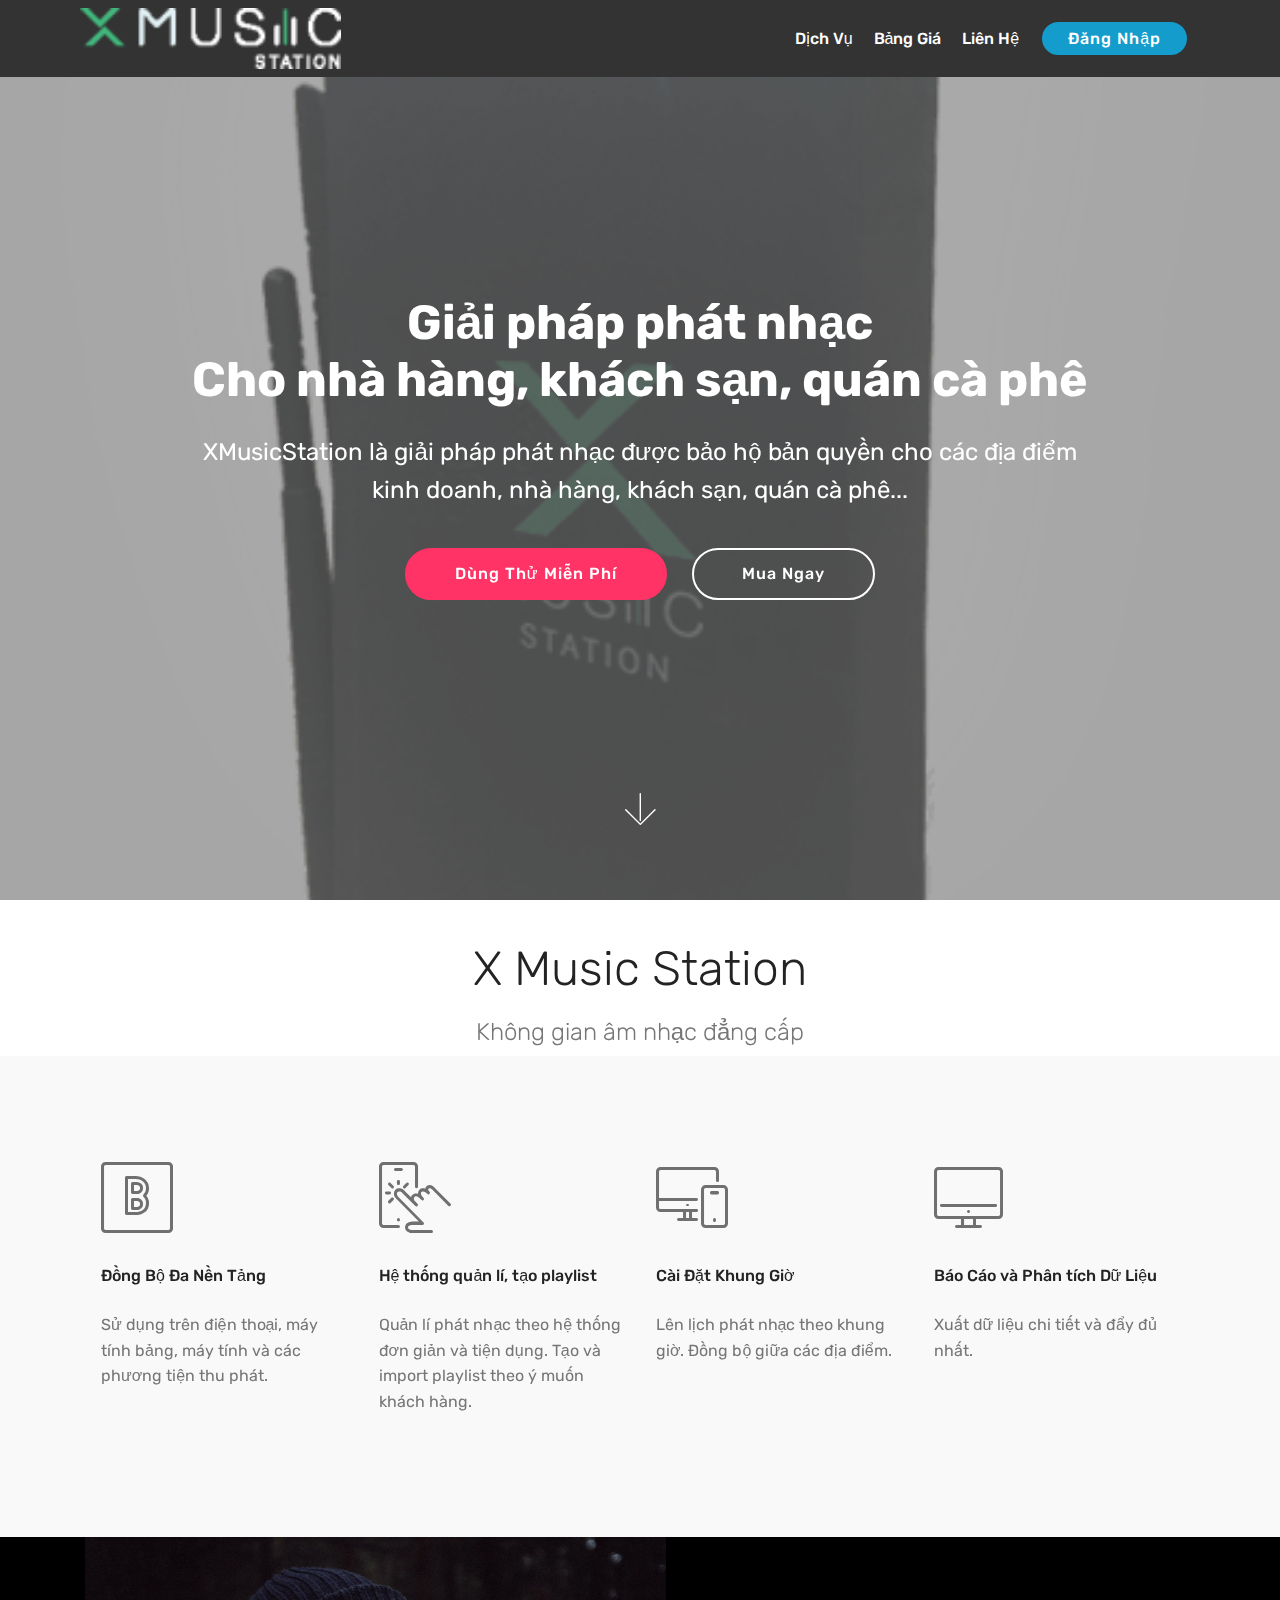
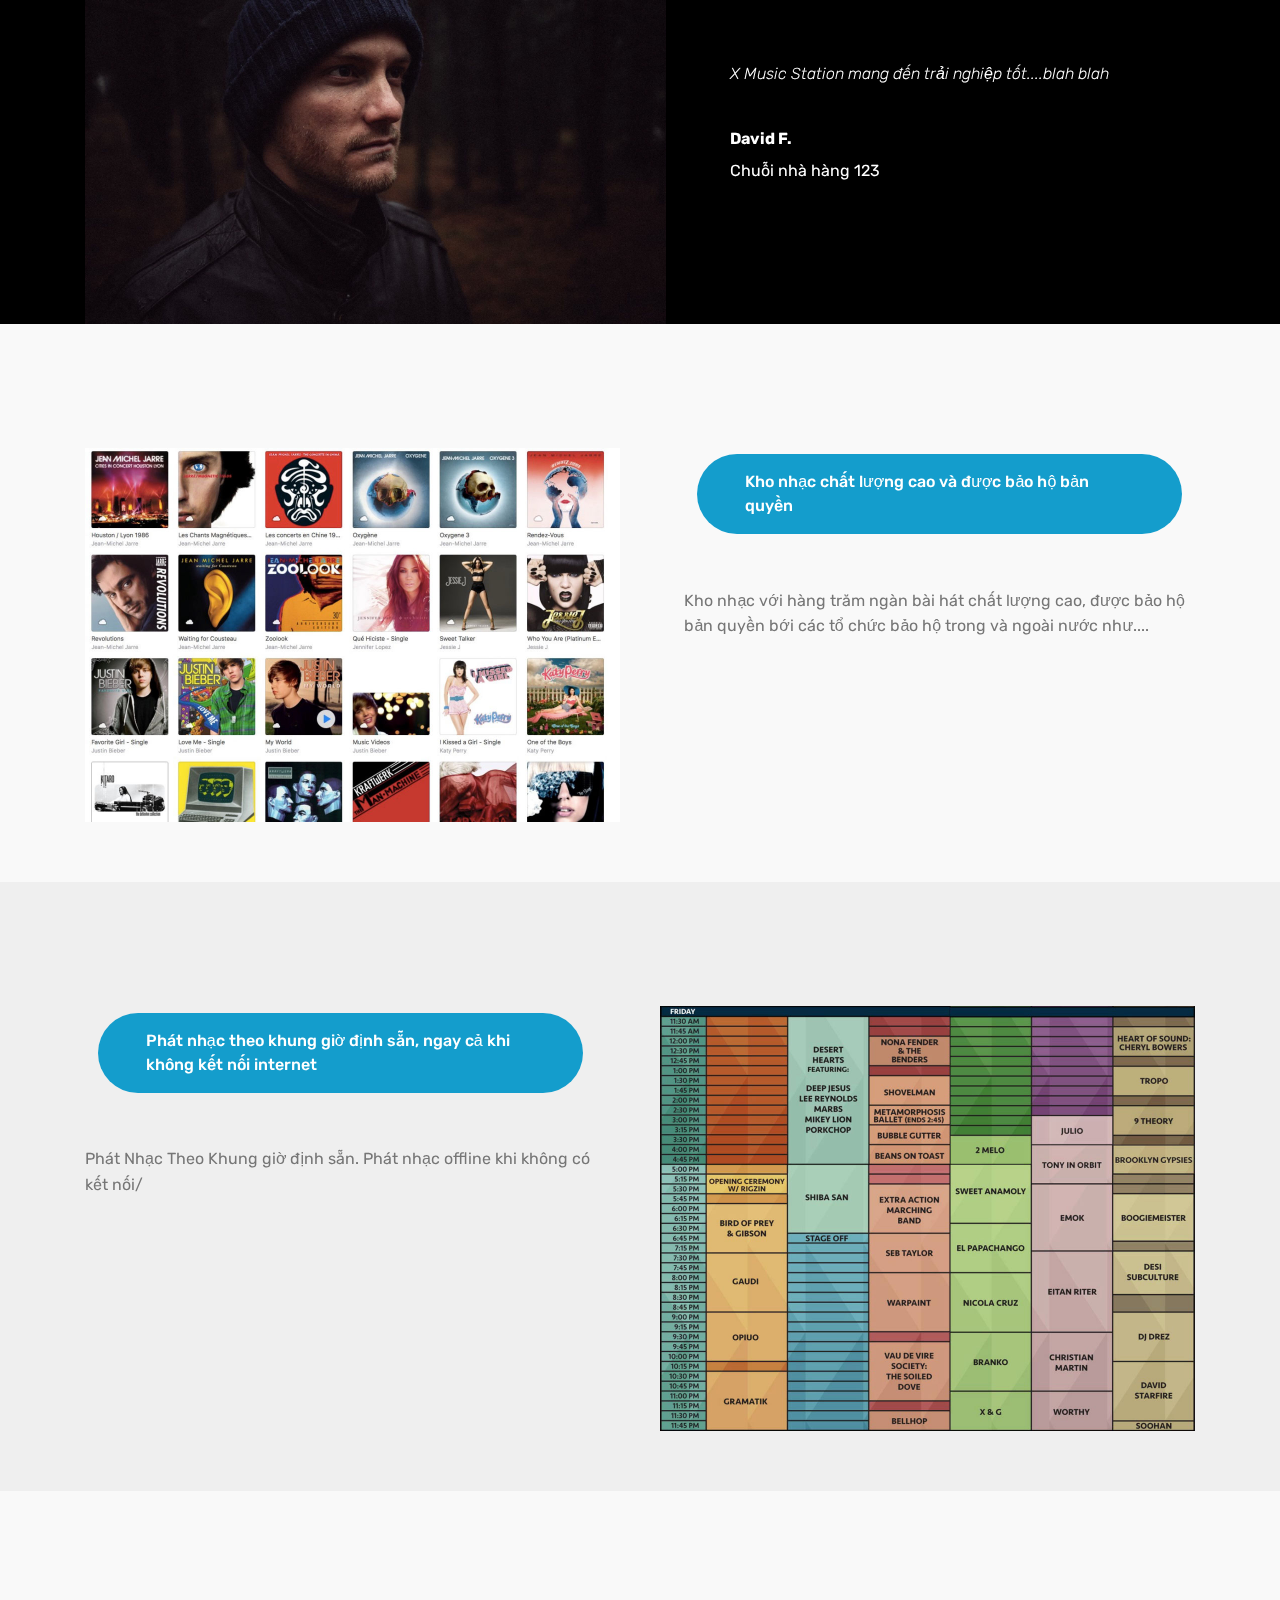
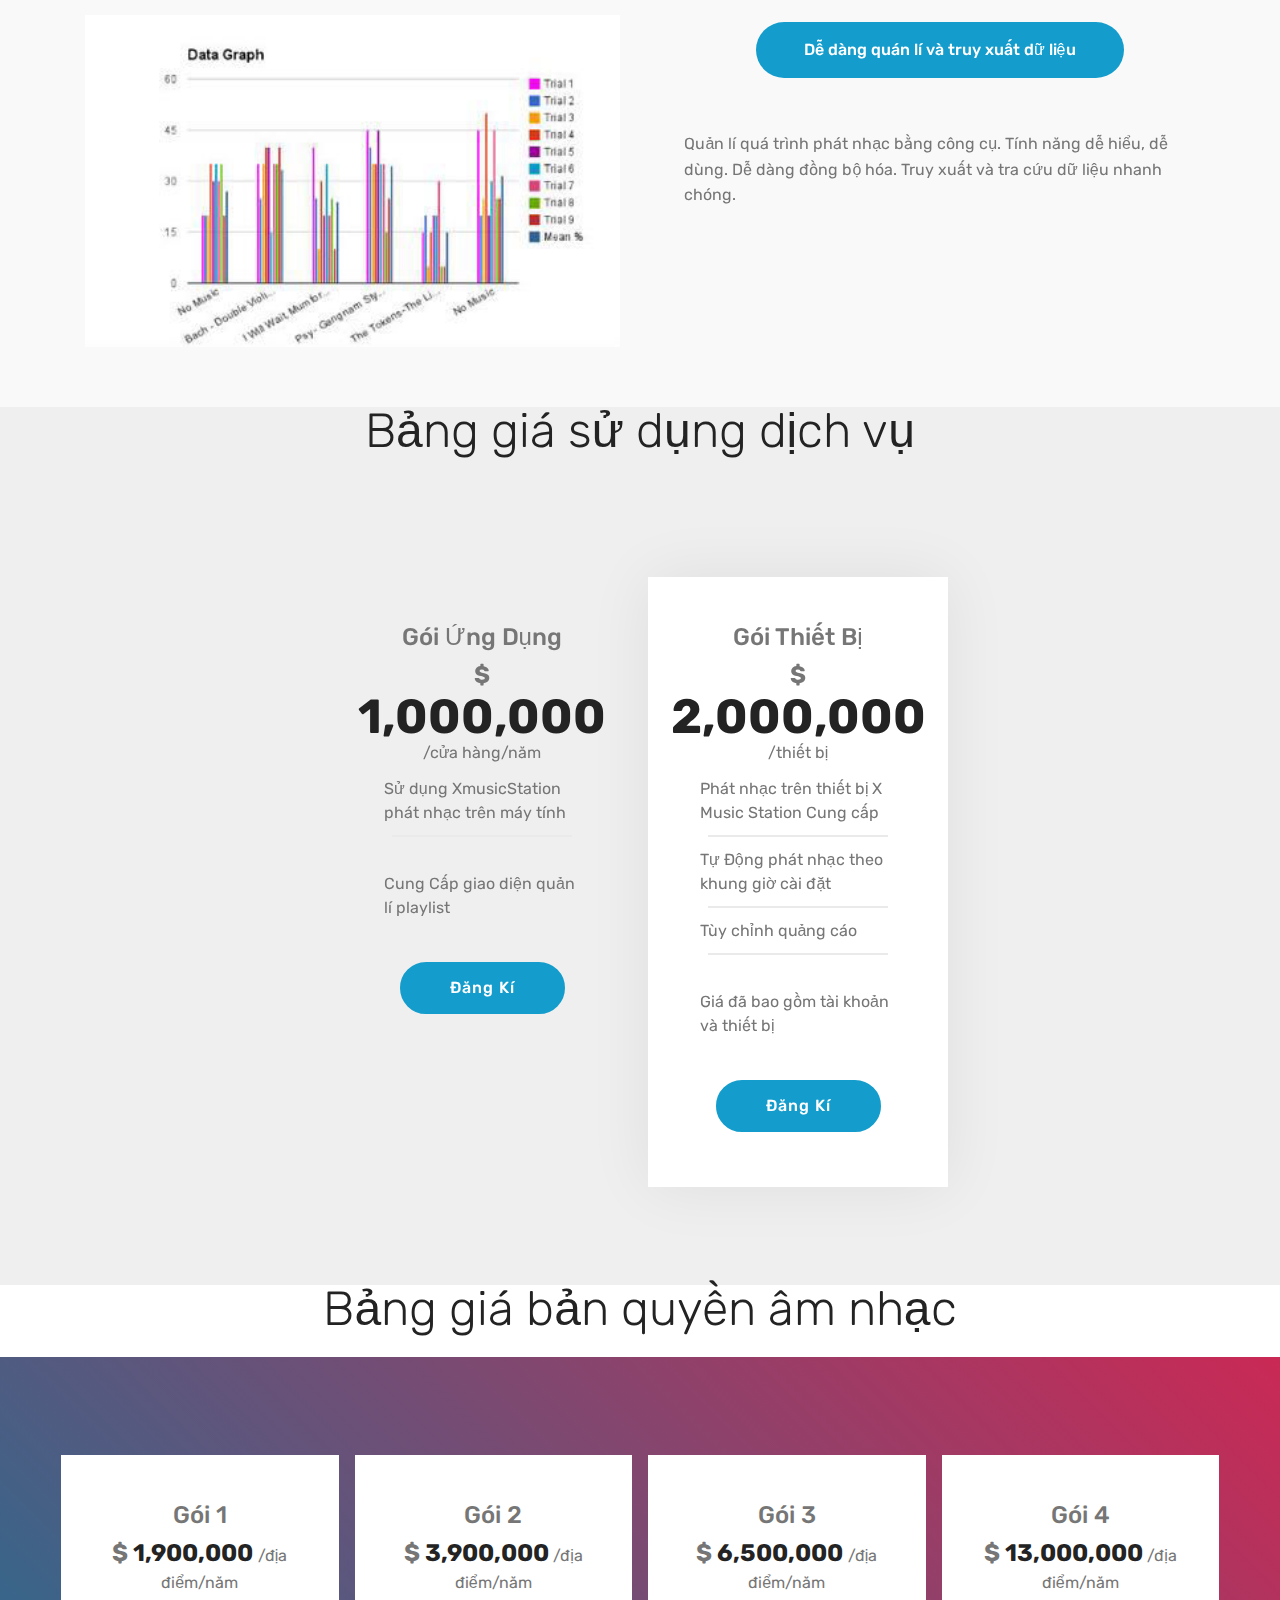
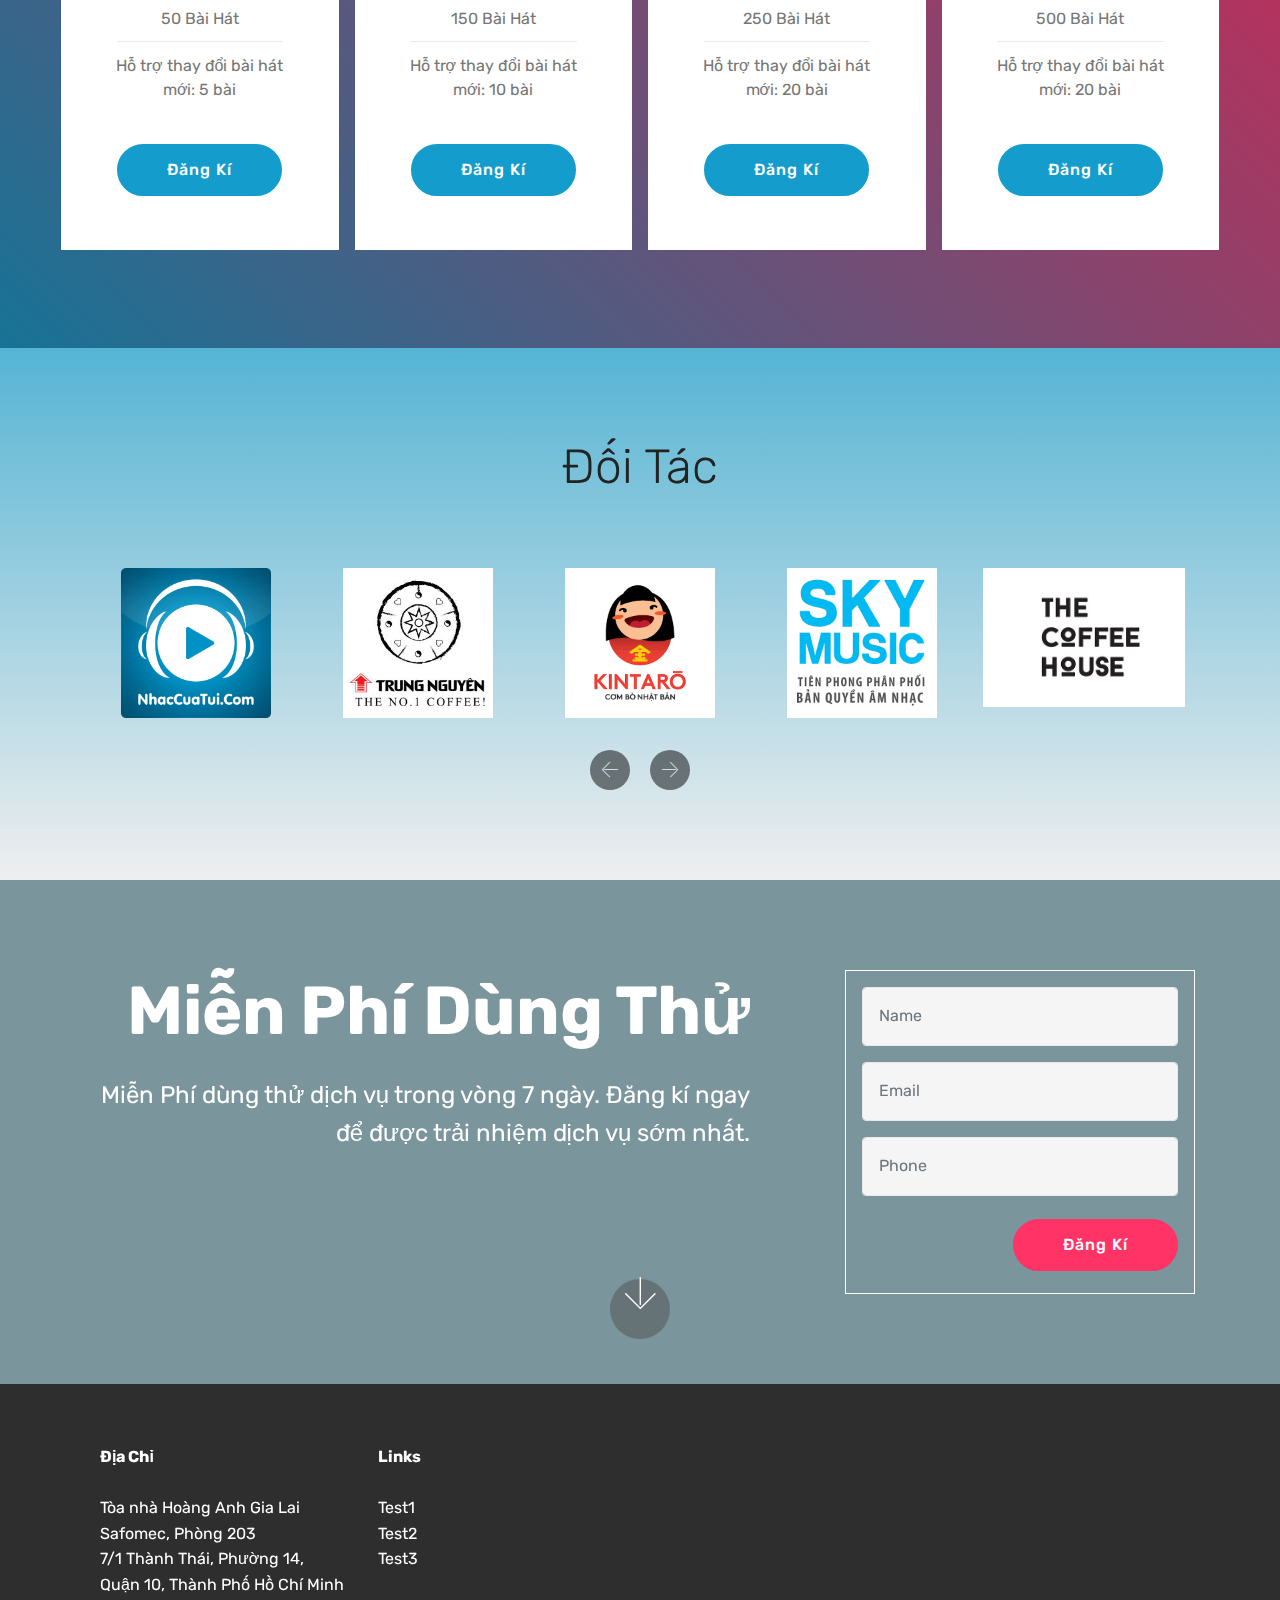
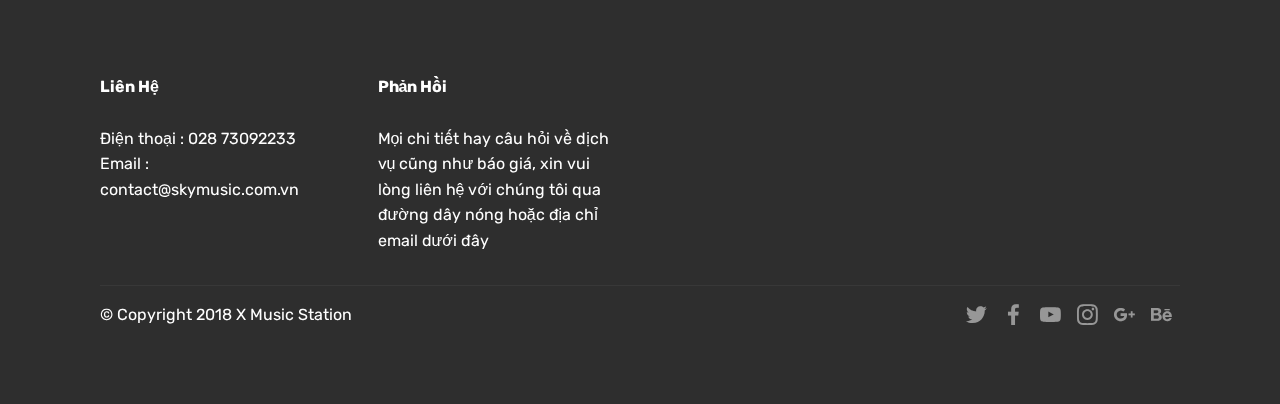
==== index.html @ c9777831 "create github pages" ====
<!DOCTYPE html>
<html >
<head>
  <!-- Site made with Mobirise Website Builder v4.7.7, https://mobirise.com -->
  <meta charset="UTF-8">
  <meta http-equiv="X-UA-Compatible" content="IE=edge">
  <meta name="generator" content="Mobirise v4.7.7, mobirise.com">
  <meta name="viewport" content="width=device-width, initial-scale=1, minimum-scale=1">
  <link rel="shortcut icon" href="assets/images/logo-120x28.png" type="image/x-icon">
  <meta name="description" content="">
  <title>Home</title>
  <link rel="stylesheet" href="assets/web/assets/mobirise-icons/mobirise-icons.css">
  <link rel="stylesheet" href="assets/tether/tether.min.css">
  <link rel="stylesheet" href="assets/bootstrap/css/bootstrap.min.css">
  <link rel="stylesheet" href="assets/bootstrap/css/bootstrap-grid.min.css">
  <link rel="stylesheet" href="assets/bootstrap/css/bootstrap-reboot.min.css">
  <link rel="stylesheet" href="assets/dropdown/css/style.css">
  <link rel="stylesheet" href="assets/socicon/css/styles.css">
  <link rel="stylesheet" href="assets/theme/css/style.css">
  <link rel="stylesheet" href="assets/mobirise/css/mbr-additional.css" type="text/css">
  
  
  
</head>
<body>
  <section class="menu cid-qTkzRZLJNu" once="menu" id="menu1-0">

    

    <nav class="navbar navbar-expand beta-menu navbar-dropdown align-items-center navbar-fixed-top navbar-toggleable-sm">
        <button class="navbar-toggler navbar-toggler-right" type="button" data-toggle="collapse" data-target="#navbarSupportedContent" aria-controls="navbarSupportedContent" aria-expanded="false" aria-label="Toggle navigation">
            <div class="hamburger">
                <span></span>
                <span></span>
                <span></span>
                <span></span>
            </div>
        </button>
        <div class="menu-logo">
            <div class="navbar-brand">
                <span class="navbar-logo">
                    <a href="index.html">
                         <img src="assets/images/logo-120x28.png" alt="Mobirise" title="" style="height: 3.8rem;">
                    </a>
                </span>
                <span class="navbar-caption-wrap"><a class="navbar-caption text-white display-5" href="index.html"></a></span>
            </div>
        </div>
        <div class="collapse navbar-collapse" id="navbarSupportedContent">
            <ul class="navbar-nav nav-dropdown" data-app-modern-menu="true"><li class="nav-item">
                    <a class="nav-link link text-white display-4" href="https://mobirise.com">
                        </a>
                </li>
                <li class="nav-item">
                    <a class="nav-link link text-white display-4" href="page1.html">
                        
                        Dịch Vụ</a>
                </li><li class="nav-item"><a class="nav-link link text-white display-4" href="index.html#content4-f">
                        
                        Bảng Giá</a></li><li class="nav-item"><a class="nav-link link text-white display-4" href="index.html">
                        
                        Liên Hệ</a></li></ul>
            <div class="navbar-buttons mbr-section-btn"><a class="btn btn-sm btn-primary display-4" href="index.html">Đăng Nhập</a></div>
        </div>
    </nav>
</section>

<section class="engine"><a href="https://mobirise.me/o">one page web templates</a></section><section class="cid-qTkA127IK8 mbr-fullscreen mbr-parallax-background" id="header2-1">

    

    <div class="mbr-overlay" style="opacity: 0.6; background-color: rgb(118, 118, 118);"></div>

    <div class="container align-center">
        <div class="row justify-content-md-center">
            <div class="mbr-white col-md-10">
                <h1 class="mbr-section-title mbr-bold pb-3 mbr-fonts-style display-2">
                    Giải pháp phát nhạc<br>Cho nhà hàng, khách sạn, quán cà phê</h1>
                
                <p class="mbr-text pb-3 mbr-fonts-style display-5">
                    XMusicStation là giải pháp phát nhạc được bảo hộ bản quyền cho các địa điểm kinh doanh, nhà hàng, khách sạn, quán cà phê...</p>
                <div class="mbr-section-btn"><a class="btn btn-md btn-secondary display-4" href="index.html">Dùng Thử Miễn Phí</a>
                    <a class="btn btn-md btn-white-outline display-4" href="index.html">Mua Ngay</a></div>
            </div>
        </div>
    </div>
    <div class="mbr-arrow hidden-sm-down" aria-hidden="true">
        <a href="#next">
            <i class="mbri-down mbr-iconfont"></i>
        </a>
    </div>
</section>

<section class="mbr-section content4 cid-qUJ4dbPPdL" id="content4-6">

    

    <div class="container">
        <div class="media-container-row">
            <div class="title col-12 col-md-8">
                <h2 class="align-center pb-3 mbr-fonts-style display-2">
                    X Music Station</h2>
                <h3 class="mbr-section-subtitle align-center mbr-light mbr-fonts-style display-5">
                    Không gian âm nhạc đẳng cấp</h3>
                
            </div>
        </div>
    </div>
</section>

<section class="features5 cid-qUIZkiAVe8" id="features5-5">
    
    

    
    <div class="container">
        <div class="media-container-row">

            <div class="card p-3 col-12 col-md-6 col-lg-3">
                <div class="card-img pb-3">
                    <span class="mbri-bootstrap mbr-iconfont"></span>
                </div>
                <div class="card-box">
                    <h4 class="card-title py-3 mbr-fonts-style display-7">Đồng Bộ Đa Nền Tảng</h4>
                    <p class="mbr-text mbr-fonts-style display-7">Sử dụng trên điện thoại, máy tính bảng, máy tính và các phương tiện thu phát.</p>
                </div>
            </div>

            <div class="card p-3 col-12 col-md-6 col-lg-3">
                <div class="card-img pb-3">
                    <span class="mbri-touch mbr-iconfont"></span>
                </div>
                <div class="card-box">
                    <h4 class="card-title py-3 mbr-fonts-style display-7">Hệ thống quản lí, tạo playlist</h4>
                    <p class="mbr-text mbr-fonts-style display-7">Quản lí phát nhạc theo hệ thống đơn giản và tiện dụng. Tạo và import playlist theo ý muốn khách hàng.</p>
                </div>
            </div>

            <div class="card p-3 col-12 col-md-6 col-lg-3">
                <div class="card-img pb-3">
                    <span class="mbri-responsive mbr-iconfont"></span>
                </div>
                <div class="card-box">
                    <h4 class="card-title py-3 mbr-fonts-style display-7">
                        Cài Đặt Khung Giờ</h4>
                    <p class="mbr-text mbr-fonts-style display-7">Lên lịch phát nhạc theo khung giờ. Đồng bộ giữa các địa điểm.</p>
                </div>
            </div>

            <div class="card p-3 col-12 col-md-6 col-lg-3">
                <div class="card-img pb-3">
                    <span class="mbri-desktop mbr-iconfont"></span>
                </div>
                <div class="card-box mbr-fonts-style">
                    <h4 class="card-title py-3 display-7">
                        Báo Cáo và Phân tích Dữ Liệu</h4>
                    <p class="mbr-text mbr-fonts-style display-7">Xuất dữ liệu chi tiết và đẩy đủ nhất.</p>
                </div>
            </div>
        </div>
    </div>
</section>

<section class="testimonials2 cid-qUJ5EpT66k" id="testimonials2-9">

    

    

    <div class="container">
        <div class="media-container-row">
            <div class="mbr-figure pr-lg-5" style="width: 130%;">
              <img src="assets/images/face4.jpg">
            </div>
            <div class="media-content px-3 align-self-center mbr-white py-2">
                    <p class="mbr-text testimonial-text mbr-fonts-style display-7">
                       X Music Station mang đến trải nghiệp tốt....blah blah</p>
                    <p class="mbr-author-name pt-4 mb-2 mbr-fonts-style display-7">
                       David F.
                    </p>
                    <p class="mbr-author-desc mbr-fonts-style display-7">Chuỗi nhà hàng 123</p>
            </div>
        </div>
    </div>
</section>

<section class="tabs4 cid-qUJ60nD8Js" id="tabs4-a">

    

    

    <div class="container">
        
        

        <div class="media-container-row mt-5 pt-3">
            <div class="mbr-figure" style="width: 54%;">
                <img src="assets/images/itunes-music-library-mac-screenshot-1-1070x748.jpg" alt="Mobirise" title="">
            </div>
            <div class="tabs-container">
                <ul class="nav nav-tabs" role="tablist">
                    <li class="nav-item"><a class="nav-link mbr-fonts-style active show display-7" role="tab" data-toggle="tab" href="#tabs4-a_tab0" aria-selected="true">Kho nhạc chất lượng cao và được bảo hộ bản quyền</a></li>
                    
                    
                    
                    
                    
                </ul>
                <div class="tab-content">
                    <div id="tab1" class="tab-pane in active" role="tabpanel">
                        <div class="row">
                            <div class="col-md-12">
                                <p class="mbr-text py-5 mbr-fonts-style display-7">Kho nhạc với hàng trăm ngàn bài hát chất lượng cao, được bảo hộ bản quyền bới các tổ chức bảo hộ trong và ngoài nước như....</p>
                            </div>
                        </div>
                    </div>
                    <div id="tab2" class="tab-pane" role="tabpanel">
                        <div class="row">
                            <div class="col-md-12">
                                <p class="mbr-text py-5 mbr-fonts-style display-7">
                                    Mobirise themes are based on Bootstrap 3 and Bootstrap 4 - most powerful mobile first framework. Now, even if you're not code-savvy, you can be a part of an exciting growing bootstrap community.</p>
                            </div>
                        </div>
                    </div>
                    <div id="tab3" class="tab-pane" role="tabpanel">
                        <div class="row">
                            <div class="col-md-12">
                                <p class="mbr-text py-5 mbr-fonts-style display-7">
                                    Choose from the large selection of latest pre-made blocks - full-screen intro, bootstrap carousel, content slider, responsive image gallery with lightbox, parallax scrolling, video backgrounds, hamburger menu, sticky header and more.
                                </p>
                            </div>
                        </div>
                    </div>
                    <div id="tab4" class="tab-pane" role="tabpanel">
                        <div class="row">
                            <div class="col-md-12">
                                <p class="mbr-text py-5 mbr-fonts-style display-7">
                                    Sites made with Mobirise are 100% mobile-friendly according the latest Google Test and Google loves those websites (officially)!
                                </p>
                            </div>
                        </div>
                    </div>
                    <div id="tab5" class="tab-pane" role="tabpanel">
                        <div class="row">
                            <div class="col-md-12">
                                <p class="mbr-text py-5 mbr-fonts-style display-7">
                                    Mobirise themes are based on Bootstrap 3 and Bootstrap 4 - most powerful mobile first framework. Now, even if you're not code-savvy, you can be a part of an exciting growing bootstrap community.
                                </p>
                            </div>
                        </div>
                    </div>
                    <div id="tab6" class="tab-pane" role="tabpanel">
                        <div class="row">
                            <div class="col-md-12">
                                <p class="mbr-text py-5 mbr-fonts-style display-7">
                                    Choose from the large selection of latest pre-made blocks - full-screen intro, bootstrap carousel, content slider, responsive image gallery with lightbox, parallax scrolling, video backgrounds, hamburger menu, sticky header and more.
                                </p>
                            </div>
                        </div>
                    </div>
                </div>
            </div>
        </div>
    </div>
</section>

<section class="tabs4 cid-qUJ6Y202tW" id="tabs4-b">

    

    

    <div class="container">
        
        

        <div class="media-container-row mt-5 pt-3">
            <div class="mbr-figure" style="width: 54%;">
                <img src="assets/images/lineup-friday-1070x850.jpg" alt="Mobirise" title="">
            </div>
            <div class="tabs-container">
                <ul class="nav nav-tabs" role="tablist">
                    <li class="nav-item"><a class="nav-link mbr-fonts-style active display-7" role="tab" data-toggle="tab" href="#tabs4-b_tab0">Phát nhạc theo khung giờ định sẵn, ngay cả khi không kết nối internet</a></li>
                    
                    
                    
                    
                    
                </ul>
                <div class="tab-content">
                    <div id="tab1" class="tab-pane in active" role="tabpanel">
                        <div class="row">
                            <div class="col-md-12">
                                <p class="mbr-text py-5 mbr-fonts-style display-7">
                                    Phát Nhạc Theo Khung giờ định sẵn. Phát nhạc offline khi không có kết nối/</p>
                            </div>
                        </div>
                    </div>
                    <div id="tab2" class="tab-pane" role="tabpanel">
                        <div class="row">
                            <div class="col-md-12">
                                <p class="mbr-text py-5 mbr-fonts-style display-7">
                                    Mobirise themes are based on Bootstrap 3 and Bootstrap 4 - most powerful mobile first framework. Now, even if you're not code-savvy, you can be a part of an exciting growing bootstrap community.</p>
                            </div>
                        </div>
                    </div>
                    <div id="tab3" class="tab-pane" role="tabpanel">
                        <div class="row">
                            <div class="col-md-12">
                                <p class="mbr-text py-5 mbr-fonts-style display-7">
                                    Choose from the large selection of latest pre-made blocks - full-screen intro, bootstrap carousel, content slider, responsive image gallery with lightbox, parallax scrolling, video backgrounds, hamburger menu, sticky header and more.
                                </p>
                            </div>
                        </div>
                    </div>
                    <div id="tab4" class="tab-pane" role="tabpanel">
                        <div class="row">
                            <div class="col-md-12">
                                <p class="mbr-text py-5 mbr-fonts-style display-7">
                                    Sites made with Mobirise are 100% mobile-friendly according the latest Google Test and Google loves those websites (officially)!
                                </p>
                            </div>
                        </div>
                    </div>
                    <div id="tab5" class="tab-pane" role="tabpanel">
                        <div class="row">
                            <div class="col-md-12">
                                <p class="mbr-text py-5 mbr-fonts-style display-7">
                                    Mobirise themes are based on Bootstrap 3 and Bootstrap 4 - most powerful mobile first framework. Now, even if you're not code-savvy, you can be a part of an exciting growing bootstrap community.
                                </p>
                            </div>
                        </div>
                    </div>
                    <div id="tab6" class="tab-pane" role="tabpanel">
                        <div class="row">
                            <div class="col-md-12">
                                <p class="mbr-text py-5 mbr-fonts-style display-7">
                                    Choose from the large selection of latest pre-made blocks - full-screen intro, bootstrap carousel, content slider, responsive image gallery with lightbox, parallax scrolling, video backgrounds, hamburger menu, sticky header and more.
                                </p>
                            </div>
                        </div>
                    </div>
                </div>
            </div>
        </div>
    </div>
</section>

<section class="tabs4 cid-qUJ6YTxgFv" id="tabs4-c">

    

    

    <div class="container">
        
        

        <div class="media-container-row mt-5 pt-3">
            <div class="mbr-figure" style="width: 54%;">
                <img src="assets/images/chart-1-11-404x250.jpg" alt="Mobirise" title="">
            </div>
            <div class="tabs-container">
                <ul class="nav nav-tabs" role="tablist">
                    <li class="nav-item"><a class="nav-link mbr-fonts-style active display-7" role="tab" data-toggle="tab" href="#tabs4-c_tab0">
                            Dễ dàng quán lí và truy xuất dữ liệu</a></li>
                    
                    
                    
                    
                    
                </ul>
                <div class="tab-content">
                    <div id="tab1" class="tab-pane in active" role="tabpanel">
                        <div class="row">
                            <div class="col-md-12">
                                <p class="mbr-text py-5 mbr-fonts-style display-7">
                                    Quản lí quá trình phát nhạc bằng công cụ. Tính năng dễ hiểu, dễ dùng. Dễ dàng đồng bộ hóa. Truy xuất và tra cứu dữ liệu nhanh chóng.</p>
                            </div>
                        </div>
                    </div>
                    <div id="tab2" class="tab-pane" role="tabpanel">
                        <div class="row">
                            <div class="col-md-12">
                                <p class="mbr-text py-5 mbr-fonts-style display-7">
                                    Mobirise themes are based on Bootstrap 3 and Bootstrap 4 - most powerful mobile first framework. Now, even if you're not code-savvy, you can be a part of an exciting growing bootstrap community.</p>
                            </div>
                        </div>
                    </div>
                    <div id="tab3" class="tab-pane" role="tabpanel">
                        <div class="row">
                            <div class="col-md-12">
                                <p class="mbr-text py-5 mbr-fonts-style display-7">
                                    Choose from the large selection of latest pre-made blocks - full-screen intro, bootstrap carousel, content slider, responsive image gallery with lightbox, parallax scrolling, video backgrounds, hamburger menu, sticky header and more.
                                </p>
                            </div>
                        </div>
                    </div>
                    <div id="tab4" class="tab-pane" role="tabpanel">
                        <div class="row">
                            <div class="col-md-12">
                                <p class="mbr-text py-5 mbr-fonts-style display-7">
                                    Sites made with Mobirise are 100% mobile-friendly according the latest Google Test and Google loves those websites (officially)!
                                </p>
                            </div>
                        </div>
                    </div>
                    <div id="tab5" class="tab-pane" role="tabpanel">
                        <div class="row">
                            <div class="col-md-12">
                                <p class="mbr-text py-5 mbr-fonts-style display-7">
                                    Mobirise themes are based on Bootstrap 3 and Bootstrap 4 - most powerful mobile first framework. Now, even if you're not code-savvy, you can be a part of an exciting growing bootstrap community.
                                </p>
                            </div>
                        </div>
                    </div>
                    <div id="tab6" class="tab-pane" role="tabpanel">
                        <div class="row">
                            <div class="col-md-12">
                                <p class="mbr-text py-5 mbr-fonts-style display-7">
                                    Choose from the large selection of latest pre-made blocks - full-screen intro, bootstrap carousel, content slider, responsive image gallery with lightbox, parallax scrolling, video backgrounds, hamburger menu, sticky header and more.
                                </p>
                            </div>
                        </div>
                    </div>
                </div>
            </div>
        </div>
    </div>
</section>

<section class="mbr-section content4 cid-qUJ9czzXwb" id="content4-f">

    

    <div class="container">
        <div class="media-container-row">
            <div class="title col-12 col-md-8">
                <h2 class="align-center pb-3 mbr-fonts-style display-2">
                    Bảng giá sử dụng dịch vụ</h2>
                
                
            </div>
        </div>
    </div>
</section>

<section class="cid-qUJ9BeX4g4" id="pricing-tables2-h">

    

    

    <div class="container">
        <div class="media-container-row">

            <div class="plan col-12 mx-2 my-2 justify-content-center col-lg-6">
                <div class="plan-header text-center pt-5">
                    <h3 class="plan-title mbr-fonts-style display-5">
                        Gói Ứng Dụng</h3>
                    <div class="plan-price">
                        <span class="price-value mbr-fonts-style display-5">
                            $
                        </span>
                        <span class="price-figure mbr-fonts-style display-2">
                            1,000,000</span>
                        <small class="price-term mbr-fonts-style display-7">
                            /cửa hàng/năm</small>
                    </div>
                </div>
                <div class="plan-body">
                    <div class="plan-list align-center">
                        <ul class="list-group list-group-flush mbr-fonts-style display-7">
                            <li class="list-group-item">Sử dụng XmusicStation phát nhạc trên máy tính</li><br><li class="list-group-item">Cung Cấp giao diện quản lí playlist</li>
                        </ul>
                    </div>
                    <div class="mbr-section-btn text-center py-4 pb-5"><a href="index.html#pricing-tables2-h" class="btn btn-primary display-4">Đăng Kí</a></div>
                </div>
            </div>

            <div class="plan col-12 mx-2 my-2 justify-content-center favorite col-lg-6">
                <div class="plan-header text-center pt-5">
                    <h3 class="plan-title mbr-fonts-style display-5">
                        Gói Thiết Bị</h3>
                    <div class="plan-price">
                        <span class="price-value mbr-fonts-style display-5">
                            $
                        </span>
                        <span class="price-figure mbr-fonts-style display-2">
                            2,000,000</span>
                        <small class="price-term mbr-fonts-style display-7"><br>/thiết bị<br></small>
                    </div>
                </div>
                <div class="plan-body">
                    <div class="plan-list align-center">
                        <ul class="list-group list-group-flush mbr-fonts-style display-7">
                            <li class="list-group-item">
                                Phát nhạc trên thiết bị X Music Station Cung cấp</li>
                            <li class="list-group-item">
                                Tự Động phát nhạc theo khung giờ cài đặt</li>
                            <li class="list-group-item">
                                Tùy chỉnh quảng cáo</li><br><li class="list-group-item">Giá đã bao gồm tài khoản và thiết bị</li>
                        </ul>
                    </div>
                    <div class="mbr-section-btn text-center py-4 pb-5"><a href="index.html#pricing-tables2-h" class="btn btn-primary display-4">Đăng Kí</a></div>
                </div>
            </div>

            

            

        </div>
    </div>
</section>

<section class="mbr-section content4 cid-qUJ9eCiDhA" id="content4-g">

    

    <div class="container">
        <div class="media-container-row">
            <div class="title col-12 col-md-8">
                <h2 class="align-center pb-3 mbr-fonts-style display-2">
                    Bảng giá bản quyền âm nhạc</h2>
                
                
            </div>
        </div>
    </div>
</section>

<section class="cid-qUJbUOxSbA" id="pricing-tables1-i">

    

    
    <div class="container">
        <div class="media-container-row">

            <div class="plan col-12 mx-2 my-2 justify-content-center col-lg-3">
                <div class="plan-header text-center pt-5">
                    <h3 class="plan-title mbr-fonts-style display-5">Gói 1</h3>
                    <div class="plan-price">
                        <span class="price-value mbr-fonts-style display-5">
                            $
                        </span>
                        <span class="price-figure mbr-fonts-style display-5">
                              1,900,000</span>
                        <small class="price-term mbr-fonts-style display-7">
                            /địa điểm/năm
                        </small>
                    </div>
                </div>
                <div class="plan-body pb-5">
                    <div class="plan-list align-center">
                        <ul class="list-group list-group-flush mbr-fonts-style display-7">
                            <li class="list-group-item">
                                50 Bài Hát</li>
                            <li class="list-group-item">
                                Hỗ trợ thay đổi bài hát mới: 5 bài</li>
                        </ul>
                    </div>
                    <div class="mbr-section-btn text-center pt-4"><a href="index.html#pricing-tables1-i" class="btn btn-primary display-4">Đăng Kí</a></div>
                </div>
            </div>

            <div class="plan col-12 mx-2 my-2 justify-content-center col-lg-3">
                <div class="plan-header text-center pt-5">
                    <h3 class="plan-title mbr-fonts-style display-5">Gói 2</h3>
                    <div class="plan-price">
                        <span class="price-value mbr-fonts-style display-5">
                            $
                        </span>
                        <span class="price-figure mbr-fonts-style display-5">
                            3,900,000</span>
                        <small class="price-term mbr-fonts-style display-7">
                            /địa điểm/năm
                        </small>
                    </div>
                </div>
                <div class="plan-body pb-5">
                    <div class="plan-list align-center">
                        <ul class="list-group list-group-flush mbr-fonts-style display-7">
                            <li class="list-group-item">
                                150 Bài Hát</li>
                            <li class="list-group-item">Hỗ trợ thay đổi bài hát mới: 10 bài</li>
                        </ul>
                    </div>
                    <div class="mbr-section-btn text-center pt-4"><a href="index.html#pricing-tables1-i" class="btn btn-primary display-4">Đăng Kí</a></div>
                </div>
            </div>

            <div class="plan col-12 mx-2 my-2 justify-content-center col-lg-3">
                <div class="plan-header text-center pt-5">
                    <h3 class="plan-title mbr-fonts-style display-5">Gói 3</h3>
                    <div class="plan-price">
                        <span class="price-value mbr-fonts-style display-5">
                            $
                        </span>
                        <span class="price-figure mbr-fonts-style display-5">
                            6,500,000</span>
                        <small class="price-term mbr-fonts-style display-7">
                            /địa điểm/năm
                        </small>
                    </div>
                </div>
                <div class="plan-body pb-5">
                    <div class="plan-list align-center">
                        <ul class="list-group list-group-flush mbr-fonts-style display-7">
                            <li class="list-group-item">
                                250 Bài Hát</li>
                            <li class="list-group-item">Hỗ trợ thay đổi bài hát mới: 20 bài</li>
                        </ul>
                    </div>
                    <div class="mbr-section-btn text-center pt-4"><a href="index.html#pricing-tables1-i" class="btn btn-primary display-4">Đăng Kí</a></div>
                </div>
            </div>

            <div class="plan col-12 mx-2 my-2 justify-content-center col-lg-3">
                <div class="plan-header text-center pt-5">
                    <h3 class="plan-title mbr-fonts-style display-5">Gói 4</h3>
                    <div class="plan-price">
                        <span class="price-value mbr-fonts-style display-5">
                            $
                        </span>
                        <span class="price-figure mbr-fonts-style display-5">
                            13,000,000</span>
                        <small class="price-term mbr-fonts-style display-7">
                            /địa điểm/năm
                        </small>
                    </div>
                </div>
                <div class="plan-body pb-5">
                    <div class="plan-list align-center">
                        <ul class="list-group list-group-flush mbr-fonts-style display-7">
                            <li class="list-group-item">
                                500 Bài Hát</li>
                            <li class="list-group-item">Hỗ trợ thay đổi bài hát mới: 20 bài</li>
                        </ul>
                    </div>
                    <div class="mbr-section-btn text-center pt-4"><a href="index.html#pricing-tables1-i" class="btn btn-primary display-4">Đăng Kí</a></div>
                </div>
            </div>
        </div>
    </div>
</section>

<section class="clients cid-qUJIK7oRVw" id="clients-13">
      

    
        <div class="container mb-5">
            <div class="media-container-row">
                <div class="col-12 align-center">
                    <h2 class="mbr-section-title pb-3 mbr-fonts-style display-2">Đối Tác</h2>
                    
                </div>
            </div>
        </div>

    <div class="container">
        <div class="carousel slide" data-ride="carousel" role="listbox">
            <div class="carousel-inner" data-visible="5">
                
                
                
                
                
            <div class="carousel-item ">
                    <div class="media-container-row">
                        <div class="col-md-12">
                            <div class="wrap-img ">
                                <img src="assets/images/nhaccuatui-logo-240x240.png" class="img-responsive clients-img" alt="" title="">
                            </div>
                        </div>
                    </div>
                </div><div class="carousel-item ">
                    <div class="media-container-row">
                        <div class="col-md-12">
                            <div class="wrap-img ">
                                <img src="assets/images/img-240x240.jpg" class="img-responsive clients-img" alt="" title="">
                            </div>
                        </div>
                    </div>
                </div><div class="carousel-item ">
                    <div class="media-container-row">
                        <div class="col-md-12">
                            <div class="wrap-img ">
                                <img src="assets/images/images-225x225.png" class="img-responsive clients-img" alt="" title="">
                            </div>
                        </div>
                    </div>
                </div><div class="carousel-item ">
                    <div class="media-container-row">
                        <div class="col-md-12">
                            <div class="wrap-img ">
                                <img src="assets/images/download-225x225.png" class="img-responsive clients-img" alt="" title="">
                            </div>
                        </div>
                    </div>
                </div><div class="carousel-item ">
                    <div class="media-container-row">
                        <div class="col-md-12">
                            <div class="wrap-img ">
                                <img src="assets/images/ff57db0432e31d64fc11517bbab59e5071661083-medium-465x320.png" class="img-responsive clients-img" alt="" title="">
                            </div>
                        </div>
                    </div>
                </div></div>
            <div class="carousel-controls">
                <a data-app-prevent-settings="" class="carousel-control carousel-control-prev" role="button" data-slide="prev">
                    <span aria-hidden="true" class="mbri-left mbr-iconfont"></span>
                    <span class="sr-only">Previous</span>
                </a>
                <a data-app-prevent-settings="" class="carousel-control carousel-control-next" role="button" data-slide="next">
                    <span aria-hidden="true" class="mbri-right mbr-iconfont"></span>
                    <span class="sr-only">Next</span>
                </a>
            </div>
        </div>
    </div>
</section>

<section class="cid-qUJd93hbFk mbr-parallax-background" id="header15-j">

    

    <div class="mbr-overlay" style="opacity: 0.5; background-color: rgb(7, 59, 76);"></div>

    <div class="container align-right">
<div class="row">
    <div class="mbr-white col-lg-8 col-md-7 content-container">
        <h1 class="mbr-section-title mbr-bold pb-3 mbr-fonts-style display-1">Miễn Phí Dùng Thử</h1>
        <p class="mbr-text pb-3 mbr-fonts-style display-5">
            Miễn Phí dùng thử dịch vụ trong vòng 7 ngày. Đăng kí ngay để được trải nhiệm dịch vụ sớm nhất.</p>
    </div>
    <div class="col-lg-4 col-md-5">
    <div class="form-container">
        <div class="media-container-column" data-form-type="formoid">
            <div data-form-alert="" hidden="" class="align-center">
                Thanks for filling out the form!
            </div>
            <form class="mbr-form" action="https://mobirise.com/" method="post" data-form-title="Mobirise Form"><input type="hidden" name="email" data-form-email="true" value="dtSaKNUpmH+4edQQbbWivJzg4FuBDbBz+yqcEX7TNY0BT/r72u5QMvbXZDUvXWLlD1AagHSClqHyOrd4AlGHrxaOAT+vMRRSZhOMFuDzW8Gk5YxuAiI58k1LKFdUM5hh" data-form-field="Email">
                <div data-for="name">
                    <div class="form-group">
                        <input type="text" class="form-control px-3" name="name" data-form-field="Name" placeholder="Name" required="" id="name-header15-j">
                    </div>
                </div>
                <div data-for="email">
                    <div class="form-group">
                        <input type="email" class="form-control px-3" name="email" data-form-field="Email" placeholder="Email" required="" id="email-header15-j">
                    </div>
                </div>
                <div data-for="phone">
                    <div class="form-group">
                        <input type="tel" class="form-control px-3" name="phone" data-form-field="Phone" placeholder="Phone" id="phone-header15-j">
                    </div>
                </div>
                
                <span class="input-group-btn"><button href="" type="submit" class="btn btn-secondary btn-form display-4">Đăng Kí</button></span>
            </form>
        </div>
    </div>
    </div>
</div>
    </div>
    <div class="mbr-arrow hidden-sm-down" aria-hidden="true">
        <a href="#next">
            <i class="mbri-down mbr-iconfont"></i>
        </a>
    </div>
</section>

<section class="cid-qUJ4ZrZ0YU" id="footer2-8">

    

    

    <div class="container">
        <div class="media-container-row content mbr-white">
            <div class="col-12 col-md-3 mbr-fonts-style display-7">
                <p class="mbr-text"><strong>Địa Chỉ</strong><br>
                    <br>Tòa nhà Hoàng Anh Gia Lai Safomec, Phòng 203 
<br>7/1 Thành Thái, Phường 14, Quận 10, Thành Phố Hồ Chí Minh 
<br>&nbsp;<br>
                    <br>
                    <br><strong>Liên Hệ</strong>&nbsp;<br>
                    <br>Điện thoại : 028 73092233 
<br>Email : contact@skymusic.com.vn<br></p>
            </div>
            <div class="col-12 col-md-3 mbr-fonts-style display-7">
                <p class="mbr-text">
                    <strong>Links</strong>
                    <br>
                    <br>Test1<br>Test2<br>Test3<br><br><br><br>
                    <br><strong>Phản Hồi</strong>&nbsp;<br>
                    <br>Mọi chi tiết hay câu hỏi về dịch vụ cũng như báo giá, xin vui lòng liên hệ với chúng tôi qua đường dây nóng hoặc địa chỉ email dưới đây</p>
            </div>
            <div class="col-12 col-md-6">
                <div class="google-map"><iframe frameborder="0" style="border:0" src="https://www.google.com/maps/embed/v1/place?key=AIzaSyA0Dx_boXQiwvdz8sJHoYeZNVTdoWONYkU&amp;q=place_id:ChIJn6wOs6lZwokRLKy1iqRcoKw" allowfullscreen=""></iframe></div>
            </div>
        </div>
        <div class="footer-lower">
            <div class="media-container-row">
                <div class="col-sm-12">
                    <hr>
                </div>
            </div>
            <div class="media-container-row mbr-white">
                <div class="col-sm-6 copyright">
                    <p class="mbr-text mbr-fonts-style display-7">
                        © Copyright 2018 X Music Station</p>
                </div>
                <div class="col-md-6">
                    <div class="social-list align-right">
                        <div class="soc-item">
                            <a href="https://twitter.com/mobirise" target="_blank">
                                <span class="socicon-twitter socicon mbr-iconfont mbr-iconfont-social"></span>
                            </a>
                        </div>
                        <div class="soc-item">
                            <a href="https://www.facebook.com/pages/Mobirise/1616226671953247" target="_blank">
                                <span class="socicon-facebook socicon mbr-iconfont mbr-iconfont-social"></span>
                            </a>
                        </div>
                        <div class="soc-item">
                            <a href="https://www.youtube.com/c/mobirise" target="_blank">
                                <span class="socicon-youtube socicon mbr-iconfont mbr-iconfont-social"></span>
                            </a>
                        </div>
                        <div class="soc-item">
                            <a href="https://instagram.com/mobirise" target="_blank">
                                <span class="socicon-instagram socicon mbr-iconfont mbr-iconfont-social"></span>
                            </a>
                        </div>
                        <div class="soc-item">
                            <a href="https://plus.google.com/u/0/+Mobirise" target="_blank">
                                <span class="socicon-googleplus socicon mbr-iconfont mbr-iconfont-social"></span>
                            </a>
                        </div>
                        <div class="soc-item">
                            <a href="https://www.behance.net/Mobirise" target="_blank">
                                <span class="socicon-behance socicon mbr-iconfont mbr-iconfont-social"></span>
                            </a>
                        </div>
                    </div>
                </div>
            </div>
        </div>
    </div>
</section>


  <script src="assets/web/assets/jquery/jquery.min.js"></script>
  <script src="assets/popper/popper.min.js"></script>
  <script src="assets/tether/tether.min.js"></script>
  <script src="assets/bootstrap/js/bootstrap.min.js"></script>
  <script src="assets/smoothscroll/smooth-scroll.js"></script>
  <script src="assets/dropdown/js/script.min.js"></script>
  <script src="assets/touchswipe/jquery.touch-swipe.min.js"></script>
  <script src="assets/parallax/jarallax.min.js"></script>
  <script src="assets/mbr-tabs/mbr-tabs.js"></script>
  <script src="assets/bootstrapcarouselswipe/bootstrap-carousel-swipe.js"></script>
  <script src="assets/mbr-clients-slider/mbr-clients-slider.js"></script>
  <script src="assets/theme/js/script.js"></script>
  <script src="assets/formoid/formoid.min.js"></script>
  
  
</body>
</html>
---- assets/web/assets/mobirise-icons/mobirise-icons.css ----
@font-face {
  font-family: 'MobiriseIcons';
  src:  url('mobirise-icons.eot?spat4u');
  src:  url('mobirise-icons.eot?spat4u#iefix') format('embedded-opentype'),
    url('mobirise-icons.ttf?spat4u') format('truetype'),
    url('mobirise-icons.woff?spat4u') format('woff'),
    url('mobirise-icons.svg?spat4u#MobiriseIcons') format('svg');
  font-weight: normal;
  font-style: normal;
}

[class^="mbri-"], [class*=" mbri-"] {
  /* use !important to prevent issues with browser extensions that change fonts */
  font-family: MobiriseIcons !important;
  speak: none;
  font-style: normal;
  font-weight: normal;
  font-variant: normal;
  text-transform: none;
  line-height: 1;

  /* Better Font Rendering =========== */
  -webkit-font-smoothing: antialiased;
  -moz-osx-font-smoothing: grayscale;
}

.mbri-add-submenu:before {
  content: "\e900";
}
.mbri-alert:before {
  content: "\e901";
}
.mbri-align-center:before {
  content: "\e902";
}
.mbri-align-justify:before {
  content: "\e903";
}
.mbri-align-left:before {
  content: "\e904";
}
.mbri-align-right:before {
  content: "\e905";
}
.mbri-android:before {
  content: "\e906";
}
.mbri-apple:before {
  content: "\e907";
}
.mbri-arrow-down:before {
  content: "\e908";
}
.mbri-arrow-next:before {
  content: "\e909";
}
.mbri-arrow-prev:before {
  content: "\e90a";
}
.mbri-arrow-up:before {
  content: "\e90b";
}
.mbri-bold:before {
  content: "\e90c";
}
.mbri-bookmark:before {
  content: "\e90d";
}
.mbri-bootstrap:before {
  content: "\e90e";
}
.mbri-briefcase:before {
  content: "\e90f";
}
.mbri-browse:before {
  content: "\e910";
}
.mbri-bulleted-list:before {
  content: "\e911";
}
.mbri-calendar:before {
  content: "\e912";
}
.mbri-camera:before {
  content: "\e913";
}
.mbri-cart-add:before {
  content: "\e914";
}
.mbri-cart-full:before {
  content: "\e915";
}
.mbri-cash:before {
  content: "\e916";
}
.mbri-change-style:before {
  content: "\e917";
}
.mbri-chat:before {
  content: "\e918";
}
.mbri-clock:before {
  content: "\e919";
}
.mbri-close:before {
  content: "\e91a";
}
.mbri-cloud:before {
  content: "\e91b";
}
.mbri-code:before {
  content: "\e91c";
}
.mbri-contact-form:before {
  content: "\e91d";
}
.mbri-credit-card:before {
  content: "\e91e";
}
.mbri-cursor-click:before {
  content: "\e91f";
}
.mbri-cust-feedback:before {
  content: "\e920";
}
.mbri-database:before {
  content: "\e921";
}
.mbri-delivery:before {
  content: "\e922";
}
.mbri-desktop:before {
  content: "\e923";
}
.mbri-devices:before {
  content: "\e924";
}
.mbri-down:before {
  content: "\e925";
}
.mbri-download:before {
  content: "\e989";
}
.mbri-drag-n-drop:before {
  content: "\e927";
}
.mbri-drag-n-drop2:before {
  content: "\e928";
}
.mbri-edit:before {
  content: "\e929";
}
.mbri-edit2:before {
  content: "\e92a";
}
.mbri-error:before {
  content: "\e92b";
}
.mbri-extension:before {
  content: "\e92c";
}
.mbri-features:before {
  content: "\e92d";
}
.mbri-file:before {
  content: "\e92e";
}
.mbri-flag:before {
  content: "\e92f";
}
.mbri-folder:before {
  content: "\e930";
}
.mbri-gift:before {
  content: "\e931";
}
.mbri-github:before {
  content: "\e932";
}
.mbri-globe:before {
  content: "\e933";
}
.mbri-globe-2:before {
  content: "\e934";
}
.mbri-growing-chart:before {
  content: "\e935";
}
.mbri-hearth:before {
  content: "\e936";
}
.mbri-help:before {
  content: "\e937";
}
.mbri-home:before {
  content: "\e938";
}
.mbri-hot-cup:before {
  content: "\e939";
}
.mbri-idea:before {
  content: "\e93a";
}
.mbri-image-gallery:before {
  content: "\e93b";
}
.mbri-image-slider:before {
  content: "\e93c";
}
.mbri-info:before {
  content: "\e93d";
}
.mbri-italic:before {
  content: "\e93e";
}
.mbri-key:before {
  content: "\e93f";
}
.mbri-laptop:before {
  content: "\e940";
}
.mbri-layers:before {
  content: "\e941";
}
.mbri-left-right:before {
  content: "\e942";
}
.mbri-left:before {
  content: "\e943";
}
.mbri-letter:before {
  content: "\e944";
}
.mbri-like:before {
  content: "\e945";
}
.mbri-link:before {
  content: "\e946";
}
.mbri-lock:before {
  content: "\e947";
}
.mbri-login:before {
  content: "\e948";
}
.mbri-logout:before {
  content: "\e949";
}
.mbri-magic-stick:before {
  content: "\e94a";
}
.mbri-map-pin:before {
  content: "\e94b";
}
.mbri-menu:before {
  content: "\e94c";
}
.mbri-mobile:before {
  content: "\e94d";
}
.mbri-mobile2:before {
  content: "\e94e";
}
.mbri-mobirise:before {
  content: "\e94f";
}
.mbri-more-horizontal:before {
  content: "\e950";
}
.mbri-more-vertical:before {
  content: "\e951";
}
.mbri-music:before {
  content: "\e952";
}
.mbri-new-file:before {
  content: "\e953";
}
.mbri-numbered-list:before {
  content: "\e954";
}
.mbri-opened-folder:before {
  content: "\e955";
}
.mbri-pages:before {
  content: "\e956";
}
.mbri-paper-plane:before {
  content: "\e957";
}
.mbri-paperclip:before {
  content: "\e958";
}
.mbri-photo:before {
  content: "\e959";
}
.mbri-photos:before {
  content: "\e95a";
}
.mbri-pin:before {
  content: "\e95b";
}
.mbri-play:before {
  content: "\e95c";
}
.mbri-plus:before {
  content: "\e95d";
}
.mbri-preview:before {
  content: "\e95e";
}
.mbri-print:before {
  content: "\e95f";
}
.mbri-protect:before {
  content: "\e960";
}
.mbri-question:before {
  content: "\e961";
}
.mbri-quote-left:before {
  content: "\e962";
}
.mbri-quote-right:before {
  content: "\e963";
}
.mbri-refresh:before {
  content: "\e964";
}
.mbri-responsive:before {
  content: "\e965";
}
.mbri-right:before {
  content: "\e966";
}
.mbri-rocket:before {
  content: "\e967";
}
.mbri-sad-face:before {
  content: "\e968";
}
.mbri-sale:before {
  content: "\e969";
}
.mbri-save:before {
  content: "\e96a";
}
.mbri-search:before {
  content: "\e96b";
}
.mbri-setting:before {
  content: "\e96c";
}
.mbri-setting2:before {
  content: "\e96d";
}
.mbri-setting3:before {
  content: "\e96e";
}
.mbri-share:before {
  content: "\e96f";
}
.mbri-shopping-bag:before {
  content: "\e970";
}
.mbri-shopping-basket:before {
  content: "\e971";
}
.mbri-shopping-cart:before {
  content: "\e972";
}
.mbri-sites:before {
  content: "\e973";
}
.mbri-smile-face:before {
  content: "\e974";
}
.mbri-speed:before {
  content: "\e975";
}
.mbri-star:before {
  content: "\e976";
}
.mbri-success:before {
  content: "\e977";
}
.mbri-sun:before {
  content: "\e978";
}
.mbri-sun2:before {
  content: "\e979";
}
.mbri-tablet:before {
  content: "\e97a";
}
.mbri-tablet-vertical:before {
  content: "\e97b";
}
.mbri-target:before {
  content: "\e97c";
}
.mbri-timer:before {
  content: "\e97d";
}
.mbri-to-ftp:before {
  content: "\e97e";
}
.mbri-to-local-drive:before {
  content: "\e97f";
}
.mbri-touch-swipe:before {
  content: "\e980";
}
.mbri-touch:before {
  content: "\e981";
}
.mbri-trash:before {
  content: "\e982";
}
.mbri-underline:before {
  content: "\e983";
}
.mbri-unlink:before {
  content: "\e984";
}
.mbri-unlock:before {
  content: "\e985";
}
.mbri-up-down:before {
  content: "\e986";
}
.mbri-up:before {
  content: "\e987";
}
.mbri-update:before {
  content: "\e988";
}
.mbri-upload:before {
 content: "\e926"; 
}
.mbri-user:before {
  content: "\e98a";
}
.mbri-user2:before {
  content: "\e98b";
}
.mbri-users:before {
  content: "\e98c";
}
.mbri-video:before {
  content: "\e98d";
}
.mbri-video-play:before {
  content: "\e98e";
}
.mbri-watch:before {
  content: "\e98f";
}
.mbri-website-theme:before {
  content: "\e990";
}
.mbri-wifi:before {
  content: "\e991";
}
.mbri-windows:before {
  content: "\e992";
}
.mbri-zoom-out:before {
  content: "\e993";
}
.mbri-redo:before {
  content: "\e994";
}
.mbri-undo:before {
  content: "\e995";
}
---- assets/dropdown/css/style.css ----
.navbar-dropdown {
  left: 0;
  padding: 0;
  position: absolute;
  right: 0;
  top: 0;
  transition: all 0.45s ease;
  z-index: 1030;
  background: #282828; }
  .navbar-dropdown .navbar-logo {
    margin-right: 0.8rem;
    transition: margin 0.3s ease-in-out;
    vertical-align: middle; }
    .navbar-dropdown .navbar-logo img {
      height: 3.125rem;
      transition: all 0.3s ease-in-out; }
    .navbar-dropdown .navbar-logo.mbr-iconfont {
      font-size: 3.125rem;
      line-height: 3.125rem; }
  .navbar-dropdown .navbar-caption {
    font-weight: 700;
    white-space: normal;
    vertical-align: -4px;
    line-height: 3.125rem !important; }
    .navbar-dropdown .navbar-caption, .navbar-dropdown .navbar-caption:hover {
      color: inherit;
      text-decoration: none; }
  .navbar-dropdown .mbr-iconfont + .navbar-caption {
    vertical-align: -1px; }
  .navbar-dropdown.navbar-fixed-top {
    position: fixed; }
  .navbar-dropdown .navbar-brand span {
    vertical-align: -4px; }
  .navbar-dropdown.bg-color.transparent {
    background: none; }
  .navbar-dropdown.navbar-short .navbar-brand {
    padding: 0.625rem 0; }
    .navbar-dropdown.navbar-short .navbar-brand span {
      vertical-align: -1px; }
  .navbar-dropdown.navbar-short .navbar-caption {
    line-height: 2.375rem !important;
    vertical-align: -2px; }
  .navbar-dropdown.navbar-short .navbar-logo {
    margin-right: 0.5rem; }
    .navbar-dropdown.navbar-short .navbar-logo img {
      height: 2.375rem; }
    .navbar-dropdown.navbar-short .navbar-logo.mbr-iconfont {
      font-size: 2.375rem;
      line-height: 2.375rem; }
  .navbar-dropdown.navbar-short .mbr-table-cell {
    height: 3.625rem; }
  .navbar-dropdown .navbar-close {
    left: 0.6875rem;
    position: fixed;
    top: 0.75rem;
    z-index: 1000; }
  .navbar-dropdown .hamburger-icon {
    content: "";
    display: inline-block;
    vertical-align: middle;
    width: 16px;
    -webkit-box-shadow: 0 -6px 0 1px #282828,0 0 0 1px #282828,0 6px 0 1px #282828;
    -moz-box-shadow: 0 -6px 0 1px #282828,0 0 0 1px #282828,0 6px 0 1px #282828;
    box-shadow: 0 -6px 0 1px #282828,0 0 0 1px #282828,0 6px 0 1px #282828; }

.dropdown-menu .dropdown-toggle[data-toggle="dropdown-submenu"]::after {
  border-bottom: 0.35em solid transparent;
  border-left: 0.35em solid;
  border-right: 0;
  border-top: 0.35em solid transparent;
  margin-left: 0.3rem; }

.dropdown-menu .dropdown-item:focus {
  outline: 0; }

.nav-dropdown {
  font-size: 0.75rem;
  font-weight: 500;
  height: auto !important; }
  .nav-dropdown .nav-btn {
    padding-left: 1rem; }
  .nav-dropdown .link {
    margin: .667em 1.667em;
    font-weight: 500;
    padding: 0;
    transition: color .2s ease-in-out; }
    .nav-dropdown .link.dropdown-toggle {
      margin-right: 2.583em; }
      .nav-dropdown .link.dropdown-toggle::after {
        margin-left: .25rem;
        border-top: 0.35em solid;
        border-right: 0.35em solid transparent;
        border-left: 0.35em solid transparent;
        border-bottom: 0; }
      .nav-dropdown .link.dropdown-toggle[aria-expanded="true"] {
        margin: 0;
        padding: 0.667em 3.263em  0.667em 1.667em; }
  .nav-dropdown .link::after,
  .nav-dropdown .dropdown-item::after {
    color: inherit; }
  .nav-dropdown .btn {
    font-size: 0.75rem;
    font-weight: 700;
    letter-spacing: 0;
    margin-bottom: 0;
    padding-left: 1.25rem;
    padding-right: 1.25rem; }
  .nav-dropdown .dropdown-menu {
    border-radius: 0;
    border: 0;
    left: 0;
    margin: 0;
    padding-bottom: 1.25rem;
    padding-top: 1.25rem;
    position: relative; }
  .nav-dropdown .dropdown-submenu {
    margin-left: 0.125rem;
    top: 0; }
  .nav-dropdown .dropdown-item {
    font-weight: 500;
    line-height: 2;
    padding: 0.3846em 4.615em 0.3846em 1.5385em;
    position: relative;
    transition: color .2s ease-in-out, background-color .2s ease-in-out; }
    .nav-dropdown .dropdown-item::after {
      margin-top: -0.3077em;
      position: absolute;
      right: 1.1538em;
      top: 50%; }
    .nav-dropdown .dropdown-item:focus, .nav-dropdown .dropdown-item:hover {
      background: none; }

@media (max-width: 767px) {
  .nav-dropdown.navbar-toggleable-sm {
    bottom: 0;
    display: none;
    left: 0;
    overflow-x: hidden;
    position: fixed;
    top: 0;
    transform: translateX(-100%);
    -ms-transform: translateX(-100%);
    -webkit-transform: translateX(-100%);
    width: 18.75rem;
    z-index: 999; } }
.nav-dropdown.navbar-toggleable-xl {
  bottom: 0;
  display: none;
  left: 0;
  overflow-x: hidden;
  position: fixed;
  top: 0;
  transform: translateX(-100%);
  -ms-transform: translateX(-100%);
  -webkit-transform: translateX(-100%);
  width: 18.75rem;
  z-index: 999; }

.nav-dropdown-sm {
  display: block !important;
  overflow-x: hidden;
  overflow: auto;
  padding-top: 3.875rem; }
  .nav-dropdown-sm::after {
    content: "";
    display: block;
    height: 3rem;
    width: 100%; }
  .nav-dropdown-sm.collapse.in ~ .navbar-close {
    display: block !important; }
  .nav-dropdown-sm.collapsing, .nav-dropdown-sm.collapse.in {
    transform: translateX(0);
    -ms-transform: translateX(0);
    -webkit-transform: translateX(0);
    transition: all 0.25s ease-out;
    -webkit-transition: all 0.25s ease-out;
    background: #282828; }
  .nav-dropdown-sm.collapsing[aria-expanded="false"] {
    transform: translateX(-100%);
    -ms-transform: translateX(-100%);
    -webkit-transform: translateX(-100%); }
  .nav-dropdown-sm .nav-item {
    display: block;
    margin-left: 0 !important;
    padding-left: 0; }
  .nav-dropdown-sm .link,
  .nav-dropdown-sm .dropdown-item {
    border-top: 1px dotted rgba(255, 255, 255, 0.1);
    font-size: 0.8125rem;
    line-height: 1.6;
    margin: 0 !important;
    padding: 0.875rem 2.4rem 0.875rem 1.5625rem !important;
    position: relative;
    white-space: normal; }
    .nav-dropdown-sm .link:focus, .nav-dropdown-sm .link:hover,
    .nav-dropdown-sm .dropdown-item:focus,
    .nav-dropdown-sm .dropdown-item:hover {
      background: rgba(0, 0, 0, 0.2) !important;
      color: #c0a375; }
  .nav-dropdown-sm .nav-btn {
    position: relative;
    padding: 1.5625rem 1.5625rem 0 1.5625rem; }
    .nav-dropdown-sm .nav-btn::before {
      border-top: 1px dotted rgba(255, 255, 255, 0.1);
      content: "";
      left: 0;
      position: absolute;
      top: 0;
      width: 100%; }
    .nav-dropdown-sm .nav-btn + .nav-btn {
      padding-top: 0.625rem; }
      .nav-dropdown-sm .nav-btn + .nav-btn::before {
        display: none; }
  .nav-dropdown-sm .btn {
    padding: 0.625rem 0; }
  .nav-dropdown-sm .dropdown-toggle[data-toggle="dropdown-submenu"]::after {
    margin-left: .25rem;
    border-top: 0.35em solid;
    border-right: 0.35em solid transparent;
    border-left: 0.35em solid transparent;
    border-bottom: 0; }
  .nav-dropdown-sm .dropdown-toggle[data-toggle="dropdown-submenu"][aria-expanded="true"]::after {
    border-top: 0;
    border-right: 0.35em solid transparent;
    border-left: 0.35em solid transparent;
    border-bottom: 0.35em solid; }
  .nav-dropdown-sm .dropdown-menu {
    margin: 0;
    padding: 0;
    position: relative;
    top: 0;
    left: 0;
    width: 100%;
    border: 0;
    float: none;
    border-radius: 0;
    background: none; }
  .nav-dropdown-sm .dropdown-submenu {
    left: 100%;
    margin-left: 0.125rem;
    margin-top: -1.25rem;
    top: 0; }

.navbar-toggleable-sm .nav-dropdown .dropdown-menu {
  position: absolute; }

.navbar-toggleable-sm .nav-dropdown .dropdown-submenu {
  left: 100%;
  margin-left: 0.125rem;
  margin-top: -1.25rem;
  top: 0; }

.navbar-toggleable-sm.opened .nav-dropdown .dropdown-menu {
  position: relative; }

.navbar-toggleable-sm.opened .nav-dropdown .dropdown-submenu {
  left: 0;
  margin-left: 00rem;
  margin-top: 0rem;
  top: 0; }

.is-builder .nav-dropdown.collapsing {
  transition: none !important; }

/*# sourceMappingURL=style.css.map */
---- assets/socicon/css/styles.css ----
@charset "UTF-8";

@font-face {
  font-family: "socicon";
  src:url("../fonts/socicon.eot");
  src:url("../fonts/socicon.eot?#iefix") format("embedded-opentype"),
    url("../fonts/socicon.woff") format("woff"),
    url("../fonts/socicon.ttf") format("truetype"),
    url("../fonts/socicon.svg#socicon") format("svg");
  font-weight: normal;
  font-style: normal;

}

[data-icon]:before {
  font-family: "socicon" !important;
  content: attr(data-icon);
  font-style: normal !important;
  font-weight: normal !important;
  font-variant: normal !important;
  text-transform: none !important;
  speak: none;
  line-height: 1;
  -webkit-font-smoothing: antialiased;
  -moz-osx-font-smoothing: grayscale;
}

[class^="socicon-"]:before,
[class*=" socicon-"]:before {
  font-family: "socicon" !important;
  font-style: normal !important;
  font-weight: normal !important;
  font-variant: normal !important;
  text-transform: none !important;
  speak: none;
  line-height: 1;
  -webkit-font-smoothing: antialiased;
  -moz-osx-font-smoothing: grayscale;
}

.socicon-modelmayhem:before {
  content: "\e000";
}
.socicon-mixcloud:before {
  content: "\e001";
}
.socicon-drupal:before {
  content: "\e002";
}
.socicon-swarm:before {
  content: "\e003";
}
.socicon-istock:before {
  content: "\e004";
}
.socicon-yammer:before {
  content: "\e005";
}
.socicon-ello:before {
  content: "\e006";
}
.socicon-stackoverflow:before {
  content: "\e007";
}
.socicon-persona:before {
  content: "\e008";
}
.socicon-triplej:before {
  content: "\e009";
}
.socicon-houzz:before {
  content: "\e00a";
}
.socicon-rss:before {
  content: "\e00b";
}
.socicon-paypal:before {
  content: "\e00c";
}
.socicon-odnoklassniki:before {
  content: "\e00d";
}
.socicon-airbnb:before {
  content: "\e00e";
}
.socicon-periscope:before {
  content: "\e00f";
}
.socicon-outlook:before {
  content: "\e010";
}
.socicon-coderwall:before {
  content: "\e011";
}
.socicon-tripadvisor:before {
  content: "\e012";
}
.socicon-appnet:before {
  content: "\e013";
}
.socicon-goodreads:before {
  content: "\e014";
}
.socicon-tripit:before {
  content: "\e015";
}
.socicon-lanyrd:before {
  content: "\e016";
}
.socicon-slideshare:before {
  content: "\e017";
}
.socicon-buffer:before {
  content: "\e018";
}
.socicon-disqus:before {
  content: "\e019";
}
.socicon-vkontakte:before {
  content: "\e01a";
}
.socicon-whatsapp:before {
  content: "\e01b";
}
.socicon-patreon:before {
  content: "\e01c";
}
.socicon-storehouse:before {
  content: "\e01d";
}
.socicon-pocket:before {
  content: "\e01e";
}
.socicon-mail:before {
  content: "\e01f";
}
.socicon-blogger:before {
  content: "\e020";
}
.socicon-technorati:before {
  content: "\e021";
}
.socicon-reddit:before {
  content: "\e022";
}
.socicon-dribbble:before {
  content: "\e023";
}
.socicon-stumbleupon:before {
  content: "\e024";
}
.socicon-digg:before {
  content: "\e025";
}
.socicon-envato:before {
  content: "\e026";
}
.socicon-behance:before {
  content: "\e027";
}
.socicon-delicious:before {
  content: "\e028";
}
.socicon-deviantart:before {
  content: "\e029";
}
.socicon-forrst:before {
  content: "\e02a";
}
.socicon-play:before {
  content: "\e02b";
}
.socicon-zerply:before {
  content: "\e02c";
}
.socicon-wikipedia:before {
  content: "\e02d";
}
.socicon-apple:before {
  content: "\e02e";
}
.socicon-flattr:before {
  content: "\e02f";
}
.socicon-github:before {
  content: "\e030";
}
.socicon-renren:before {
  content: "\e031";
}
.socicon-friendfeed:before {
  content: "\e032";
}
.socicon-newsvine:before {
  content: "\e033";
}
.socicon-identica:before {
  content: "\e034";
}
.socicon-bebo:before {
  content: "\e035";
}
.socicon-zynga:before {
  content: "\e036";
}
.socicon-steam:before {
  content: "\e037";
}
.socicon-xbox:before {
  content: "\e038";
}
.socicon-windows:before {
  content: "\e039";
}
.socicon-qq:before {
  content: "\e03a";
}
.socicon-douban:before {
  content: "\e03b";
}
.socicon-meetup:before {
  content: "\e03c";
}
.socicon-playstation:before {
  content: "\e03d";
}
.socicon-android:before {
  content: "\e03e";
}
.socicon-snapchat:before {
  content: "\e03f";
}
.socicon-twitter:before {
  content: "\e040";
}
.socicon-facebook:before {
  content: "\e041";
}
.socicon-googleplus:before {
  content: "\e042";
}
.socicon-pinterest:before {
  content: "\e043";
}
.socicon-foursquare:before {
  content: "\e044";
}
.socicon-yahoo:before {
  content: "\e045";
}
.socicon-skype:before {
  content: "\e046";
}
.socicon-yelp:before {
  content: "\e047";
}
.socicon-feedburner:before {
  content: "\e048";
}
.socicon-linkedin:before {
  content: "\e049";
}
.socicon-viadeo:before {
  content: "\e04a";
}
.socicon-xing:before {
  content: "\e04b";
}
.socicon-myspace:before {
  content: "\e04c";
}
.socicon-soundcloud:before {
  content: "\e04d";
}
.socicon-spotify:before {
  content: "\e04e";
}
.socicon-grooveshark:before {
  content: "\e04f";
}
.socicon-lastfm:before {
  content: "\e050";
}
.socicon-youtube:before {
  content: "\e051";
}
.socicon-vimeo:before {
  content: "\e052";
}
.socicon-dailymotion:before {
  content: "\e053";
}
.socicon-vine:before {
  content: "\e054";
}
.socicon-flickr:before {
  content: "\e055";
}
.socicon-500px:before {
  content: "\e056";
}
.socicon-wordpress:before {
  content: "\e058";
}
.socicon-tumblr:before {
  content: "\e059";
}
.socicon-twitch:before {
  content: "\e05a";
}
.socicon-8tracks:before {
  content: "\e05b";
}
.socicon-amazon:before {
  content: "\e05c";
}
.socicon-icq:before {
  content: "\e05d";
}
.socicon-smugmug:before {
  content: "\e05e";
}
.socicon-ravelry:before {
  content: "\e05f";
}
.socicon-weibo:before {
  content: "\e060";
}
.socicon-baidu:before {
  content: "\e061";
}
.socicon-angellist:before {
  content: "\e062";
}
.socicon-ebay:before {
  content: "\e063";
}
.socicon-imdb:before {
  content: "\e064";
}
.socicon-stayfriends:before {
  content: "\e065";
}
.socicon-residentadvisor:before {
  content: "\e066";
}
.socicon-google:before {
  content: "\e067";
}
.socicon-yandex:before {
  content: "\e068";
}
.socicon-sharethis:before {
  content: "\e069";
}
.socicon-bandcamp:before {
  content: "\e06a";
}
.socicon-itunes:before {
  content: "\e06b";
}
.socicon-deezer:before {
  content: "\e06c";
}
.socicon-telegram:before {
  content: "\e06e";
}
.socicon-openid:before {
  content: "\e06f";
}
.socicon-amplement:before {
  content: "\e070";
}
.socicon-viber:before {
  content: "\e071";
}
.socicon-zomato:before {
  content: "\e072";
}
.socicon-draugiem:before {
  content: "\e074";
}
.socicon-endomodo:before {
  content: "\e075";
}
.socicon-filmweb:before {
  content: "\e076";
}
.socicon-stackexchange:before {
  content: "\e077";
}
.socicon-wykop:before {
  content: "\e078";
}
.socicon-teamspeak:before {
  content: "\e079";
}
.socicon-teamviewer:before {
  content: "\e07a";
}
.socicon-ventrilo:before {
  content: "\e07b";
}
.socicon-younow:before {
  content: "\e07c";
}
.socicon-raidcall:before {
  content: "\e07d";
}
.socicon-mumble:before {
  content: "\e07e";
}
.socicon-medium:before {
  content: "\e06d";
}
.socicon-bebee:before {
  content: "\e07f";
}
.socicon-hitbox:before {
  content: "\e080";
}
.socicon-reverbnation:before {
  content: "\e081";
}
.socicon-formulr:before {
  content: "\e082";
}
.socicon-instagram:before {
  content: "\e057";
}
.socicon-battlenet:before {
  content: "\e083";
}
.socicon-chrome:before {
  content: "\e084";
}
.socicon-discord:before {
  content: "\e086";
}
.socicon-issuu:before {
  content: "\e087";
}
.socicon-macos:before {
  content: "\e088";
}
.socicon-firefox:before {
  content: "\e089";
}
.socicon-opera:before {
  content: "\e08d";
}
.socicon-keybase:before {
  content: "\e090";
}
.socicon-alliance:before {
  content: "\e091";
}
.socicon-livejournal:before {
  content: "\e092";
}
.socicon-googlephotos:before {
  content: "\e093";
}
.socicon-horde:before {
  content: "\e094";
}
.socicon-etsy:before {
  content: "\e095";
}
.socicon-zapier:before {
  content: "\e096";
}
.socicon-google-scholar:before {
  content: "\e097";
}
.socicon-researchgate:before {
  content: "\e098";
}
.socicon-wechat:before {
  content: "\e099";
}
.socicon-strava:before {
  content: "\e09a";
}
.socicon-line:before {
  content: "\e09b";
}
.socicon-lyft:before {
  content: "\e09c";
}
.socicon-uber:before {
  content: "\e09d";
}
.socicon-songkick:before {
  content: "\e09e";
}
.socicon-viewbug:before {
  content: "\e09f";
}
.socicon-googlegroups:before {
  content: "\e0a0";
}
.socicon-quora:before {
  content: "\e073";
}
.socicon-diablo:before {
  content: "\e085";
}
.socicon-blizzard:before {
  content: "\e0a1";
}
.socicon-hearthstone:before {
  content: "\e08b";
}
.socicon-heroes:before {
  content: "\e08a";
}
.socicon-overwatch:before {
  content: "\e08c";
}
.socicon-warcraft:before {
  content: "\e08e";
}
.socicon-starcraft:before {
  content: "\e08f";
}
.socicon-beam:before {
  content: "\e0a2";
}
.socicon-curse:before {
  content: "\e0a3";
}
.socicon-player:before {
  content: "\e0a4";
}
.socicon-streamjar:before {
  content: "\e0a5";
}
.socicon-nintendo:before {
  content: "\e0a6";
}
.socicon-hellocoton:before {
  content: "\e0a7";
}
---- assets/theme/css/style.css ----
/*!
 * Mobirise v4 theme (https://mobirise.com/)
 * Copyright 2017 Mobirise
 */
section {
  background-color: #eeeeee; }

section,
.container,
.container-fluid {
  position: relative;
  word-wrap: break-word; }

a.mbr-iconfont:hover {
  text-decoration: none; }

.article .lead p, .article .lead ul, .article .lead ol, .article .lead pre, .article .lead blockquote {
  margin-bottom: 0; }

a {
  font-style: normal;
  font-weight: 400;
  cursor: pointer; }
  a, a:hover {
    text-decoration: none; }

figure {
  margin-bottom: 0; }

body {
  color: #232323; }

h1, h2, h3, h4, h5, h6,
.h1, .h2, .h3, .h4, .h5, .h6,
.display-1, .display-2, .display-3, .display-4 {
  line-height: 1;
  word-break: break-word;
  word-wrap: break-word; }

b, strong {
  font-weight: bold; }

blockquote {
  padding: 10px 0 10px 20px;
  position: relative;
  border-left: 2px solid;
  border-color: #ff3366; }

input:-webkit-autofill, input:-webkit-autofill:hover, input:-webkit-autofill:focus, input:-webkit-autofill:active {
  transition-delay: 9999s;
  transition-property: background-color, color; }

textarea[type="hidden"] {
  display: none; }

body {
  position: relative; }

section {
  background-position: 50% 50%;
  background-repeat: no-repeat;
  background-size: cover; }
  section .mbr-background-video,
  section .mbr-background-video-preview {
    position: absolute;
    bottom: 0;
    left: 0;
    right: 0;
    top: 0; }

.hidden {
  visibility: hidden; }

.mbr-z-index20 {
  z-index: 20; }

/*! Base colors */
.mbr-white {
  color: #ffffff; }

.mbr-black {
  color: #000000; }

.mbr-bg-white {
  background-color: #ffffff; }

.mbr-bg-black {
  background-color: #000000; }

/*! Text-aligns */
.align-left {
  text-align: left; }

.align-center {
  text-align: center; }

.align-right {
  text-align: right; }

@media (max-width: 767px) {
  .align-left, .align-center, .align-right, .mbr-section-btn, .mbr-section-title {
    text-align: center; } }
/*! Font-weight  */
.mbr-light {
  font-weight: 300; }

.mbr-regular {
  font-weight: 400; }

.mbr-semibold {
  font-weight: 500; }

.mbr-bold {
  font-weight: 700; }

/*! Media  */
.media-size-item {
  -webkit-flex: 1 1 auto;
  -moz-flex: 1 1 auto;
  -ms-flex: 1 1 auto;
  -o-flex: 1 1 auto;
  flex: 1 1 auto; }

.media-content {
  -webkit-flex-basis: 100%;
  flex-basis: 100%; }

.media-container-row {
  display: -ms-flexbox;
  display: -webkit-flex;
  display: flex;
  -webkit-flex-direction: row;
  -ms-flex-direction: row;
  flex-direction: row;
  -webkit-flex-wrap: wrap;
  -ms-flex-wrap: wrap;
  flex-wrap: wrap;
  -webkit-justify-content: center;
  -ms-flex-pack: center;
  justify-content: center;
  -webkit-align-content: center;
  -ms-flex-line-pack: center;
  align-content: center;
  -webkit-align-items: start;
  -ms-flex-align: start;
  align-items: start; }
  .media-container-row .media-size-item {
    width: 400px; }

.media-container-column {
  display: -ms-flexbox;
  display: -webkit-flex;
  display: flex;
  -webkit-flex-direction: column;
  -ms-flex-direction: column;
  flex-direction: column;
  -webkit-flex-wrap: wrap;
  -ms-flex-wrap: wrap;
  flex-wrap: wrap;
  -webkit-justify-content: center;
  -ms-flex-pack: center;
  justify-content: center;
  -webkit-align-content: center;
  -ms-flex-line-pack: center;
  align-content: center;
  -webkit-align-items: stretch;
  -ms-flex-align: stretch;
  align-items: stretch; }
  .media-container-column > * {
    width: 100%; }

@media (min-width: 992px) {
  .media-container-row {
    -webkit-flex-wrap: nowrap;
    -ms-flex-wrap: nowrap;
    flex-wrap: nowrap; } }
figure {
  overflow: hidden; }

figure[mbr-media-size] {
  transition: width 0.1s; }

.mbr-figure img, .mbr-figure iframe {
  display: block;
  width: 100%; }

.card {
  background-color: transparent;
  border: none; }

.card-img {
  text-align: center;
  flex-shrink: 0; }

.media {
  max-width: 100%;
  margin: 0 auto; }

.mbr-figure {
  -ms-flex-item-align: center;
  -ms-grid-row-align: center;
  -webkit-align-self: center;
  align-self: center; }

.media-container > div {
  max-width: 100%; }

.mbr-figure img, .card-img img {
  width: 100%; }

@media (max-width: 991px) {
  .media-size-item {
    width: auto !important; }

  .media {
    width: auto; }

  .mbr-figure {
    width: 100% !important; } }
/*! Buttons */
.mbr-section-btn {
  margin-left: -.25rem;
  margin-right: -.25rem;
  font-size: 0; }

nav .mbr-section-btn {
  margin-left: 0rem;
  margin-right: 0rem; }

/*! Btn icon margin */
.btn .mbr-iconfont, .btn.btn-sm .mbr-iconfont {
  cursor: pointer;
  margin-right: 0.5rem; }

.btn.btn-md .mbr-iconfont, .btn.btn-md .mbr-iconfont {
  margin-right: 0.8rem; }

.mbr-regular {
  font-weight: 400; }

.mbr-semibold {
  font-weight: 500; }

.mbr-bold {
  font-weight: 700; }

[type="submit"] {
  -webkit-appearance: none; }

/*! Full-screen */
.mbr-fullscreen .mbr-overlay {
  min-height: 100vh; }

.mbr-fullscreen {
  display: flex;
  display: -webkit-flex;
  display: -moz-flex;
  display: -ms-flex;
  display: -o-flex;
  align-items: center;
  -webkit-align-items: center;
  min-height: 100vh;
  padding-top: 3rem;
  padding-bottom: 3rem; }

/*! Map */
.map {
  height: 25rem;
  position: relative; }
  .map iframe {
    width: 100%;
    height: 100%; }

/* Form */
.form-asterisk {
  font-family: initial;
  position: absolute;
  top: -2px;
  font-weight: normal; }

/*! Scroll to top arrow */
.mbr-arrow-up {
  bottom: 25px;
  right: 90px;
  position: fixed;
  text-align: right;
  z-index: 5000;
  color: #ffffff;
  font-size: 32px;
  transform: rotate(180deg);
  -webkit-transform: rotate(180deg); }

.mbr-arrow-up a {
  background: rgba(0, 0, 0, 0.2);
  border-radius: 3px;
  color: #fff;
  display: inline-block;
  height: 60px;
  width: 60px;
  outline-style: none !important;
  position: relative;
  text-decoration: none;
  transition: all .3s ease-in-out;
  cursor: pointer;
  text-align: center; }
  .mbr-arrow-up a:hover {
    background-color: rgba(0, 0, 0, 0.4); }
  .mbr-arrow-up a i {
    line-height: 60px; }

.mbr-arrow-up-icon {
  display: block;
  color: #fff; }

.mbr-arrow-up-icon::before {
  content: "\203a";
  display: inline-block;
  font-family: serif;
  font-size: 32px;
  line-height: 1;
  font-style: normal;
  position: relative;
  top: 6px;
  left: -4px;
  -webkit-transform: rotate(-90deg);
  transform: rotate(-90deg); }

/*! Arrow Down */
.mbr-arrow {
  position: absolute;
  bottom: 45px;
  left: 50%;
  width: 60px;
  height: 60px;
  cursor: pointer;
  background-color: rgba(80, 80, 80, 0.5);
  border-radius: 50%;
  -webkit-transform: translateX(-50%);
  transform: translateX(-50%); }
  .mbr-arrow > a {
    display: inline-block;
    text-decoration: none;
    outline-style: none;
    -webkit-animation: arrowdown 1.7s ease-in-out infinite;
    animation: arrowdown 1.7s ease-in-out infinite; }
    .mbr-arrow > a > i {
      position: absolute;
      top: -2px;
      left: 15px;
      font-size: 2rem; }

@keyframes arrowdown {
  0% {
    transform: translateY(0px);
    -webkit-transform: translateY(0px); }
  50% {
    transform: translateY(-5px);
    -webkit-transform: translateY(-5px); }
  100% {
    transform: translateY(0px);
    -webkit-transform: translateY(0px); } }
@-webkit-keyframes arrowdown {
  0% {
    transform: translateY(0px);
    -webkit-transform: translateY(0px); }
  50% {
    transform: translateY(-5px);
    -webkit-transform: translateY(-5px); }
  100% {
    transform: translateY(0px);
    -webkit-transform: translateY(0px); } }
@media (max-width: 500px) {
  .mbr-arrow-up {
    left: 50%;
    right: auto;
    transform: translateX(-50%) rotate(180deg);
    -webkit-transform: translateX(-50%) rotate(180deg); } }
/*Gradients animation*/
@keyframes gradient-animation {
  from {
    background-position: 0% 100%;
    animation-timing-function: ease-in-out; }
  to {
    background-position: 100% 0%;
    animation-timing-function: ease-in-out; } }
@-webkit-keyframes gradient-animation {
  from {
    background-position: 0% 100%;
    animation-timing-function: ease-in-out; }
  to {
    background-position: 100% 0%;
    animation-timing-function: ease-in-out; } }
.bg-gradient {
  background-size: 200% 200%;
  animation: gradient-animation 5s infinite alternate;
  -webkit-animation: gradient-animation 5s infinite alternate; }

.menu .navbar-brand {
  display: -webkit-flex; }
  .menu .navbar-brand span {
    display: flex;
    display: -webkit-flex; }
  .menu .navbar-brand .navbar-caption-wrap {
    display: -webkit-flex; }
  .menu .navbar-brand .navbar-logo img {
    display: -webkit-flex; }
@media (min-width: 768px) and (max-width: 991px) {
  .menu .navbar-toggleable-sm .navbar-nav {
    display: -webkit-box;
    display: -webkit-flex;
    display: -ms-flexbox; } }
@media (min-width: 992px) {
  .menu .navbar-nav.nav-dropdown {
    display: -webkit-flex; }
  .menu .navbar-toggleable-sm .navbar-collapse {
    display: -webkit-flex !important; } }

/*# sourceMappingURL=style.css.map */
.engine {
	position: absolute;
	text-indent: -2400px;
	text-align: center;
	padding: 0;
	top: 0;
	left: -2400px;
}
---- assets/mobirise/css/mbr-additional.css ----
@import url(https://fonts.googleapis.com/css?family=Rubik:300,300i,400,400i,500,500i,700,700i,900,900i);





body {
  font-style: normal;
  line-height: 1.5;
}
.mbr-section-title {
  font-style: normal;
  line-height: 1.2;
}
.mbr-section-subtitle {
  line-height: 1.3;
}
.mbr-text {
  font-style: normal;
  line-height: 1.6;
}
.display-1 {
  font-family: 'Rubik', sans-serif;
  font-size: 4.25rem;
}
.display-1 > .mbr-iconfont {
  font-size: 6.8rem;
}
.display-2 {
  font-family: 'Rubik', sans-serif;
  font-size: 3rem;
}
.display-2 > .mbr-iconfont {
  font-size: 4.8rem;
}
.display-4 {
  font-family: 'Rubik', sans-serif;
  font-size: 1rem;
}
.display-4 > .mbr-iconfont {
  font-size: 1.6rem;
}
.display-5 {
  font-family: 'Rubik', sans-serif;
  font-size: 1.5rem;
}
.display-5 > .mbr-iconfont {
  font-size: 2.4rem;
}
.display-7 {
  font-family: 'Rubik', sans-serif;
  font-size: 1rem;
}
.display-7 > .mbr-iconfont {
  font-size: 1.6rem;
}
/* ---- Fluid typography for mobile devices ---- */
/* 1.4 - font scale ratio ( bootstrap == 1.42857 ) */
/* 100vw - current viewport width */
/* (48 - 20)  48 == 48rem == 768px, 20 == 20rem == 320px(minimal supported viewport) */
/* 0.65 - min scale variable, may vary */
@media (max-width: 768px) {
  .display-1 {
    font-size: 3.4rem;
    font-size: calc( 2.1374999999999997rem + (4.25 - 2.1374999999999997) * ((100vw - 20rem) / (48 - 20)));
    line-height: calc( 1.4 * (2.1374999999999997rem + (4.25 - 2.1374999999999997) * ((100vw - 20rem) / (48 - 20))));
  }
  .display-2 {
    font-size: 2.4rem;
    font-size: calc( 1.7rem + (3 - 1.7) * ((100vw - 20rem) / (48 - 20)));
    line-height: calc( 1.4 * (1.7rem + (3 - 1.7) * ((100vw - 20rem) / (48 - 20))));
  }
  .display-4 {
    font-size: 0.8rem;
    font-size: calc( 1rem + (1 - 1) * ((100vw - 20rem) / (48 - 20)));
    line-height: calc( 1.4 * (1rem + (1 - 1) * ((100vw - 20rem) / (48 - 20))));
  }
  .display-5 {
    font-size: 1.2rem;
    font-size: calc( 1.175rem + (1.5 - 1.175) * ((100vw - 20rem) / (48 - 20)));
    line-height: calc( 1.4 * (1.175rem + (1.5 - 1.175) * ((100vw - 20rem) / (48 - 20))));
  }
}
/* Buttons */
.btn {
  font-weight: 500;
  border-width: 2px;
  font-style: normal;
  letter-spacing: 1px;
  margin: .4rem .8rem;
  white-space: normal;
  -webkit-transition: all 0.3s ease-in-out;
  -moz-transition: all 0.3s ease-in-out;
  transition: all 0.3s ease-in-out;
  padding: 1rem 3rem;
  border-radius: 3px;
  display: inline-flex;
  align-items: center;
  justify-content: center;
  word-break: break-word;
}
.btn-sm {
  font-weight: 500;
  letter-spacing: 1px;
  -webkit-transition: all 0.3s ease-in-out;
  -moz-transition: all 0.3s ease-in-out;
  transition: all 0.3s ease-in-out;
  padding: 0.6rem 1.5rem;
  border-radius: 3px;
}
.btn-md {
  font-weight: 500;
  letter-spacing: 1px;
  margin: .4rem .8rem !important;
  -webkit-transition: all 0.3s ease-in-out;
  -moz-transition: all 0.3s ease-in-out;
  transition: all 0.3s ease-in-out;
  padding: 1rem 3rem;
  border-radius: 3px;
}
.btn-lg {
  font-weight: 500;
  letter-spacing: 1px;
  margin: .4rem .8rem !important;
  -webkit-transition: all 0.3s ease-in-out;
  -moz-transition: all 0.3s ease-in-out;
  transition: all 0.3s ease-in-out;
  padding: 1.2rem 3.2rem;
  border-radius: 3px;
}
.bg-primary {
  background-color: #149dcc !important;
}
.bg-success {
  background-color: #f7ed4a !important;
}
.bg-info {
  background-color: #82786e !important;
}
.bg-warning {
  background-color: #879a9f !important;
}
.bg-danger {
  background-color: #b1a374 !important;
}
.btn-primary,
.btn-primary:active {
  background-color: #149dcc !important;
  border-color: #149dcc !important;
  color: #ffffff !important;
}
.btn-primary:hover,
.btn-primary:focus,
.btn-primary.focus,
.btn-primary.active {
  color: #ffffff !important;
  background-color: #0d6786 !important;
  border-color: #0d6786 !important;
}
.btn-primary.disabled,
.btn-primary:disabled {
  color: #ffffff !important;
  background-color: #0d6786 !important;
  border-color: #0d6786 !important;
}
.btn-secondary,
.btn-secondary:active {
  background-color: #ff3366 !important;
  border-color: #ff3366 !important;
  color: #ffffff !important;
}
.btn-secondary:hover,
.btn-secondary:focus,
.btn-secondary.focus,
.btn-secondary.active {
  color: #ffffff !important;
  background-color: #e50039 !important;
  border-color: #e50039 !important;
}
.btn-secondary.disabled,
.btn-secondary:disabled {
  color: #ffffff !important;
  background-color: #e50039 !important;
  border-color: #e50039 !important;
}
.btn-info,
.btn-info:active {
  background-color: #82786e !important;
  border-color: #82786e !important;
  color: #ffffff !important;
}
.btn-info:hover,
.btn-info:focus,
.btn-info.focus,
.btn-info.active {
  color: #ffffff !important;
  background-color: #59524b !important;
  border-color: #59524b !important;
}
.btn-info.disabled,
.btn-info:disabled {
  color: #ffffff !important;
  background-color: #59524b !important;
  border-color: #59524b !important;
}
.btn-success,
.btn-success:active {
  background-color: #f7ed4a !important;
  border-color: #f7ed4a !important;
  color: #3f3c03 !important;
}
.btn-success:hover,
.btn-success:focus,
.btn-success.focus,
.btn-success.active {
  color: #3f3c03 !important;
  background-color: #eadd0a !important;
  border-color: #eadd0a !important;
}
.btn-success.disabled,
.btn-success:disabled {
  color: #3f3c03 !important;
  background-color: #eadd0a !important;
  border-color: #eadd0a !important;
}
.btn-warning,
.btn-warning:active {
  background-color: #879a9f !important;
  border-color: #879a9f !important;
  color: #ffffff !important;
}
.btn-warning:hover,
.btn-warning:focus,
.btn-warning.focus,
.btn-warning.active {
  color: #ffffff !important;
  background-color: #617479 !important;
  border-color: #617479 !important;
}
.btn-warning.disabled,
.btn-warning:disabled {
  color: #ffffff !important;
  background-color: #617479 !important;
  border-color: #617479 !important;
}
.btn-danger,
.btn-danger:active {
  background-color: #b1a374 !important;
  border-color: #b1a374 !important;
  color: #ffffff !important;
}
.btn-danger:hover,
.btn-danger:focus,
.btn-danger.focus,
.btn-danger.active {
  color: #ffffff !important;
  background-color: #8b7d4e !important;
  border-color: #8b7d4e !important;
}
.btn-danger.disabled,
.btn-danger:disabled {
  color: #ffffff !important;
  background-color: #8b7d4e !important;
  border-color: #8b7d4e !important;
}
.btn-white {
  color: #333333 !important;
}
.btn-white,
.btn-white:active {
  background-color: #ffffff !important;
  border-color: #ffffff !important;
  color: #808080 !important;
}
.btn-white:hover,
.btn-white:focus,
.btn-white.focus,
.btn-white.active {
  color: #808080 !important;
  background-color: #d9d9d9 !important;
  border-color: #d9d9d9 !important;
}
.btn-white.disabled,
.btn-white:disabled {
  color: #808080 !important;
  background-color: #d9d9d9 !important;
  border-color: #d9d9d9 !important;
}
.btn-black,
.btn-black:active {
  background-color: #333333 !important;
  border-color: #333333 !important;
  color: #ffffff !important;
}
.btn-black:hover,
.btn-black:focus,
.btn-black.focus,
.btn-black.active {
  color: #ffffff !important;
  background-color: #0d0d0d !important;
  border-color: #0d0d0d !important;
}
.btn-black.disabled,
.btn-black:disabled {
  color: #ffffff !important;
  background-color: #0d0d0d !important;
  border-color: #0d0d0d !important;
}
.btn-primary-outline,
.btn-primary-outline:active {
  background: none;
  border-color: #0b566f;
  color: #0b566f;
}
.btn-primary-outline:hover,
.btn-primary-outline:focus,
.btn-primary-outline.focus,
.btn-primary-outline.active {
  color: #ffffff;
  background-color: #149dcc;
  border-color: #149dcc;
}
.btn-primary-outline.disabled,
.btn-primary-outline:disabled {
  color: #ffffff !important;
  background-color: #149dcc !important;
  border-color: #149dcc !important;
}
.btn-secondary-outline,
.btn-secondary-outline:active {
  background: none;
  border-color: #cc0033;
  color: #cc0033;
}
.btn-secondary-outline:hover,
.btn-secondary-outline:focus,
.btn-secondary-outline.focus,
.btn-secondary-outline.active {
  color: #ffffff;
  background-color: #ff3366;
  border-color: #ff3366;
}
.btn-secondary-outline.disabled,
.btn-secondary-outline:disabled {
  color: #ffffff !important;
  background-color: #ff3366 !important;
  border-color: #ff3366 !important;
}
.btn-info-outline,
.btn-info-outline:active {
  background: none;
  border-color: #4b453f;
  color: #4b453f;
}
.btn-info-outline:hover,
.btn-info-outline:focus,
.btn-info-outline.focus,
.btn-info-outline.active {
  color: #ffffff;
  background-color: #82786e;
  border-color: #82786e;
}
.btn-info-outline.disabled,
.btn-info-outline:disabled {
  color: #ffffff !important;
  background-color: #82786e !important;
  border-color: #82786e !important;
}
.btn-success-outline,
.btn-success-outline:active {
  background: none;
  border-color: #d2c609;
  color: #d2c609;
}
.btn-success-outline:hover,
.btn-success-outline:focus,
.btn-success-outline.focus,
.btn-success-outline.active {
  color: #3f3c03;
  background-color: #f7ed4a;
  border-color: #f7ed4a;
}
.btn-success-outline.disabled,
.btn-success-outline:disabled {
  color: #3f3c03 !important;
  background-color: #f7ed4a !important;
  border-color: #f7ed4a !important;
}
.btn-warning-outline,
.btn-warning-outline:active {
  background: none;
  border-color: #55666b;
  color: #55666b;
}
.btn-warning-outline:hover,
.btn-warning-outline:focus,
.btn-warning-outline.focus,
.btn-warning-outline.active {
  color: #ffffff;
  background-color: #879a9f;
  border-color: #879a9f;
}
.btn-warning-outline.disabled,
.btn-warning-outline:disabled {
  color: #ffffff !important;
  background-color: #879a9f !important;
  border-color: #879a9f !important;
}
.btn-danger-outline,
.btn-danger-outline:active {
  background: none;
  border-color: #7a6e45;
  color: #7a6e45;
}
.btn-danger-outline:hover,
.btn-danger-outline:focus,
.btn-danger-outline.focus,
.btn-danger-outline.active {
  color: #ffffff;
  background-color: #b1a374;
  border-color: #b1a374;
}
.btn-danger-outline.disabled,
.btn-danger-outline:disabled {
  color: #ffffff !important;
  background-color: #b1a374 !important;
  border-color: #b1a374 !important;
}
.btn-black-outline,
.btn-black-outline:active {
  background: none;
  border-color: #000000;
  color: #000000;
}
.btn-black-outline:hover,
.btn-black-outline:focus,
.btn-black-outline.focus,
.btn-black-outline.active {
  color: #ffffff;
  background-color: #333333;
  border-color: #333333;
}
.btn-black-outline.disabled,
.btn-black-outline:disabled {
  color: #ffffff !important;
  background-color: #333333 !important;
  border-color: #333333 !important;
}
.btn-white-outline,
.btn-white-outline:active,
.btn-white-outline.active {
  background: none;
  border-color: #ffffff;
  color: #ffffff;
}
.btn-white-outline:hover,
.btn-white-outline:focus,
.btn-white-outline.focus {
  color: #333333;
  background-color: #ffffff;
  border-color: #ffffff;
}
.text-primary {
  color: #149dcc !important;
}
.text-secondary {
  color: #ff3366 !important;
}
.text-success {
  color: #f7ed4a !important;
}
.text-info {
  color: #82786e !important;
}
.text-warning {
  color: #879a9f !important;
}
.text-danger {
  color: #b1a374 !important;
}
.text-white {
  color: #ffffff !important;
}
.text-black {
  color: #000000 !important;
}
a.text-primary:hover,
a.text-primary:focus {
  color: #0b566f !important;
}
a.text-secondary:hover,
a.text-secondary:focus {
  color: #cc0033 !important;
}
a.text-success:hover,
a.text-success:focus {
  color: #d2c609 !important;
}
a.text-info:hover,
a.text-info:focus {
  color: #4b453f !important;
}
a.text-warning:hover,
a.text-warning:focus {
  color: #55666b !important;
}
a.text-danger:hover,
a.text-danger:focus {
  color: #7a6e45 !important;
}
a.text-white:hover,
a.text-white:focus {
  color: #b3b3b3 !important;
}
a.text-black:hover,
a.text-black:focus {
  color: #4d4d4d !important;
}
.alert-success {
  background-color: #70c770;
}
.alert-info {
  background-color: #82786e;
}
.alert-warning {
  background-color: #879a9f;
}
.alert-danger {
  background-color: #b1a374;
}
.mbr-section-btn a.btn:not(.btn-form) {
  border-radius: 100px;
}
.mbr-section-btn a.btn:not(.btn-form):hover,
.mbr-section-btn a.btn:not(.btn-form):focus {
  box-shadow: none !important;
}
.mbr-section-btn a.btn:not(.btn-form):hover,
.mbr-section-btn a.btn:not(.btn-form):focus {
  box-shadow: 0 10px 40px 0 rgba(0, 0, 0, 0.2) !important;
  -webkit-box-shadow: 0 10px 40px 0 rgba(0, 0, 0, 0.2) !important;
}
.mbr-gallery-filter li a {
  border-radius: 100px !important;
}
.mbr-gallery-filter li.active .btn {
  background-color: #149dcc;
  border-color: #149dcc;
  color: #ffffff;
}
.mbr-gallery-filter li.active .btn:focus {
  box-shadow: none;
}
.nav-tabs .nav-link {
  border-radius: 100px !important;
}
.btn-form {
  border-radius: 0;
}
.btn-form:hover {
  cursor: pointer;
}
a,
a:hover {
  color: #149dcc;
}
.mbr-plan-header.bg-primary .mbr-plan-subtitle,
.mbr-plan-header.bg-primary .mbr-plan-price-desc {
  color: #b4e6f8;
}
.mbr-plan-header.bg-success .mbr-plan-subtitle,
.mbr-plan-header.bg-success .mbr-plan-price-desc {
  color: #ffffff;
}
.mbr-plan-header.bg-info .mbr-plan-subtitle,
.mbr-plan-header.bg-info .mbr-plan-price-desc {
  color: #beb8b2;
}
.mbr-plan-header.bg-warning .mbr-plan-subtitle,
.mbr-plan-header.bg-warning .mbr-plan-price-desc {
  color: #ced6d8;
}
.mbr-plan-header.bg-danger .mbr-plan-subtitle,
.mbr-plan-header.bg-danger .mbr-plan-price-desc {
  color: #dfd9c6;
}
/* Scroll to top button*/
.scrollToTop_wraper {
  display: none;
}
#scrollToTop a i:before {
  content: '';
  position: absolute;
  height: 40%;
  top: 25%;
  background: #fff;
  width: 2px;
  left: calc(50% - 1px);
}
#scrollToTop a i:after {
  content: '';
  position: absolute;
  display: block;
  border-top: 2px solid #fff;
  border-right: 2px solid #fff;
  width: 40%;
  height: 40%;
  left: 30%;
  bottom: 30%;
  transform: rotate(135deg);
}
/* Others*/
.note-check a[data-value=Rubik] {
  font-style: normal;
}
.mbr-arrow a {
  color: #ffffff;
}
@media (max-width: 767px) {
  .mbr-arrow {
    display: none;
  }
}
.form-control-label {
  position: relative;
  cursor: pointer;
  margin-bottom: .357em;
  padding: 0;
}
.alert {
  color: #ffffff;
  border-radius: 0;
  border: 0;
  font-size: .875rem;
  line-height: 1.5;
  margin-bottom: 1.875rem;
  padding: 1.25rem;
  position: relative;
}
.alert.alert-form::after {
  background-color: inherit;
  bottom: -7px;
  content: "";
  display: block;
  height: 14px;
  left: 50%;
  margin-left: -7px;
  position: absolute;
  transform: rotate(45deg);
  width: 14px;
}
.form-control {
  background-color: #f5f5f5;
  box-shadow: none;
  color: #565656;
  font-family: 'Rubik', sans-serif;
  font-size: 1rem;
  line-height: 1.43;
  min-height: 3.5em;
  padding: 1.07em .5em;
}
.form-control > .mbr-iconfont {
  font-size: 1.6rem;
}
.form-control,
.form-control:focus {
  border: 1px solid #e8e8e8;
}
.form-active .form-control:invalid {
  border-color: red;
}
.mbr-overlay {
  background-color: #000;
  bottom: 0;
  left: 0;
  opacity: .5;
  position: absolute;
  right: 0;
  top: 0;
  z-index: 0;
}
blockquote {
  font-style: italic;
  padding: 10px 0 10px 20px;
  font-size: 1.09rem;
  position: relative;
  border-color: #149dcc;
  border-width: 3px;
}
ul,
ol,
pre,
blockquote {
  margin-bottom: 2.3125rem;
}
pre {
  background: #f4f4f4;
  padding: 10px 24px;
  white-space: pre-wrap;
}
.inactive {
  -webkit-user-select: none;
  -moz-user-select: none;
  -ms-user-select: none;
  user-select: none;
  pointer-events: none;
  -webkit-user-drag: none;
  user-drag: none;
}
.mbr-section__comments .row {
  justify-content: center;
}
/* Forms */
.mbr-form .btn {
  margin: .4rem 0;
}
.mbr-form .input-group-btn a.btn {
  border-radius: 100px !important;
}
.mbr-form .input-group-btn a.btn:hover {
  box-shadow: 0 10px 40px 0 rgba(0, 0, 0, 0.2);
}
.mbr-form .input-group-btn button[type="submit"] {
  border-radius: 100px !important;
  padding: 1rem 3rem;
}
.mbr-form .input-group-btn button[type="submit"]:hover {
  box-shadow: 0 10px 40px 0 rgba(0, 0, 0, 0.2);
}
.form2 .form-control {
  border-top-left-radius: 100px;
  border-bottom-left-radius: 100px;
}
.form2 .input-group-btn a.btn {
  border-top-left-radius: 0 !important;
  border-bottom-left-radius: 0 !important;
}
.form2 .input-group-btn button[type="submit"] {
  border-top-left-radius: 0 !important;
  border-bottom-left-radius: 0 !important;
}
.form3 input[type="email"] {
  border-radius: 100px !important;
}
@media (max-width: 349px) {
  .form2 input[type="email"] {
    border-radius: 100px !important;
  }
  .form2 .input-group-btn a.btn {
    border-radius: 100px !important;
  }
  .form2 .input-group-btn button[type="submit"] {
    border-radius: 100px !important;
  }
}
@media (max-width: 767px) {
  .btn {
    font-size: .75rem !important;
  }
  .btn .mbr-iconfont {
    font-size: 1rem !important;
  }
}
/* Social block */
.btn-social {
  font-size: 20px;
  border-radius: 50%;
  padding: 0;
  width: 44px;
  height: 44px;
  line-height: 44px;
  text-align: center;
  position: relative;
  border: 2px solid #c0a375;
  border-color: #149dcc;
  color: #232323;
  cursor: pointer;
}
.btn-social i {
  top: 0;
  line-height: 44px;
  width: 44px;
}
.btn-social:hover {
  color: #fff;
  background: #149dcc;
}
.btn-social + .btn {
  margin-left: .1rem;
}
/* Footer */
.mbr-footer-content li::before,
.mbr-footer .mbr-contacts li::before {
  background: #149dcc;
}
.mbr-footer-content li a:hover,
.mbr-footer .mbr-contacts li a:hover {
  color: #149dcc;
}
.footer3 input[type="email"],
.footer4 input[type="email"] {
  border-radius: 100px !important;
}
.footer3 .input-group-btn a.btn,
.footer4 .input-group-btn a.btn {
  border-radius: 100px !important;
}
.footer3 .input-group-btn button[type="submit"],
.footer4 .input-group-btn button[type="submit"] {
  border-radius: 100px !important;
}
/* Headers*/
.header13 .form-inline input[type="email"],
.header14 .form-inline input[type="email"] {
  border-radius: 100px;
}
.header13 .form-inline input[type="text"],
.header14 .form-inline input[type="text"] {
  border-radius: 100px;
}
.header13 .form-inline input[type="tel"],
.header14 .form-inline input[type="tel"] {
  border-radius: 100px;
}
.header13 .form-inline a.btn,
.header14 .form-inline a.btn {
  border-radius: 100px;
}
.header13 .form-inline button,
.header14 .form-inline button {
  border-radius: 100px !important;
}
.offset-1 {
  margin-left: 8.33333%;
}
.offset-2 {
  margin-left: 16.66667%;
}
.offset-3 {
  margin-left: 25%;
}
.offset-4 {
  margin-left: 33.33333%;
}
.offset-5 {
  margin-left: 41.66667%;
}
.offset-6 {
  margin-left: 50%;
}
.offset-7 {
  margin-left: 58.33333%;
}
.offset-8 {
  margin-left: 66.66667%;
}
.offset-9 {
  margin-left: 75%;
}
.offset-10 {
  margin-left: 83.33333%;
}
.offset-11 {
  margin-left: 91.66667%;
}
@media (min-width: 576px) {
  .offset-sm-0 {
    margin-left: 0%;
  }
  .offset-sm-1 {
    margin-left: 8.33333%;
  }
  .offset-sm-2 {
    margin-left: 16.66667%;
  }
  .offset-sm-3 {
    margin-left: 25%;
  }
  .offset-sm-4 {
    margin-left: 33.33333%;
  }
  .offset-sm-5 {
    margin-left: 41.66667%;
  }
  .offset-sm-6 {
    margin-left: 50%;
  }
  .offset-sm-7 {
    margin-left: 58.33333%;
  }
  .offset-sm-8 {
    margin-left: 66.66667%;
  }
  .offset-sm-9 {
    margin-left: 75%;
  }
  .offset-sm-10 {
    margin-left: 83.33333%;
  }
  .offset-sm-11 {
    margin-left: 91.66667%;
  }
}
@media (min-width: 768px) {
  .offset-md-0 {
    margin-left: 0%;
  }
  .offset-md-1 {
    margin-left: 8.33333%;
  }
  .offset-md-2 {
    margin-left: 16.66667%;
  }
  .offset-md-3 {
    margin-left: 25%;
  }
  .offset-md-4 {
    margin-left: 33.33333%;
  }
  .offset-md-5 {
    margin-left: 41.66667%;
  }
  .offset-md-6 {
    margin-left: 50%;
  }
  .offset-md-7 {
    margin-left: 58.33333%;
  }
  .offset-md-8 {
    margin-left: 66.66667%;
  }
  .offset-md-9 {
    margin-left: 75%;
  }
  .offset-md-10 {
    margin-left: 83.33333%;
  }
  .offset-md-11 {
    margin-left: 91.66667%;
  }
}
@media (min-width: 992px) {
  .offset-lg-0 {
    margin-left: 0%;
  }
  .offset-lg-1 {
    margin-left: 8.33333%;
  }
  .offset-lg-2 {
    margin-left: 16.66667%;
  }
  .offset-lg-3 {
    margin-left: 25%;
  }
  .offset-lg-4 {
    margin-left: 33.33333%;
  }
  .offset-lg-5 {
    margin-left: 41.66667%;
  }
  .offset-lg-6 {
    margin-left: 50%;
  }
  .offset-lg-7 {
    margin-left: 58.33333%;
  }
  .offset-lg-8 {
    margin-left: 66.66667%;
  }
  .offset-lg-9 {
    margin-left: 75%;
  }
  .offset-lg-10 {
    margin-left: 83.33333%;
  }
  .offset-lg-11 {
    margin-left: 91.66667%;
  }
}
@media (min-width: 1200px) {
  .offset-xl-0 {
    margin-left: 0%;
  }
  .offset-xl-1 {
    margin-left: 8.33333%;
  }
  .offset-xl-2 {
    margin-left: 16.66667%;
  }
  .offset-xl-3 {
    margin-left: 25%;
  }
  .offset-xl-4 {
    margin-left: 33.33333%;
  }
  .offset-xl-5 {
    margin-left: 41.66667%;
  }
  .offset-xl-6 {
    margin-left: 50%;
  }
  .offset-xl-7 {
    margin-left: 58.33333%;
  }
  .offset-xl-8 {
    margin-left: 66.66667%;
  }
  .offset-xl-9 {
    margin-left: 75%;
  }
  .offset-xl-10 {
    margin-left: 83.33333%;
  }
  .offset-xl-11 {
    margin-left: 91.66667%;
  }
}
.navbar-toggler {
  -webkit-align-self: flex-start;
  -ms-flex-item-align: start;
  align-self: flex-start;
  padding: 0.25rem 0.75rem;
  font-size: 1.25rem;
  line-height: 1;
  background: transparent;
  border: 1px solid transparent;
  -webkit-border-radius: 0.25rem;
  border-radius: 0.25rem;
}
.navbar-toggler:focus,
.navbar-toggler:hover {
  text-decoration: none;
}
.navbar-toggler-icon {
  display: inline-block;
  width: 1.5em;
  height: 1.5em;
  vertical-align: middle;
  content: "";
  background: no-repeat center center;
  -webkit-background-size: 100% 100%;
  -o-background-size: 100% 100%;
  background-size: 100% 100%;
}
.navbar-toggler-left {
  position: absolute;
  left: 1rem;
}
.navbar-toggler-right {
  position: absolute;
  right: 1rem;
}
@media (max-width: 575px) {
  .navbar-toggleable .navbar-nav .dropdown-menu {
    position: static;
    float: none;
  }
  .navbar-toggleable > .container {
    padding-right: 0;
    padding-left: 0;
  }
}
@media (min-width: 576px) {
  .navbar-toggleable {
    -webkit-box-orient: horizontal;
    -webkit-box-direction: normal;
    -webkit-flex-direction: row;
    -ms-flex-direction: row;
    flex-direction: row;
    -webkit-flex-wrap: nowrap;
    -ms-flex-wrap: nowrap;
    flex-wrap: nowrap;
    -webkit-box-align: center;
    -webkit-align-items: center;
    -ms-flex-align: center;
    align-items: center;
  }
  .navbar-toggleable .navbar-nav {
    -webkit-box-orient: horizontal;
    -webkit-box-direction: normal;
    -webkit-flex-direction: row;
    -ms-flex-direction: row;
    flex-direction: row;
  }
  .navbar-toggleable .navbar-nav .nav-link {
    padding-right: .5rem;
    padding-left: .5rem;
  }
  .navbar-toggleable > .container {
    display: -webkit-box;
    display: -webkit-flex;
    display: -ms-flexbox;
    display: flex;
    -webkit-flex-wrap: nowrap;
    -ms-flex-wrap: nowrap;
    flex-wrap: nowrap;
    -webkit-box-align: center;
    -webkit-align-items: center;
    -ms-flex-align: center;
    align-items: center;
  }
  .navbar-toggleable .navbar-collapse {
    display: -webkit-box !important;
    display: -webkit-flex !important;
    display: -ms-flexbox !important;
    display: flex !important;
    width: 100%;
  }
  .navbar-toggleable .navbar-toggler {
    display: none;
  }
}
@media (max-width: 767px) {
  .navbar-toggleable-sm .navbar-nav .dropdown-menu {
    position: static;
    float: none;
  }
  .navbar-toggleable-sm > .container {
    padding-right: 0;
    padding-left: 0;
  }
}
@media (min-width: 768px) {
  .navbar-toggleable-sm {
    -webkit-box-orient: horizontal;
    -webkit-box-direction: normal;
    -webkit-flex-direction: row;
    -ms-flex-direction: row;
    flex-direction: row;
    -webkit-flex-wrap: nowrap;
    -ms-flex-wrap: nowrap;
    flex-wrap: nowrap;
    -webkit-box-align: center;
    -webkit-align-items: center;
    -ms-flex-align: center;
    align-items: center;
  }
  .navbar-toggleable-sm .navbar-nav {
    -webkit-box-orient: horizontal;
    -webkit-box-direction: normal;
    -webkit-flex-direction: row;
    -ms-flex-direction: row;
    flex-direction: row;
  }
  .navbar-toggleable-sm .navbar-nav .nav-link {
    padding-right: .5rem;
    padding-left: .5rem;
  }
  .navbar-toggleable-sm > .container {
    display: -webkit-box;
    display: -webkit-flex;
    display: -ms-flexbox;
    display: flex;
    -webkit-flex-wrap: nowrap;
    -ms-flex-wrap: nowrap;
    flex-wrap: nowrap;
    -webkit-box-align: center;
    -webkit-align-items: center;
    -ms-flex-align: center;
    align-items: center;
  }
  .navbar-toggleable-sm .navbar-collapse {
    display: -webkit-box !important;
    display: -webkit-flex !important;
    display: -ms-flexbox !important;
    display: flex !important;
    width: 100%;
  }
  .navbar-toggleable-sm .navbar-toggler {
    display: none;
  }
}
@media (max-width: 991px) {
  .navbar-toggleable-md .navbar-nav .dropdown-menu {
    position: static;
    float: none;
  }
  .navbar-toggleable-md > .container {
    padding-right: 0;
    padding-left: 0;
  }
}
@media (min-width: 992px) {
  .navbar-toggleable-md {
    -webkit-box-orient: horizontal;
    -webkit-box-direction: normal;
    -webkit-flex-direction: row;
    -ms-flex-direction: row;
    flex-direction: row;
    -webkit-flex-wrap: nowrap;
    -ms-flex-wrap: nowrap;
    flex-wrap: nowrap;
    -webkit-box-align: center;
    -webkit-align-items: center;
    -ms-flex-align: center;
    align-items: center;
  }
  .navbar-toggleable-md .navbar-nav {
    -webkit-box-orient: horizontal;
    -webkit-box-direction: normal;
    -webkit-flex-direction: row;
    -ms-flex-direction: row;
    flex-direction: row;
  }
  .navbar-toggleable-md .navbar-nav .nav-link {
    padding-right: .5rem;
    padding-left: .5rem;
  }
  .navbar-toggleable-md > .container {
    display: -webkit-box;
    display: -webkit-flex;
    display: -ms-flexbox;
    display: flex;
    -webkit-flex-wrap: nowrap;
    -ms-flex-wrap: nowrap;
    flex-wrap: nowrap;
    -webkit-box-align: center;
    -webkit-align-items: center;
    -ms-flex-align: center;
    align-items: center;
  }
  .navbar-toggleable-md .navbar-collapse {
    display: -webkit-box !important;
    display: -webkit-flex !important;
    display: -ms-flexbox !important;
    display: flex !important;
    width: 100%;
  }
  .navbar-toggleable-md .navbar-toggler {
    display: none;
  }
}
@media (max-width: 1199px) {
  .navbar-toggleable-lg .navbar-nav .dropdown-menu {
    position: static;
    float: none;
  }
  .navbar-toggleable-lg > .container {
    padding-right: 0;
    padding-left: 0;
  }
}
@media (min-width: 1200px) {
  .navbar-toggleable-lg {
    -webkit-box-orient: horizontal;
    -webkit-box-direction: normal;
    -webkit-flex-direction: row;
    -ms-flex-direction: row;
    flex-direction: row;
    -webkit-flex-wrap: nowrap;
    -ms-flex-wrap: nowrap;
    flex-wrap: nowrap;
    -webkit-box-align: center;
    -webkit-align-items: center;
    -ms-flex-align: center;
    align-items: center;
  }
  .navbar-toggleable-lg .navbar-nav {
    -webkit-box-orient: horizontal;
    -webkit-box-direction: normal;
    -webkit-flex-direction: row;
    -ms-flex-direction: row;
    flex-direction: row;
  }
  .navbar-toggleable-lg .navbar-nav .nav-link {
    padding-right: .5rem;
    padding-left: .5rem;
  }
  .navbar-toggleable-lg > .container {
    display: -webkit-box;
    display: -webkit-flex;
    display: -ms-flexbox;
    display: flex;
    -webkit-flex-wrap: nowrap;
    -ms-flex-wrap: nowrap;
    flex-wrap: nowrap;
    -webkit-box-align: center;
    -webkit-align-items: center;
    -ms-flex-align: center;
    align-items: center;
  }
  .navbar-toggleable-lg .navbar-collapse {
    display: -webkit-box !important;
    display: -webkit-flex !important;
    display: -ms-flexbox !important;
    display: flex !important;
    width: 100%;
  }
  .navbar-toggleable-lg .navbar-toggler {
    display: none;
  }
}
.navbar-toggleable-xl {
  -webkit-box-orient: horizontal;
  -webkit-box-direction: normal;
  -webkit-flex-direction: row;
  -ms-flex-direction: row;
  flex-direction: row;
  -webkit-flex-wrap: nowrap;
  -ms-flex-wrap: nowrap;
  flex-wrap: nowrap;
  -webkit-box-align: center;
  -webkit-align-items: center;
  -ms-flex-align: center;
  align-items: center;
}
.navbar-toggleable-xl .navbar-nav .dropdown-menu {
  position: static;
  float: none;
}
.navbar-toggleable-xl > .container {
  padding-right: 0;
  padding-left: 0;
}
.navbar-toggleable-xl .navbar-nav {
  -webkit-box-orient: horizontal;
  -webkit-box-direction: normal;
  -webkit-flex-direction: row;
  -ms-flex-direction: row;
  flex-direction: row;
}
.navbar-toggleable-xl .navbar-nav .nav-link {
  padding-right: .5rem;
  padding-left: .5rem;
}
.navbar-toggleable-xl > .container {
  display: -webkit-box;
  display: -webkit-flex;
  display: -ms-flexbox;
  display: flex;
  -webkit-flex-wrap: nowrap;
  -ms-flex-wrap: nowrap;
  flex-wrap: nowrap;
  -webkit-box-align: center;
  -webkit-align-items: center;
  -ms-flex-align: center;
  align-items: center;
}
.navbar-toggleable-xl .navbar-collapse {
  display: -webkit-box !important;
  display: -webkit-flex !important;
  display: -ms-flexbox !important;
  display: flex !important;
  width: 100%;
}
.navbar-toggleable-xl .navbar-toggler {
  display: none;
}
.card-img {
  width: auto;
}
.menu .navbar.collapsed:not(.beta-menu) {
  flex-direction: column;
}
.carousel-item.active,
.carousel-item-next,
.carousel-item-prev {
  display: -webkit-box;
  display: -webkit-flex;
  display: -ms-flexbox;
  display: flex;
}
.note-air-layout .dropup .dropdown-menu,
.note-air-layout .navbar-fixed-bottom .dropdown .dropdown-menu {
  bottom: initial !important;
}
html,
body {
  height: auto;
  min-height: 100vh;
}
.dropup .dropdown-toggle::after {
  display: none;
}
.cid-qTkzRZLJNu .navbar {
  padding: .5rem 0;
  background: #333333;
  transition: none;
  min-height: 77px;
}
.cid-qTkzRZLJNu .navbar-dropdown.bg-color.transparent.opened {
  background: #333333;
}
.cid-qTkzRZLJNu a {
  font-style: normal;
}
.cid-qTkzRZLJNu .nav-item span {
  padding-right: 0.4em;
  line-height: 0.5em;
  vertical-align: text-bottom;
  position: relative;
  text-decoration: none;
}
.cid-qTkzRZLJNu .nav-item a {
  display: flex;
  align-items: center;
  justify-content: center;
  padding: 0.7rem 0 !important;
  margin: 0rem .65rem !important;
}
.cid-qTkzRZLJNu .nav-item:focus,
.cid-qTkzRZLJNu .nav-link:focus {
  outline: none;
}
.cid-qTkzRZLJNu .btn {
  padding: 0.4rem 1.5rem;
  display: inline-flex;
  align-items: center;
}
.cid-qTkzRZLJNu .btn .mbr-iconfont {
  font-size: 1.6rem;
}
.cid-qTkzRZLJNu .menu-logo {
  margin-right: auto;
}
.cid-qTkzRZLJNu .menu-logo .navbar-brand {
  display: flex;
  margin-left: 5rem;
  padding: 0;
  transition: padding .2s;
  min-height: 3.8rem;
  align-items: center;
}
.cid-qTkzRZLJNu .menu-logo .navbar-brand .navbar-caption-wrap {
  display: -webkit-flex;
  -webkit-align-items: center;
  align-items: center;
  word-break: break-word;
  min-width: 7rem;
  margin: .3rem 0;
}
.cid-qTkzRZLJNu .menu-logo .navbar-brand .navbar-caption-wrap .navbar-caption {
  line-height: 1.2rem !important;
  padding-right: 2rem;
}
.cid-qTkzRZLJNu .menu-logo .navbar-brand .navbar-logo {
  font-size: 4rem;
  transition: font-size 0.25s;
}
.cid-qTkzRZLJNu .menu-logo .navbar-brand .navbar-logo img {
  display: flex;
}
.cid-qTkzRZLJNu .menu-logo .navbar-brand .navbar-logo .mbr-iconfont {
  transition: font-size 0.25s;
}
.cid-qTkzRZLJNu .navbar-toggleable-sm .navbar-collapse {
  justify-content: flex-end;
  -webkit-justify-content: flex-end;
  padding-right: 5rem;
  width: auto;
}
.cid-qTkzRZLJNu .navbar-toggleable-sm .navbar-collapse .navbar-nav {
  flex-wrap: wrap;
  -webkit-flex-wrap: wrap;
  padding-left: 0;
}
.cid-qTkzRZLJNu .navbar-toggleable-sm .navbar-collapse .navbar-nav .nav-item {
  -webkit-align-self: center;
  align-self: center;
}
.cid-qTkzRZLJNu .navbar-toggleable-sm .navbar-collapse .navbar-buttons {
  padding-left: 0;
  padding-bottom: 0;
}
.cid-qTkzRZLJNu .dropdown .dropdown-menu {
  background: #333333;
  display: none;
  position: absolute;
  min-width: 5rem;
  padding-top: 1.4rem;
  padding-bottom: 1.4rem;
  text-align: left;
}
.cid-qTkzRZLJNu .dropdown .dropdown-menu .dropdown-item {
  width: auto;
  padding: 0.235em 1.5385em 0.235em 1.5385em !important;
}
.cid-qTkzRZLJNu .dropdown .dropdown-menu .dropdown-item::after {
  right: 0.5rem;
}
.cid-qTkzRZLJNu .dropdown .dropdown-menu .dropdown-submenu {
  margin: 0;
}
.cid-qTkzRZLJNu .dropdown.open > .dropdown-menu {
  display: block;
}
.cid-qTkzRZLJNu .navbar-toggleable-sm.opened:after {
  position: absolute;
  width: 100vw;
  height: 100vh;
  content: '';
  background-color: rgba(0, 0, 0, 0.1);
  left: 0;
  bottom: 0;
  transform: translateY(100%);
  -webkit-transform: translateY(100%);
  z-index: 1000;
}
.cid-qTkzRZLJNu .navbar.navbar-short {
  min-height: 60px;
  transition: all .2s;
}
.cid-qTkzRZLJNu .navbar.navbar-short .navbar-toggler-right {
  top: 20px;
}
.cid-qTkzRZLJNu .navbar.navbar-short .navbar-logo a {
  font-size: 2.5rem !important;
  line-height: 2.5rem;
  transition: font-size 0.25s;
}
.cid-qTkzRZLJNu .navbar.navbar-short .navbar-logo a .mbr-iconfont {
  font-size: 2.5rem !important;
}
.cid-qTkzRZLJNu .navbar.navbar-short .navbar-logo a img {
  height: 3rem !important;
}
.cid-qTkzRZLJNu .navbar.navbar-short .navbar-brand {
  min-height: 3rem;
}
.cid-qTkzRZLJNu button.navbar-toggler {
  width: 31px;
  height: 18px;
  cursor: pointer;
  transition: all .2s;
  top: 1.5rem;
  right: 1rem;
}
.cid-qTkzRZLJNu button.navbar-toggler:focus {
  outline: none;
}
.cid-qTkzRZLJNu button.navbar-toggler .hamburger span {
  position: absolute;
  right: 0;
  width: 30px;
  height: 2px;
  border-right: 5px;
  background-color: #ffffff;
}
.cid-qTkzRZLJNu button.navbar-toggler .hamburger span:nth-child(1) {
  top: 0;
  transition: all .2s;
}
.cid-qTkzRZLJNu button.navbar-toggler .hamburger span:nth-child(2) {
  top: 8px;
  transition: all .15s;
}
.cid-qTkzRZLJNu button.navbar-toggler .hamburger span:nth-child(3) {
  top: 8px;
  transition: all .15s;
}
.cid-qTkzRZLJNu button.navbar-toggler .hamburger span:nth-child(4) {
  top: 16px;
  transition: all .2s;
}
.cid-qTkzRZLJNu nav.opened .hamburger span:nth-child(1) {
  top: 8px;
  width: 0;
  opacity: 0;
  right: 50%;
  transition: all .2s;
}
.cid-qTkzRZLJNu nav.opened .hamburger span:nth-child(2) {
  -webkit-transform: rotate(45deg);
  transform: rotate(45deg);
  transition: all .25s;
}
.cid-qTkzRZLJNu nav.opened .hamburger span:nth-child(3) {
  -webkit-transform: rotate(-45deg);
  transform: rotate(-45deg);
  transition: all .25s;
}
.cid-qTkzRZLJNu nav.opened .hamburger span:nth-child(4) {
  top: 8px;
  width: 0;
  opacity: 0;
  right: 50%;
  transition: all .2s;
}
.cid-qTkzRZLJNu .collapsed.navbar-expand {
  flex-direction: column;
}
.cid-qTkzRZLJNu .collapsed .btn {
  display: flex;
}
.cid-qTkzRZLJNu .collapsed .navbar-collapse {
  display: none !important;
  padding-right: 0 !important;
}
.cid-qTkzRZLJNu .collapsed .navbar-collapse.collapsing,
.cid-qTkzRZLJNu .collapsed .navbar-collapse.show {
  display: block !important;
}
.cid-qTkzRZLJNu .collapsed .navbar-collapse.collapsing .navbar-nav,
.cid-qTkzRZLJNu .collapsed .navbar-collapse.show .navbar-nav {
  display: block;
  text-align: center;
}
.cid-qTkzRZLJNu .collapsed .navbar-collapse.collapsing .navbar-nav .nav-item,
.cid-qTkzRZLJNu .collapsed .navbar-collapse.show .navbar-nav .nav-item {
  clear: both;
}
.cid-qTkzRZLJNu .collapsed .navbar-collapse.collapsing .navbar-buttons,
.cid-qTkzRZLJNu .collapsed .navbar-collapse.show .navbar-buttons {
  text-align: center;
}
.cid-qTkzRZLJNu .collapsed .navbar-collapse.collapsing .navbar-buttons:last-child,
.cid-qTkzRZLJNu .collapsed .navbar-collapse.show .navbar-buttons:last-child {
  margin-bottom: 1rem;
}
.cid-qTkzRZLJNu .collapsed button.navbar-toggler {
  display: block;
}
.cid-qTkzRZLJNu .collapsed .navbar-brand {
  margin-left: 1rem !important;
}
.cid-qTkzRZLJNu .collapsed .navbar-toggleable-sm {
  flex-direction: column;
  -webkit-flex-direction: column;
}
.cid-qTkzRZLJNu .collapsed .dropdown .dropdown-menu {
  width: 100%;
  text-align: center;
  position: relative;
  opacity: 0;
  display: block;
  height: 0;
  visibility: hidden;
  padding: 0;
  transition-duration: .5s;
  transition-property: opacity,padding,height;
}
.cid-qTkzRZLJNu .collapsed .dropdown.open > .dropdown-menu {
  position: relative;
  opacity: 1;
  height: auto;
  padding: 1.4rem 0;
  visibility: visible;
}
.cid-qTkzRZLJNu .collapsed .dropdown .dropdown-submenu {
  left: 0;
  text-align: center;
  width: 100%;
}
.cid-qTkzRZLJNu .collapsed .dropdown .dropdown-toggle[data-toggle="dropdown-submenu"]::after {
  margin-top: 0;
  position: inherit;
  right: 0;
  top: 50%;
  display: inline-block;
  width: 0;
  height: 0;
  margin-left: .3em;
  vertical-align: middle;
  content: "";
  border-top: .30em solid;
  border-right: .30em solid transparent;
  border-left: .30em solid transparent;
}
@media (max-width: 991px) {
  .cid-qTkzRZLJNu .navbar-expand {
    flex-direction: column;
  }
  .cid-qTkzRZLJNu img {
    height: 3.8rem !important;
  }
  .cid-qTkzRZLJNu .btn {
    display: flex;
  }
  .cid-qTkzRZLJNu button.navbar-toggler {
    display: block;
  }
  .cid-qTkzRZLJNu .navbar-brand {
    margin-left: 1rem !important;
  }
  .cid-qTkzRZLJNu .navbar-toggleable-sm {
    flex-direction: column;
    -webkit-flex-direction: column;
  }
  .cid-qTkzRZLJNu .navbar-collapse {
    display: none !important;
    padding-right: 0 !important;
  }
  .cid-qTkzRZLJNu .navbar-collapse.collapsing,
  .cid-qTkzRZLJNu .navbar-collapse.show {
    display: block !important;
  }
  .cid-qTkzRZLJNu .navbar-collapse.collapsing .navbar-nav,
  .cid-qTkzRZLJNu .navbar-collapse.show .navbar-nav {
    display: block;
    text-align: center;
  }
  .cid-qTkzRZLJNu .navbar-collapse.collapsing .navbar-nav .nav-item,
  .cid-qTkzRZLJNu .navbar-collapse.show .navbar-nav .nav-item {
    clear: both;
  }
  .cid-qTkzRZLJNu .navbar-collapse.collapsing .navbar-buttons,
  .cid-qTkzRZLJNu .navbar-collapse.show .navbar-buttons {
    text-align: center;
  }
  .cid-qTkzRZLJNu .navbar-collapse.collapsing .navbar-buttons:last-child,
  .cid-qTkzRZLJNu .navbar-collapse.show .navbar-buttons:last-child {
    margin-bottom: 1rem;
  }
  .cid-qTkzRZLJNu .dropdown .dropdown-menu {
    width: 100%;
    text-align: center;
    position: relative;
    opacity: 0;
    display: block;
    height: 0;
    visibility: hidden;
    padding: 0;
    transition-duration: .5s;
    transition-property: opacity,padding,height;
  }
  .cid-qTkzRZLJNu .dropdown.open > .dropdown-menu {
    position: relative;
    opacity: 1;
    height: auto;
    padding: 1.4rem 0;
    visibility: visible;
  }
  .cid-qTkzRZLJNu .dropdown .dropdown-submenu {
    left: 0;
    text-align: center;
    width: 100%;
  }
  .cid-qTkzRZLJNu .dropdown .dropdown-toggle[data-toggle="dropdown-submenu"]::after {
    margin-top: 0;
    position: inherit;
    right: 0;
    top: 50%;
    display: inline-block;
    width: 0;
    height: 0;
    margin-left: .3em;
    vertical-align: middle;
    content: "";
    border-top: .30em solid;
    border-right: .30em solid transparent;
    border-left: .30em solid transparent;
  }
}
@media (min-width: 767px) {
  .cid-qTkzRZLJNu .menu-logo {
    flex-shrink: 0;
  }
}
.cid-qTkzRZLJNu .navbar-collapse {
  flex-basis: auto;
}
.cid-qTkzRZLJNu .nav-link:hover,
.cid-qTkzRZLJNu .dropdown-item:hover {
  color: #c1c1c1 !important;
}
.cid-qTkA127IK8 {
  background-image: url("../../../assets/images/thietbi03-459x560.png");
}
.cid-qUJ4dbPPdL {
  padding-top: 45px;
  padding-bottom: 0px;
  background-color: #ffffff;
}
.cid-qUJ4dbPPdL .mbr-section-subtitle {
  color: #767676;
}
.cid-qUIZkiAVe8 {
  padding-top: 90px;
  padding-bottom: 90px;
  background-color: #f9f9f9;
}
.cid-qUIZkiAVe8 h4 {
  text-align: left;
  font-weight: 500;
}
.cid-qUIZkiAVe8 p {
  color: #767676;
  text-align: left;
}
.cid-qUIZkiAVe8 .card-img {
  text-align: left;
}
.cid-qUIZkiAVe8 .card-img span {
  font-size: 72px;
  color: #707070;
}
.cid-qUJ5EpT66k {
  padding-top: 0px;
  padding-bottom: 0px;
  background-color: #000000;
}
.cid-qUJ5EpT66k .testimonial-text {
  font-style: italic;
  font-weight: 300;
}
.cid-qUJ5EpT66k .mbr-author-name {
  font-weight: bold;
}
.cid-qUJ5EpT66k .media-container-row {
  word-wrap: break-word;
  word-break: break-word;
}
.cid-qUJ60nD8Js {
  padding-top: 60px;
  padding-bottom: 60px;
  background-color: #f9f9f9;
}
.cid-qUJ60nD8Js .nav-tabs {
  -webkit-justify-content: center;
  justify-content: center;
  -webkit-flex-wrap: wrap;
  flex-wrap: wrap;
  border-bottom: none;
}
.cid-qUJ60nD8Js .nav-tabs .nav-link {
  box-sizing: border-box;
  color: #767676;
  font-style: normal;
  font-weight: 500;
  border-radius: 3px;
  border: 1px solid #767676;
  padding: 1rem 3rem;
  margin: 0.4rem .8rem !important;
  transition: all .3s;
}
.cid-qUJ60nD8Js .nav-tabs .nav-link:hover {
  background-color: #149dcc;
}
.cid-qUJ60nD8Js .nav-tabs .nav-link:focus {
  box-shadow: none;
  background-color: #149dcc;
}
.cid-qUJ60nD8Js .nav-tabs .nav-link.active {
  font-weight: 500;
  color: #ffffff;
  font-style: normal;
  border: none;
  background: #149dcc;
}
.cid-qUJ60nD8Js .nav-tabs .nav-link.active:hover {
  border: none;
}
.cid-qUJ60nD8Js .mbr-section-subtitle {
  color: #767676;
}
.cid-qUJ60nD8Js p {
  color: #767676;
}
.cid-qUJ60nD8Js .mbr-figure {
  -webkit-flex-shrink: 0;
  flex-shrink: 0;
  -webkit-align-self: flex-start;
  align-self: flex-start;
  padding-right: 4rem;
}
.cid-qUJ60nD8Js .mbr-text {
  word-break: break-word;
}
@media (max-width: 991px) {
  .cid-qUJ60nD8Js .mbr-figure {
    padding-right: 0;
    padding-left: 0;
    padding-bottom: 2rem;
  }
}
.cid-qUJ6Y202tW {
  padding-top: 60px;
  padding-bottom: 60px;
  background-color: #efefef;
}
.cid-qUJ6Y202tW .nav-tabs {
  -webkit-justify-content: center;
  justify-content: center;
  -webkit-flex-wrap: wrap;
  flex-wrap: wrap;
  border-bottom: none;
}
.cid-qUJ6Y202tW .nav-tabs .nav-link {
  box-sizing: border-box;
  color: #767676;
  font-style: normal;
  font-weight: 500;
  border-radius: 3px;
  border: 1px solid #767676;
  padding: 1rem 3rem;
  margin: 0.4rem .8rem !important;
  transition: all .3s;
}
.cid-qUJ6Y202tW .nav-tabs .nav-link:hover {
  background-color: #149dcc;
}
.cid-qUJ6Y202tW .nav-tabs .nav-link:focus {
  box-shadow: none;
  background-color: #149dcc;
}
.cid-qUJ6Y202tW .nav-tabs .nav-link.active {
  font-weight: 500;
  color: #ffffff;
  font-style: normal;
  border: none;
  background: #149dcc;
}
.cid-qUJ6Y202tW .nav-tabs .nav-link.active:hover {
  border: none;
}
.cid-qUJ6Y202tW .mbr-section-subtitle {
  color: #767676;
}
.cid-qUJ6Y202tW p {
  color: #767676;
}
.cid-qUJ6Y202tW .media-container-row {
  -webkit-flex-direction: row-reverse;
  flex-direction: row-reverse;
}
.cid-qUJ6Y202tW .mbr-figure {
  -webkit-flex-shrink: 0;
  flex-shrink: 0;
  -webkit-align-self: flex-start;
  align-self: flex-start;
  padding-right: 4rem;
  padding-right: 0;
  padding-left: 4rem;
}
.cid-qUJ6Y202tW .mbr-text {
  word-break: break-word;
}
@media (max-width: 991px) {
  .cid-qUJ6Y202tW .media-container-row {
    -webkit-flex-direction: column-reverse;
    flex-direction: column-reverse;
  }
  .cid-qUJ6Y202tW .mbr-figure {
    padding-right: 0;
    padding-left: 0;
    padding-bottom: 2rem;
    padding-bottom: 0;
    padding-top: 2rem;
  }
}
.cid-qUJ6YTxgFv {
  padding-top: 60px;
  padding-bottom: 60px;
  background-color: #f9f9f9;
}
.cid-qUJ6YTxgFv .nav-tabs {
  -webkit-justify-content: center;
  justify-content: center;
  -webkit-flex-wrap: wrap;
  flex-wrap: wrap;
  border-bottom: none;
}
.cid-qUJ6YTxgFv .nav-tabs .nav-link {
  box-sizing: border-box;
  color: #767676;
  font-style: normal;
  font-weight: 500;
  border-radius: 3px;
  border: 1px solid #767676;
  padding: 1rem 3rem;
  margin: 0.4rem .8rem !important;
  transition: all .3s;
}
.cid-qUJ6YTxgFv .nav-tabs .nav-link:hover {
  background-color: #149dcc;
}
.cid-qUJ6YTxgFv .nav-tabs .nav-link:focus {
  box-shadow: none;
  background-color: #149dcc;
}
.cid-qUJ6YTxgFv .nav-tabs .nav-link.active {
  font-weight: 500;
  color: #ffffff;
  font-style: normal;
  border: none;
  background: #149dcc;
}
.cid-qUJ6YTxgFv .nav-tabs .nav-link.active:hover {
  border: none;
}
.cid-qUJ6YTxgFv .mbr-section-subtitle {
  color: #767676;
}
.cid-qUJ6YTxgFv p {
  color: #767676;
}
.cid-qUJ6YTxgFv .mbr-figure {
  -webkit-flex-shrink: 0;
  flex-shrink: 0;
  -webkit-align-self: flex-start;
  align-self: flex-start;
  padding-right: 4rem;
}
.cid-qUJ6YTxgFv .mbr-text {
  word-break: break-word;
}
@media (max-width: 991px) {
  .cid-qUJ6YTxgFv .mbr-figure {
    padding-right: 0;
    padding-left: 0;
    padding-bottom: 2rem;
  }
}
.cid-qUJ9czzXwb {
  padding-top: 0px;
  padding-bottom: 0px;
  background-color: #efefef;
}
.cid-qUJ9czzXwb .mbr-section-subtitle {
  color: #767676;
}
.cid-qUJ9BeX4g4 {
  padding-top: 90px;
  padding-bottom: 90px;
  background-color: #efefef;
}
.cid-qUJ9BeX4g4 .list-group-item {
  padding: .75rem 3.25rem;
}
.cid-qUJ9BeX4g4 .plan {
  word-break: break-word;
  position: relative;
  max-width: 300px;
  padding-right: 0;
  padding-left: 0;
  color: #767676;
}
.cid-qUJ9BeX4g4 .plan .list-group-item {
  position: relative;
  -webkit-justify-content: center;
  justify-content: center;
  background-color: transparent;
  border: 0;
}
.cid-qUJ9BeX4g4 .plan .list-group-item::after {
  position: absolute;
  bottom: 0;
  left: 20%;
  width: 60%;
  height: 2px;
  content: "";
  background-color: #eaeaea;
}
.cid-qUJ9BeX4g4 .plan .list-group-item:last-child::after {
  display: none;
}
.cid-qUJ9BeX4g4 .plan.favorite {
  background-color: #fff;
  box-shadow: 0 0 60px 0 rgba(0, 0, 0, 0.07);
}
.cid-qUJ9BeX4g4 .plan-header {
  padding-left: 1rem;
  padding-right: 1rem;
}
.cid-qUJ9BeX4g4 .price-figure {
  font-weight: 700;
  color: #232323;
}
.cid-qUJ9BeX4g4 .price-value {
  font-weight: 700;
  vertical-align: top;
}
@media (max-width: 550px) {
  .cid-qUJ9BeX4g4 .price-figure {
    font-size: 4.25rem;
  }
}
.cid-qUJ9BeX4g4 UL {
  text-align: left;
}
.cid-qUJ9eCiDhA {
  padding-top: 0px;
  padding-bottom: 0px;
  background-color: #ffffff;
}
.cid-qUJ9eCiDhA .mbr-section-subtitle {
  color: #767676;
}
.cid-qUJbUOxSbA {
  padding-top: 90px;
  padding-bottom: 90px;
  background: linear-gradient(45deg, #177396, #ca2955);
}
.cid-qUJbUOxSbA .list-group-item {
  padding: .75rem 3.25rem;
}
.cid-qUJbUOxSbA .plan {
  word-break: break-word;
  position: relative;
  max-width: 300px;
  padding-right: 0;
  padding-left: 0;
  color: #767676;
}
.cid-qUJbUOxSbA .plan .list-group-item {
  position: relative;
  -webkit-justify-content: center;
  justify-content: center;
  border: 0;
}
.cid-qUJbUOxSbA .plan .list-group-item::after {
  position: absolute;
  bottom: 0;
  left: 20%;
  width: 60%;
  height: 2px;
  content: "";
  background-color: #eaeaea;
}
.cid-qUJbUOxSbA .plan .list-group-item:last-child::after {
  display: none;
}
.cid-qUJbUOxSbA .plan-header {
  padding-left: 1rem;
  padding-right: 1rem;
}
.cid-qUJbUOxSbA .plan-header,
.cid-qUJbUOxSbA .plan-body {
  background-color: #fff;
}
.cid-qUJbUOxSbA .price-figure {
  font-weight: 700;
  color: #232323;
}
.cid-qUJbUOxSbA .price-value {
  font-weight: 700;
  vertical-align: top;
}
@media (max-width: 550px) {
  .cid-qUJbUOxSbA .price-figure {
    font-size: 4.25rem;
  }
}
.cid-qUJIK7oRVw {
  padding-top: 90px;
  padding-bottom: 90px;
  background-color: #55b4d4;
  background: linear-gradient(#55b4d4, #efefef);
}
.cid-qUJIK7oRVw .carousel-control {
  background: #000;
}
.cid-qUJIK7oRVw .mbr-section-subtitle {
  color: #767676;
}
.cid-qUJIK7oRVw .carousel-item {
  -webkit-justify-content: center;
  justify-content: center;
}
.cid-qUJIK7oRVw .carousel-item .media-container-row {
  -webkit-flex-grow: 1;
  flex-grow: 1;
}
.cid-qUJIK7oRVw .carousel-item .wrap-img {
  text-align: center;
}
.cid-qUJIK7oRVw .carousel-item .wrap-img img {
  max-height: 150px;
  width: auto;
  max-width: 100%;
}
.cid-qUJIK7oRVw .carousel-controls {
  display: flex;
  -webkit-justify-content: center;
  justify-content: center;
}
.cid-qUJIK7oRVw .carousel-controls .carousel-control {
  background: #000;
  border-radius: 50%;
  position: static;
  width: 40px;
  height: 40px;
  margin-top: 2rem;
  border-width: 1px;
}
.cid-qUJIK7oRVw .carousel-controls .carousel-control.carousel-control-prev {
  left: auto;
  margin-right: 20px;
  margin-left: 0;
}
.cid-qUJIK7oRVw .carousel-controls .carousel-control.carousel-control-next {
  right: auto;
  margin-right: 0;
}
.cid-qUJIK7oRVw .carousel-controls .carousel-control .mbr-iconfont {
  font-size: 1rem;
}
.cid-qUJIK7oRVw .cloneditem-1,
.cid-qUJIK7oRVw .cloneditem-2,
.cid-qUJIK7oRVw .cloneditem-3,
.cid-qUJIK7oRVw .cloneditem-4,
.cid-qUJIK7oRVw .cloneditem-5 {
  display: none;
}
.cid-qUJIK7oRVw .col-lg-15 {
  -webkit-box-flex: 0;
  -ms-flex: 0 0 100%;
  -webkit-flex: 0 0 100%;
  flex: 0 0 100%;
  max-width: 100%;
  position: relative;
  min-height: 1px;
  padding-right: 10px;
  padding-left: 10px;
  width: 100%;
}
@media (min-width: 992px) {
  .cid-qUJIK7oRVw .col-lg-15 {
    -ms-flex: 0 0 20%;
    -webkit-flex: 0 0 20%;
    flex: 0 0 20%;
    max-width: 20%;
    width: 20%;
  }
  .cid-qUJIK7oRVw .carousel-inner.slides2 > .carousel-item.active.carousel-item-right,
  .cid-qUJIK7oRVw .carousel-inner.slides2 > .carousel-item.carousel-item-next {
    left: 0;
    -webkit-transform: translate3d(50%, 0, 0);
    transform: translate3d(50%, 0, 0);
  }
  .cid-qUJIK7oRVw .carousel-inner.slides2 > .carousel-item.active.carousel-item-left,
  .cid-qUJIK7oRVw .carousel-inner.slides2 > .carousel-item.carousel-item-prev {
    left: 0;
    -webkit-transform: translate3d(-50%, 0, 0);
    transform: translate3d(-50%, 0, 0);
  }
  .cid-qUJIK7oRVw .carousel-inner.slides2 > .carousel-item.carousel-item-left,
  .cid-qUJIK7oRVw .carousel-inner.slides2 > .carousel-item.carousel-item-prev.carousel-item-right,
  .cid-qUJIK7oRVw .carousel-inner.slides2 > .carousel-item.active {
    left: 0;
    -webkit-transform: translate3d(0, 0, 0);
    transform: translate3d(0, 0, 0);
  }
  .cid-qUJIK7oRVw .carousel-inner.slides2 .cloneditem-1,
  .cid-qUJIK7oRVw .carousel-inner.slides2 .cloneditem-2,
  .cid-qUJIK7oRVw .carousel-inner.slides2 .cloneditem-3 {
    display: block;
  }
  .cid-qUJIK7oRVw .carousel-inner.slides3 > .carousel-item.active.carousel-item-right,
  .cid-qUJIK7oRVw .carousel-inner.slides3 > .carousel-item.carousel-item-next {
    left: 0;
    -webkit-transform: translate3d(33.333333%, 0, 0);
    transform: translate3d(33.333333%, 0, 0);
  }
  .cid-qUJIK7oRVw .carousel-inner.slides3 > .carousel-item.active.carousel-item-left,
  .cid-qUJIK7oRVw .carousel-inner.slides3 > .carousel-item.carousel-item-prev {
    left: 0;
    -webkit-transform: translate3d(-33.333333%, 0, 0);
    transform: translate3d(-33.333333%, 0, 0);
  }
  .cid-qUJIK7oRVw .carousel-inner.slides3 > .carousel-item.carousel-item-left,
  .cid-qUJIK7oRVw .carousel-inner.slides3 > .carousel-item.carousel-item-prev.carousel-item-right,
  .cid-qUJIK7oRVw .carousel-inner.slides3 > .carousel-item.active {
    left: 0;
    -webkit-transform: translate3d(0, 0, 0);
    transform: translate3d(0, 0, 0);
  }
  .cid-qUJIK7oRVw .carousel-inner.slides3 .cloneditem-1,
  .cid-qUJIK7oRVw .carousel-inner.slides3 .cloneditem-2,
  .cid-qUJIK7oRVw .carousel-inner.slides3 .cloneditem-3 {
    display: block;
  }
  .cid-qUJIK7oRVw .carousel-inner.slides4 > .carousel-item.active.carousel-item-right,
  .cid-qUJIK7oRVw .carousel-inner.slides4 > .carousel-item.carousel-item-next {
    left: 0;
    -webkit-transform: translate3d(25%, 0, 0);
    transform: translate3d(25%, 0, 0);
  }
  .cid-qUJIK7oRVw .carousel-inner.slides4 > .carousel-item.active.carousel-item-left,
  .cid-qUJIK7oRVw .carousel-inner.slides4 > .carousel-item.carousel-item-prev {
    left: 0;
    -webkit-transform: translate3d(-25%, 0, 0);
    transform: translate3d(-25%, 0, 0);
  }
  .cid-qUJIK7oRVw .carousel-inner.slides4 > .carousel-item.carousel-item-left,
  .cid-qUJIK7oRVw .carousel-inner.slides4 > .carousel-item.carousel-item-prev.carousel-item-right,
  .cid-qUJIK7oRVw .carousel-inner.slides4 > .carousel-item.active {
    left: 0;
    -webkit-transform: translate3d(0, 0, 0);
    transform: translate3d(0, 0, 0);
  }
  .cid-qUJIK7oRVw .carousel-inner.slides4 .cloneditem-1,
  .cid-qUJIK7oRVw .carousel-inner.slides4 .cloneditem-2,
  .cid-qUJIK7oRVw .carousel-inner.slides4 .cloneditem-3 {
    display: block;
  }
  .cid-qUJIK7oRVw .carousel-inner.slides5 > .carousel-item.active.carousel-item-right,
  .cid-qUJIK7oRVw .carousel-inner.slides5 > .carousel-item.carousel-item-next {
    left: 0;
    -webkit-transform: translate3d(20%, 0, 0);
    transform: translate3d(20%, 0, 0);
  }
  .cid-qUJIK7oRVw .carousel-inner.slides5 > .carousel-item.active.carousel-item-left,
  .cid-qUJIK7oRVw .carousel-inner.slides5 > .carousel-item.carousel-item-prev {
    left: 0;
    -webkit-transform: translate3d(-20%, 0, 0);
    transform: translate3d(-20%, 0, 0);
  }
  .cid-qUJIK7oRVw .carousel-inner.slides5 > .carousel-item.carousel-item-left,
  .cid-qUJIK7oRVw .carousel-inner.slides5 > .carousel-item.carousel-item-prev.carousel-item-right,
  .cid-qUJIK7oRVw .carousel-inner.slides5 > .carousel-item.active {
    left: 0;
    -webkit-transform: translate3d(0, 0, 0);
    transform: translate3d(0, 0, 0);
  }
  .cid-qUJIK7oRVw .carousel-inner.slides5 .cloneditem-1,
  .cid-qUJIK7oRVw .carousel-inner.slides5 .cloneditem-2,
  .cid-qUJIK7oRVw .carousel-inner.slides5 .cloneditem-3,
  .cid-qUJIK7oRVw .carousel-inner.slides5 .cloneditem-4 {
    display: block;
  }
  .cid-qUJIK7oRVw .carousel-inner.slides6 > .carousel-item.active.carousel-item-right,
  .cid-qUJIK7oRVw .carousel-inner.slides6 > .carousel-item.carousel-item-next {
    left: 0;
    -webkit-transform: translate3d(16.666667%, 0, 0);
    transform: translate3d(16.666667%, 0, 0);
  }
  .cid-qUJIK7oRVw .carousel-inner.slides6 > .carousel-item.active.carousel-item-left,
  .cid-qUJIK7oRVw .carousel-inner.slides6 > .carousel-item.carousel-item-prev {
    left: 0;
    -webkit-transform: translate3d(-16.666667%, 0, 0);
    transform: translate3d(-16.666667%, 0, 0);
  }
  .cid-qUJIK7oRVw .carousel-inner.slides6 > .carousel-item.carousel-item-left,
  .cid-qUJIK7oRVw .carousel-inner.slides6 > .carousel-item.carousel-item-prev.carousel-item-right,
  .cid-qUJIK7oRVw .carousel-inner.slides6 > .carousel-item.active {
    left: 0;
    -webkit-transform: translate3d(0, 0, 0);
    transform: translate3d(0, 0, 0);
  }
  .cid-qUJIK7oRVw .carousel-inner.slides6 .cloneditem-1,
  .cid-qUJIK7oRVw .carousel-inner.slides6 .cloneditem-2,
  .cid-qUJIK7oRVw .carousel-inner.slides6 .cloneditem-3,
  .cid-qUJIK7oRVw .carousel-inner.slides6 .cloneditem-4,
  .cid-qUJIK7oRVw .carousel-inner.slides6 .cloneditem-5 {
    display: block;
  }
}
.cid-qUJd93hbFk {
  padding-top: 90px;
  padding-bottom: 90px;
  background-image: url("../../../assets/images/green-guitar1-468x276.jpg");
}
.cid-qUJd93hbFk .form-container {
  transition: all .2s;
  border: 1px solid #ffffff;
  padding: 1rem;
}
.cid-qUJd93hbFk .input-group-btn {
  justify-content: center;
}
@media (min-width: 768px) {
  .cid-qUJd93hbFk .content-container {
    padding-right: 5rem;
  }
}
.cid-qUJ4ZrZ0YU {
  padding-top: 60px;
  padding-bottom: 60px;
  background-color: #2e2e2e;
}
@media (max-width: 767px) {
  .cid-qUJ4ZrZ0YU .content {
    text-align: center;
  }
  .cid-qUJ4ZrZ0YU .content > div:not(:last-child) {
    margin-bottom: 2rem;
  }
}
.cid-qUJ4ZrZ0YU .map {
  height: 18.75rem;
}
@media (max-width: 767px) {
  .cid-qUJ4ZrZ0YU .footer-lower .copyright {
    margin-bottom: 1rem;
    text-align: center;
  }
}
.cid-qUJ4ZrZ0YU .footer-lower hr {
  margin: 1rem 0;
  border-color: #fff;
  opacity: .05;
}
.cid-qUJ4ZrZ0YU .footer-lower .social-list {
  padding-left: 0;
  margin-bottom: 0;
  list-style: none;
  display: flex;
  flex-wrap: wrap;
  justify-content: flex-end;
  -webkit-justify-content: flex-end;
}
.cid-qUJ4ZrZ0YU .footer-lower .social-list .mbr-iconfont-social {
  font-size: 1.3rem;
  color: #fff;
}
.cid-qUJ4ZrZ0YU .footer-lower .social-list .soc-item {
  margin: 0 .5rem;
}
.cid-qUJ4ZrZ0YU .footer-lower .social-list a {
  margin: 0;
  opacity: .5;
  -webkit-transition: .2s linear;
  transition: .2s linear;
}
.cid-qUJ4ZrZ0YU .footer-lower .social-list a:hover {
  opacity: 1;
}
@media (max-width: 767px) {
  .cid-qUJ4ZrZ0YU .footer-lower .social-list {
    justify-content: center;
    -webkit-justify-content: center;
  }
}
.cid-qUJ4ZrZ0YU .google-map {
  height: 25rem;
  position: relative;
}
.cid-qUJ4ZrZ0YU .google-map iframe {
  height: 100%;
  width: 100%;
}
.cid-qUJ4ZrZ0YU .google-map [data-state-details] {
  color: #6b6763;
  font-family: Montserrat;
  height: 1.5em;
  margin-top: -0.75em;
  padding-left: 1.25rem;
  padding-right: 1.25rem;
  position: absolute;
  text-align: center;
  top: 50%;
  width: 100%;
}
.cid-qUJ4ZrZ0YU .google-map[data-state] {
  background: #e9e5dc;
}
.cid-qUJ4ZrZ0YU .google-map[data-state="loading"] [data-state-details] {
  display: none;
}
.cid-qTkzRZLJNu .navbar {
  padding: .5rem 0;
  background: #333333;
  transition: none;
  min-height: 77px;
}
.cid-qTkzRZLJNu .navbar-dropdown.bg-color.transparent.opened {
  background: #333333;
}
.cid-qTkzRZLJNu a {
  font-style: normal;
}
.cid-qTkzRZLJNu .nav-item span {
  padding-right: 0.4em;
  line-height: 0.5em;
  vertical-align: text-bottom;
  position: relative;
  text-decoration: none;
}
.cid-qTkzRZLJNu .nav-item a {
  display: flex;
  align-items: center;
  justify-content: center;
  padding: 0.7rem 0 !important;
  margin: 0rem .65rem !important;
}
.cid-qTkzRZLJNu .nav-item:focus,
.cid-qTkzRZLJNu .nav-link:focus {
  outline: none;
}
.cid-qTkzRZLJNu .btn {
  padding: 0.4rem 1.5rem;
  display: inline-flex;
  align-items: center;
}
.cid-qTkzRZLJNu .btn .mbr-iconfont {
  font-size: 1.6rem;
}
.cid-qTkzRZLJNu .menu-logo {
  margin-right: auto;
}
.cid-qTkzRZLJNu .menu-logo .navbar-brand {
  display: flex;
  margin-left: 5rem;
  padding: 0;
  transition: padding .2s;
  min-height: 3.8rem;
  align-items: center;
}
.cid-qTkzRZLJNu .menu-logo .navbar-brand .navbar-caption-wrap {
  display: -webkit-flex;
  -webkit-align-items: center;
  align-items: center;
  word-break: break-word;
  min-width: 7rem;
  margin: .3rem 0;
}
.cid-qTkzRZLJNu .menu-logo .navbar-brand .navbar-caption-wrap .navbar-caption {
  line-height: 1.2rem !important;
  padding-right: 2rem;
}
.cid-qTkzRZLJNu .menu-logo .navbar-brand .navbar-logo {
  font-size: 4rem;
  transition: font-size 0.25s;
}
.cid-qTkzRZLJNu .menu-logo .navbar-brand .navbar-logo img {
  display: flex;
}
.cid-qTkzRZLJNu .menu-logo .navbar-brand .navbar-logo .mbr-iconfont {
  transition: font-size 0.25s;
}
.cid-qTkzRZLJNu .navbar-toggleable-sm .navbar-collapse {
  justify-content: flex-end;
  -webkit-justify-content: flex-end;
  padding-right: 5rem;
  width: auto;
}
.cid-qTkzRZLJNu .navbar-toggleable-sm .navbar-collapse .navbar-nav {
  flex-wrap: wrap;
  -webkit-flex-wrap: wrap;
  padding-left: 0;
}
.cid-qTkzRZLJNu .navbar-toggleable-sm .navbar-collapse .navbar-nav .nav-item {
  -webkit-align-self: center;
  align-self: center;
}
.cid-qTkzRZLJNu .navbar-toggleable-sm .navbar-collapse .navbar-buttons {
  padding-left: 0;
  padding-bottom: 0;
}
.cid-qTkzRZLJNu .dropdown .dropdown-menu {
  background: #333333;
  display: none;
  position: absolute;
  min-width: 5rem;
  padding-top: 1.4rem;
  padding-bottom: 1.4rem;
  text-align: left;
}
.cid-qTkzRZLJNu .dropdown .dropdown-menu .dropdown-item {
  width: auto;
  padding: 0.235em 1.5385em 0.235em 1.5385em !important;
}
.cid-qTkzRZLJNu .dropdown .dropdown-menu .dropdown-item::after {
  right: 0.5rem;
}
.cid-qTkzRZLJNu .dropdown .dropdown-menu .dropdown-submenu {
  margin: 0;
}
.cid-qTkzRZLJNu .dropdown.open > .dropdown-menu {
  display: block;
}
.cid-qTkzRZLJNu .navbar-toggleable-sm.opened:after {
  position: absolute;
  width: 100vw;
  height: 100vh;
  content: '';
  background-color: rgba(0, 0, 0, 0.1);
  left: 0;
  bottom: 0;
  transform: translateY(100%);
  -webkit-transform: translateY(100%);
  z-index: 1000;
}
.cid-qTkzRZLJNu .navbar.navbar-short {
  min-height: 60px;
  transition: all .2s;
}
.cid-qTkzRZLJNu .navbar.navbar-short .navbar-toggler-right {
  top: 20px;
}
.cid-qTkzRZLJNu .navbar.navbar-short .navbar-logo a {
  font-size: 2.5rem !important;
  line-height: 2.5rem;
  transition: font-size 0.25s;
}
.cid-qTkzRZLJNu .navbar.navbar-short .navbar-logo a .mbr-iconfont {
  font-size: 2.5rem !important;
}
.cid-qTkzRZLJNu .navbar.navbar-short .navbar-logo a img {
  height: 3rem !important;
}
.cid-qTkzRZLJNu .navbar.navbar-short .navbar-brand {
  min-height: 3rem;
}
.cid-qTkzRZLJNu button.navbar-toggler {
  width: 31px;
  height: 18px;
  cursor: pointer;
  transition: all .2s;
  top: 1.5rem;
  right: 1rem;
}
.cid-qTkzRZLJNu button.navbar-toggler:focus {
  outline: none;
}
.cid-qTkzRZLJNu button.navbar-toggler .hamburger span {
  position: absolute;
  right: 0;
  width: 30px;
  height: 2px;
  border-right: 5px;
  background-color: #ffffff;
}
.cid-qTkzRZLJNu button.navbar-toggler .hamburger span:nth-child(1) {
  top: 0;
  transition: all .2s;
}
.cid-qTkzRZLJNu button.navbar-toggler .hamburger span:nth-child(2) {
  top: 8px;
  transition: all .15s;
}
.cid-qTkzRZLJNu button.navbar-toggler .hamburger span:nth-child(3) {
  top: 8px;
  transition: all .15s;
}
.cid-qTkzRZLJNu button.navbar-toggler .hamburger span:nth-child(4) {
  top: 16px;
  transition: all .2s;
}
.cid-qTkzRZLJNu nav.opened .hamburger span:nth-child(1) {
  top: 8px;
  width: 0;
  opacity: 0;
  right: 50%;
  transition: all .2s;
}
.cid-qTkzRZLJNu nav.opened .hamburger span:nth-child(2) {
  -webkit-transform: rotate(45deg);
  transform: rotate(45deg);
  transition: all .25s;
}
.cid-qTkzRZLJNu nav.opened .hamburger span:nth-child(3) {
  -webkit-transform: rotate(-45deg);
  transform: rotate(-45deg);
  transition: all .25s;
}
.cid-qTkzRZLJNu nav.opened .hamburger span:nth-child(4) {
  top: 8px;
  width: 0;
  opacity: 0;
  right: 50%;
  transition: all .2s;
}
.cid-qTkzRZLJNu .collapsed.navbar-expand {
  flex-direction: column;
}
.cid-qTkzRZLJNu .collapsed .btn {
  display: flex;
}
.cid-qTkzRZLJNu .collapsed .navbar-collapse {
  display: none !important;
  padding-right: 0 !important;
}
.cid-qTkzRZLJNu .collapsed .navbar-collapse.collapsing,
.cid-qTkzRZLJNu .collapsed .navbar-collapse.show {
  display: block !important;
}
.cid-qTkzRZLJNu .collapsed .navbar-collapse.collapsing .navbar-nav,
.cid-qTkzRZLJNu .collapsed .navbar-collapse.show .navbar-nav {
  display: block;
  text-align: center;
}
.cid-qTkzRZLJNu .collapsed .navbar-collapse.collapsing .navbar-nav .nav-item,
.cid-qTkzRZLJNu .collapsed .navbar-collapse.show .navbar-nav .nav-item {
  clear: both;
}
.cid-qTkzRZLJNu .collapsed .navbar-collapse.collapsing .navbar-buttons,
.cid-qTkzRZLJNu .collapsed .navbar-collapse.show .navbar-buttons {
  text-align: center;
}
.cid-qTkzRZLJNu .collapsed .navbar-collapse.collapsing .navbar-buttons:last-child,
.cid-qTkzRZLJNu .collapsed .navbar-collapse.show .navbar-buttons:last-child {
  margin-bottom: 1rem;
}
.cid-qTkzRZLJNu .collapsed button.navbar-toggler {
  display: block;
}
.cid-qTkzRZLJNu .collapsed .navbar-brand {
  margin-left: 1rem !important;
}
.cid-qTkzRZLJNu .collapsed .navbar-toggleable-sm {
  flex-direction: column;
  -webkit-flex-direction: column;
}
.cid-qTkzRZLJNu .collapsed .dropdown .dropdown-menu {
  width: 100%;
  text-align: center;
  position: relative;
  opacity: 0;
  display: block;
  height: 0;
  visibility: hidden;
  padding: 0;
  transition-duration: .5s;
  transition-property: opacity,padding,height;
}
.cid-qTkzRZLJNu .collapsed .dropdown.open > .dropdown-menu {
  position: relative;
  opacity: 1;
  height: auto;
  padding: 1.4rem 0;
  visibility: visible;
}
.cid-qTkzRZLJNu .collapsed .dropdown .dropdown-submenu {
  left: 0;
  text-align: center;
  width: 100%;
}
.cid-qTkzRZLJNu .collapsed .dropdown .dropdown-toggle[data-toggle="dropdown-submenu"]::after {
  margin-top: 0;
  position: inherit;
  right: 0;
  top: 50%;
  display: inline-block;
  width: 0;
  height: 0;
  margin-left: .3em;
  vertical-align: middle;
  content: "";
  border-top: .30em solid;
  border-right: .30em solid transparent;
  border-left: .30em solid transparent;
}
@media (max-width: 991px) {
  .cid-qTkzRZLJNu .navbar-expand {
    flex-direction: column;
  }
  .cid-qTkzRZLJNu img {
    height: 3.8rem !important;
  }
  .cid-qTkzRZLJNu .btn {
    display: flex;
  }
  .cid-qTkzRZLJNu button.navbar-toggler {
    display: block;
  }
  .cid-qTkzRZLJNu .navbar-brand {
    margin-left: 1rem !important;
  }
  .cid-qTkzRZLJNu .navbar-toggleable-sm {
    flex-direction: column;
    -webkit-flex-direction: column;
  }
  .cid-qTkzRZLJNu .navbar-collapse {
    display: none !important;
    padding-right: 0 !important;
  }
  .cid-qTkzRZLJNu .navbar-collapse.collapsing,
  .cid-qTkzRZLJNu .navbar-collapse.show {
    display: block !important;
  }
  .cid-qTkzRZLJNu .navbar-collapse.collapsing .navbar-nav,
  .cid-qTkzRZLJNu .navbar-collapse.show .navbar-nav {
    display: block;
    text-align: center;
  }
  .cid-qTkzRZLJNu .navbar-collapse.collapsing .navbar-nav .nav-item,
  .cid-qTkzRZLJNu .navbar-collapse.show .navbar-nav .nav-item {
    clear: both;
  }
  .cid-qTkzRZLJNu .navbar-collapse.collapsing .navbar-buttons,
  .cid-qTkzRZLJNu .navbar-collapse.show .navbar-buttons {
    text-align: center;
  }
  .cid-qTkzRZLJNu .navbar-collapse.collapsing .navbar-buttons:last-child,
  .cid-qTkzRZLJNu .navbar-collapse.show .navbar-buttons:last-child {
    margin-bottom: 1rem;
  }
  .cid-qTkzRZLJNu .dropdown .dropdown-menu {
    width: 100%;
    text-align: center;
    position: relative;
    opacity: 0;
    display: block;
    height: 0;
    visibility: hidden;
    padding: 0;
    transition-duration: .5s;
    transition-property: opacity,padding,height;
  }
  .cid-qTkzRZLJNu .dropdown.open > .dropdown-menu {
    position: relative;
    opacity: 1;
    height: auto;
    padding: 1.4rem 0;
    visibility: visible;
  }
  .cid-qTkzRZLJNu .dropdown .dropdown-submenu {
    left: 0;
    text-align: center;
    width: 100%;
  }
  .cid-qTkzRZLJNu .dropdown .dropdown-toggle[data-toggle="dropdown-submenu"]::after {
    margin-top: 0;
    position: inherit;
    right: 0;
    top: 50%;
    display: inline-block;
    width: 0;
    height: 0;
    margin-left: .3em;
    vertical-align: middle;
    content: "";
    border-top: .30em solid;
    border-right: .30em solid transparent;
    border-left: .30em solid transparent;
  }
}
@media (min-width: 767px) {
  .cid-qTkzRZLJNu .menu-logo {
    flex-shrink: 0;
  }
}
.cid-qTkzRZLJNu .navbar-collapse {
  flex-basis: auto;
}
.cid-qTkzRZLJNu .nav-link:hover,
.cid-qTkzRZLJNu .dropdown-item:hover {
  color: #c1c1c1 !important;
}
.cid-qUJerj6GHr {
  background-image: url("../../../assets/images/1493021543093-499x318.jpg");
}
.cid-qUJerj6GHr h1 {
  color: #616161;
}
.cid-qUJerj6GHr h2,
.cid-qUJerj6GHr h3,
.cid-qUJerj6GHr p {
  color: #767676;
}
.cid-qUJerj6GHr .mbr-section-subtitle {
  font-style: italic;
}
.cid-qUJerj6GHr P {
  color: #ffffff;
}
.cid-qUJerj6GHr H3 {
  color: #ffffff;
}
.cid-qUJerj6GHr H1 {
  color: #ffffff;
}
.cid-qUJf565d7s {
  padding-top: 30px;
  padding-bottom: 0px;
  background-color: #ffffff;
}
.cid-qUJf565d7s h2 {
  text-align: center;
}
.cid-qUJf565d7s h4 {
  text-align: center;
  z-index: 1;
  color: #ffffff;
}
.cid-qUJf565d7s p {
  z-index: 1;
  margin-bottom: 0;
  color: #ffffff;
}
.cid-qUJf565d7s .media-container-row {
  word-wrap: break-word;
  word-break: break-word;
  align-items: stretch;
  -webkit-align-items: stretch;
}
.cid-qUJf565d7s .card-img {
  position: absolute;
  top: 0;
  left: 0;
  height: 100%;
  width: 100%;
  overflow: hidden;
}
.cid-qUJf565d7s .card-img img {
  z-index: -1;
  min-height: 100%;
  min-width: 100%;
  width: auto;
  max-width: 600px;
}
.cid-qUJfpKEw3W {
  padding-top: 90px;
  padding-bottom: 90px;
  background-color: #f9f9f9;
}
.cid-qUJfpKEw3W h4 {
  text-align: left;
  font-weight: 500;
}
.cid-qUJfpKEw3W p {
  color: #767676;
  text-align: left;
}
.cid-qUJfpKEw3W .card-img {
  text-align: left;
  padding-right: 30px;
  -webkit-flex-shrink: 0;
  flex-shrink: 0;
  width: auto;
}
.cid-qUJfpKEw3W .card-img span {
  font-size: 72px;
  color: #707070;
}
.cid-qUJfpKEw3W .card-title {
  margin-bottom: 0;
}
.cid-qUJfpKEw3W .mbr-crt-title {
  -webkit-flex-grow: 1;
  flex-grow: 1;
}
.cid-qUJfpKEw3W .media {
  margin: initial;
  align-items: center;
}
@media (max-width: 300px) {
  .cid-qUJfpKEw3W .card-img span {
    font-size: 40px !important;
  }
}
.cid-qUJfR5Z2tp {
  padding-top: 30px;
  padding-bottom: 15px;
  background: linear-gradient(45deg, #3a9431, #073b4c);
}
@media (min-width: 992px) {
  .cid-qUJfR5Z2tp .mbr-figure {
    padding-left: 4rem;
  }
}
@media (max-width: 991px) {
  .cid-qUJfR5Z2tp .mbr-figure {
    padding-top: 3rem;
  }
}
.cid-qUJgcvTzrk {
  padding-top: 60px;
  padding-bottom: 60px;
  background-color: #ffffff;
}
@media (min-width: 992px) {
  .cid-qUJgcvTzrk .mbr-figure {
    padding-left: 4rem;
  }
}
@media (max-width: 992px) {
  .cid-qUJgcvTzrk .mbr-figure {
    padding-top: 1rem;
  }
}
.cid-qUJgcvTzrk .mbr-text {
  color: #767676;
}
.cid-qUJgmyJuse {
  padding-top: 60px;
  padding-bottom: 60px;
  background-color: #ffffff;
}
@media (min-width: 992px) {
  .cid-qUJgmyJuse .mbr-figure {
    padding-right: 4rem;
  }
}
@media (max-width: 992px) {
  .cid-qUJgmyJuse .mbr-figure {
    padding-bottom: 1rem;
  }
}
.cid-qUJgmyJuse .mbr-text {
  color: #767676;
}
.cid-qUJgnGqOiQ {
  padding-top: 60px;
  padding-bottom: 60px;
  background-color: #ffffff;
}
@media (min-width: 992px) {
  .cid-qUJgnGqOiQ .mbr-figure {
    padding-left: 4rem;
  }
}
@media (max-width: 992px) {
  .cid-qUJgnGqOiQ .mbr-figure {
    padding-top: 1rem;
  }
}
.cid-qUJgnGqOiQ .mbr-text {
  color: #767676;
}
.cid-qUJhgnsdqq {
  padding-top: 0px;
  padding-bottom: 0px;
  background-color: #f3f4f6;
}
.cid-qUJhgnsdqq .testimonial-text {
  font-style: italic;
  color: #676767;
  font-weight: 300;
}
.cid-qUJhgnsdqq .mbr-author-name {
  font-weight: bold;
  color: #232;
}
.cid-qUJhgnsdqq .mbr-author-desc {
  color: #232;
}
.cid-qUJgo6Jy9h {
  padding-top: 60px;
  padding-bottom: 60px;
  background-color: #ffffff;
}
@media (min-width: 992px) {
  .cid-qUJgo6Jy9h .mbr-figure {
    padding-right: 4rem;
  }
}
@media (max-width: 992px) {
  .cid-qUJgo6Jy9h .mbr-figure {
    padding-bottom: 1rem;
  }
}
.cid-qUJgo6Jy9h .mbr-text {
  color: #767676;
}
.cid-qUJhGOeodF {
  padding-top: 90px;
  padding-bottom: 90px;
  background-color: #ffffff;
}
.cid-qUJhGOeodF h3 {
  text-align: center;
}
.cid-qUJhGOeodF .mbr-section-subtitle {
  color: #767676;
  font-weight: 300;
}
.cid-qUJhGOeodF .mbr-content-text {
  color: #767676;
}
.cid-qUJhGOeodF .panel-item {
  background: #ffffff;
}
.cid-qUJhGOeodF .card {
  word-wrap: break-word;
}
.cid-qUJhGOeodF .mbr-iconfont {
  font-size: 80px;
  color: #149dcc;
}
.cid-qUJidmbSCb {
  padding-top: 30px;
  padding-bottom: 0px;
  background-image: url("../../../assets/images/green-guitar1-468x276.jpg");
}
.cid-qUJidmbSCb .form-container {
  transition: all .2s;
  border: 1px solid #ffffff;
  padding: 1rem;
}
.cid-qUJidmbSCb .input-group-btn {
  justify-content: center;
}
@media (min-width: 768px) {
  .cid-qUJidmbSCb .content-container {
    padding-right: 5rem;
  }
}
.cid-qUJiwopvyH {
  padding-top: 60px;
  padding-bottom: 60px;
  background-color: #2e2e2e;
}
@media (max-width: 767px) {
  .cid-qUJiwopvyH .content {
    text-align: center;
  }
  .cid-qUJiwopvyH .content > div:not(:last-child) {
    margin-bottom: 2rem;
  }
}
.cid-qUJiwopvyH .map {
  height: 18.75rem;
}
@media (max-width: 767px) {
  .cid-qUJiwopvyH .footer-lower .copyright {
    margin-bottom: 1rem;
    text-align: center;
  }
}
.cid-qUJiwopvyH .footer-lower hr {
  margin: 1rem 0;
  border-color: #fff;
  opacity: .05;
}
.cid-qUJiwopvyH .footer-lower .social-list {
  padding-left: 0;
  margin-bottom: 0;
  list-style: none;
  display: flex;
  flex-wrap: wrap;
  justify-content: flex-end;
  -webkit-justify-content: flex-end;
}
.cid-qUJiwopvyH .footer-lower .social-list .mbr-iconfont-social {
  font-size: 1.3rem;
  color: #fff;
}
.cid-qUJiwopvyH .footer-lower .social-list .soc-item {
  margin: 0 .5rem;
}
.cid-qUJiwopvyH .footer-lower .social-list a {
  margin: 0;
  opacity: .5;
  -webkit-transition: .2s linear;
  transition: .2s linear;
}
.cid-qUJiwopvyH .footer-lower .social-list a:hover {
  opacity: 1;
}
@media (max-width: 767px) {
  .cid-qUJiwopvyH .footer-lower .social-list {
    justify-content: center;
    -webkit-justify-content: center;
  }
}
.cid-qUJiwopvyH .google-map {
  height: 25rem;
  position: relative;
}
.cid-qUJiwopvyH .google-map iframe {
  height: 100%;
  width: 100%;
}
.cid-qUJiwopvyH .google-map [data-state-details] {
  color: #6b6763;
  font-family: Montserrat;
  height: 1.5em;
  margin-top: -0.75em;
  padding-left: 1.25rem;
  padding-right: 1.25rem;
  position: absolute;
  text-align: center;
  top: 50%;
  width: 100%;
}
.cid-qUJiwopvyH .google-map[data-state] {
  background: #e9e5dc;
}
.cid-qUJiwopvyH .google-map[data-state="loading"] [data-state-details] {
  display: none;
}
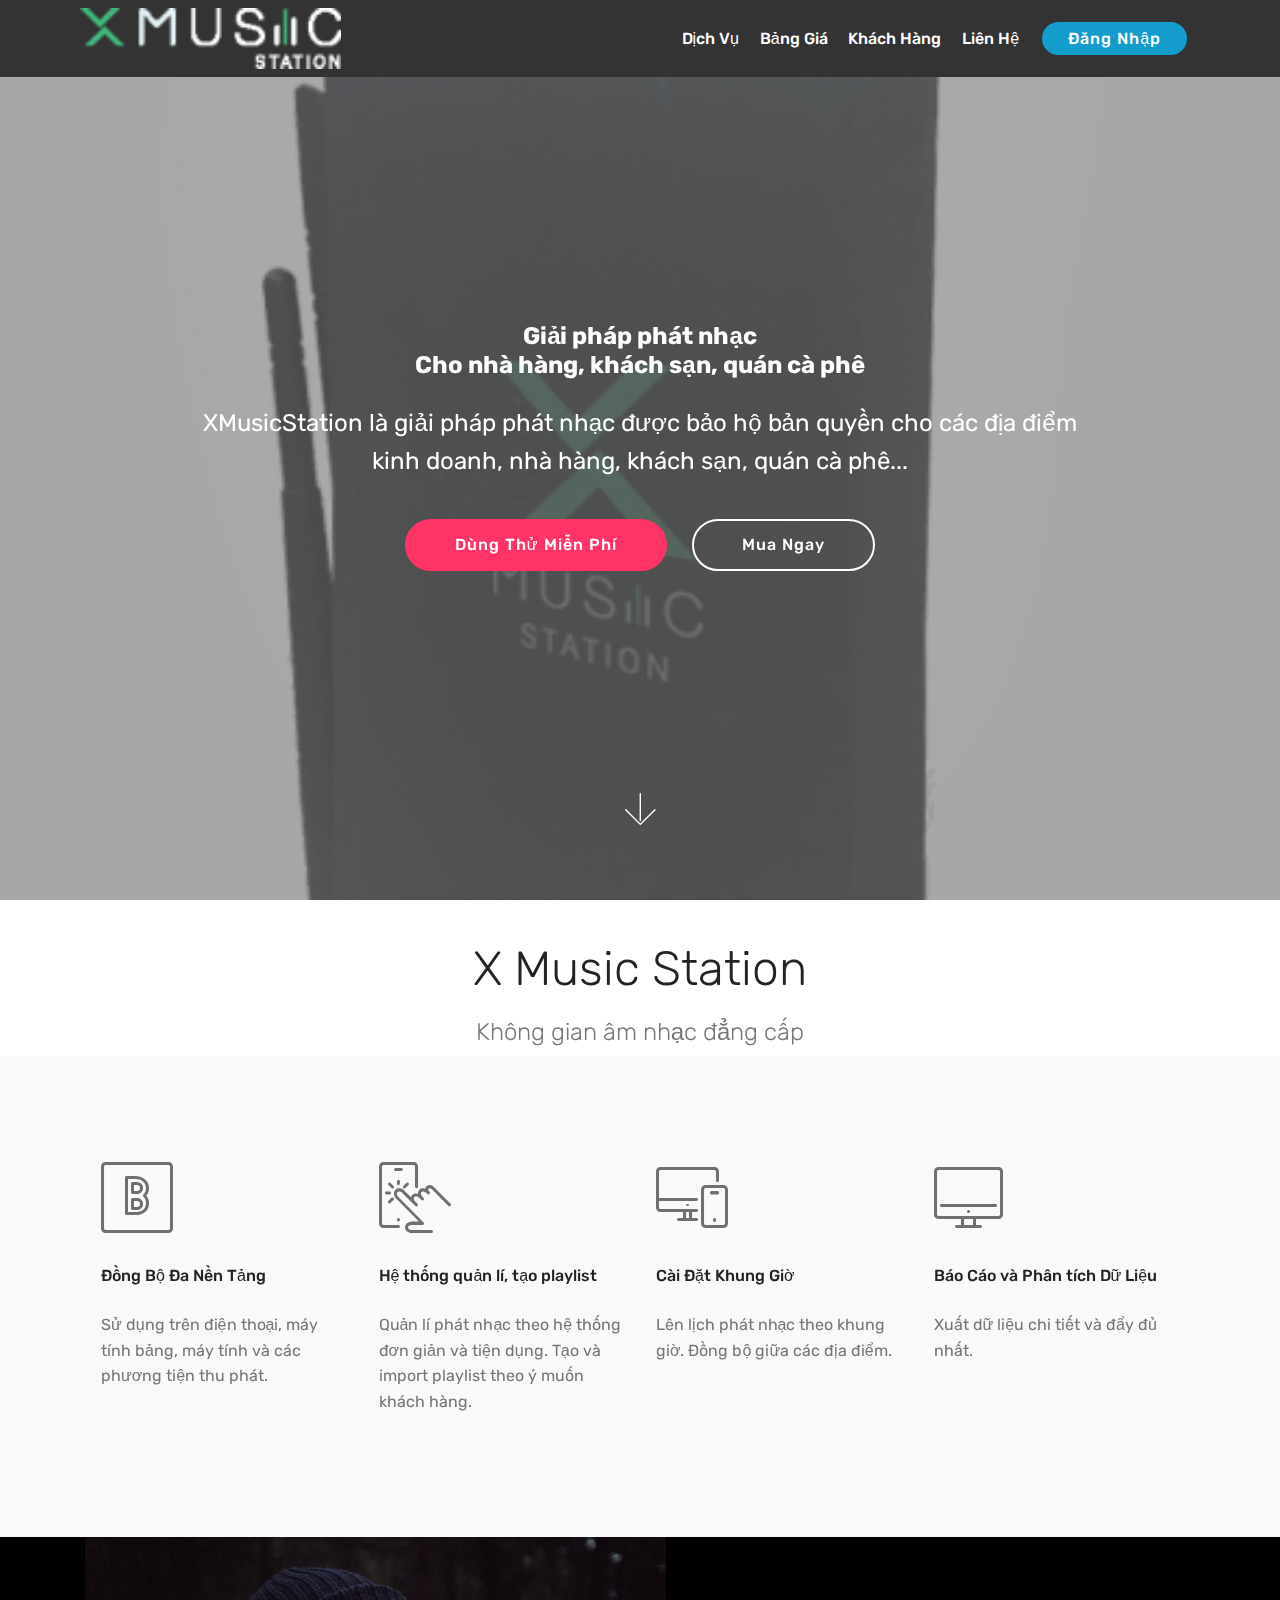
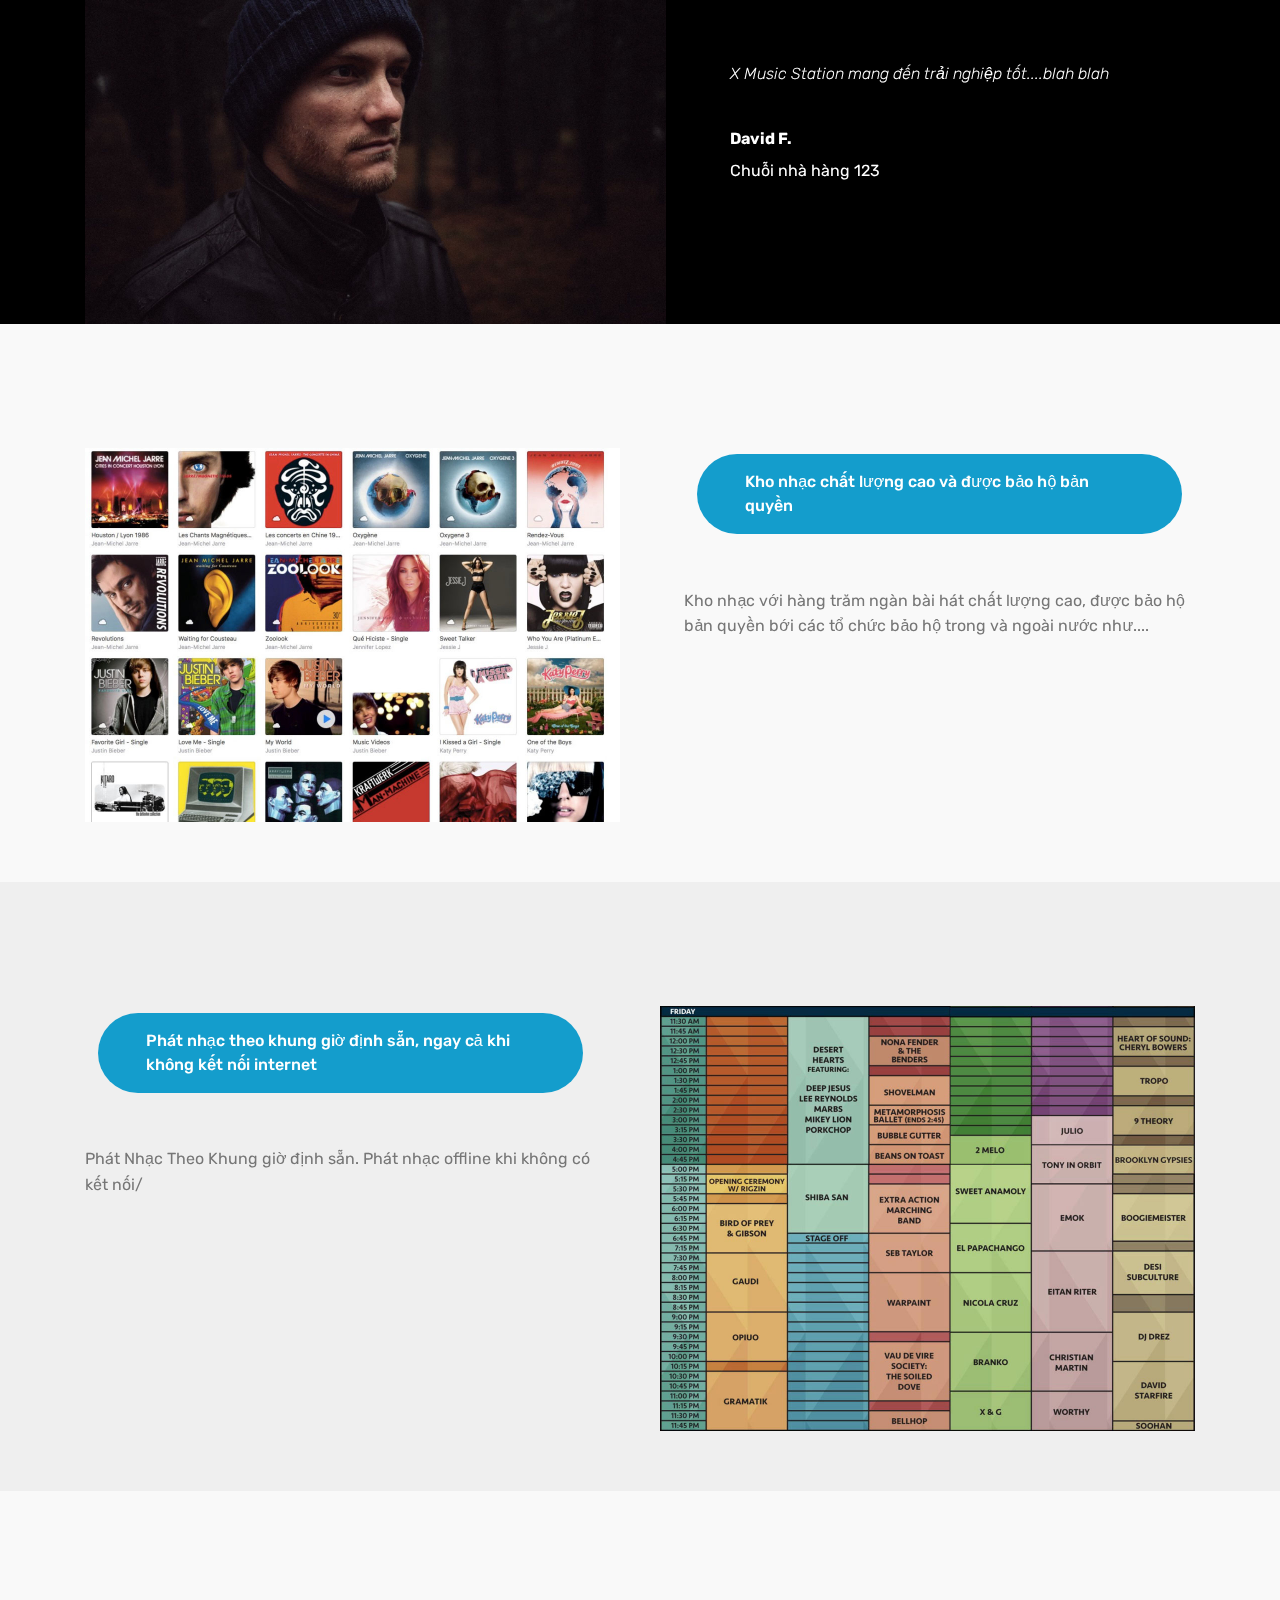
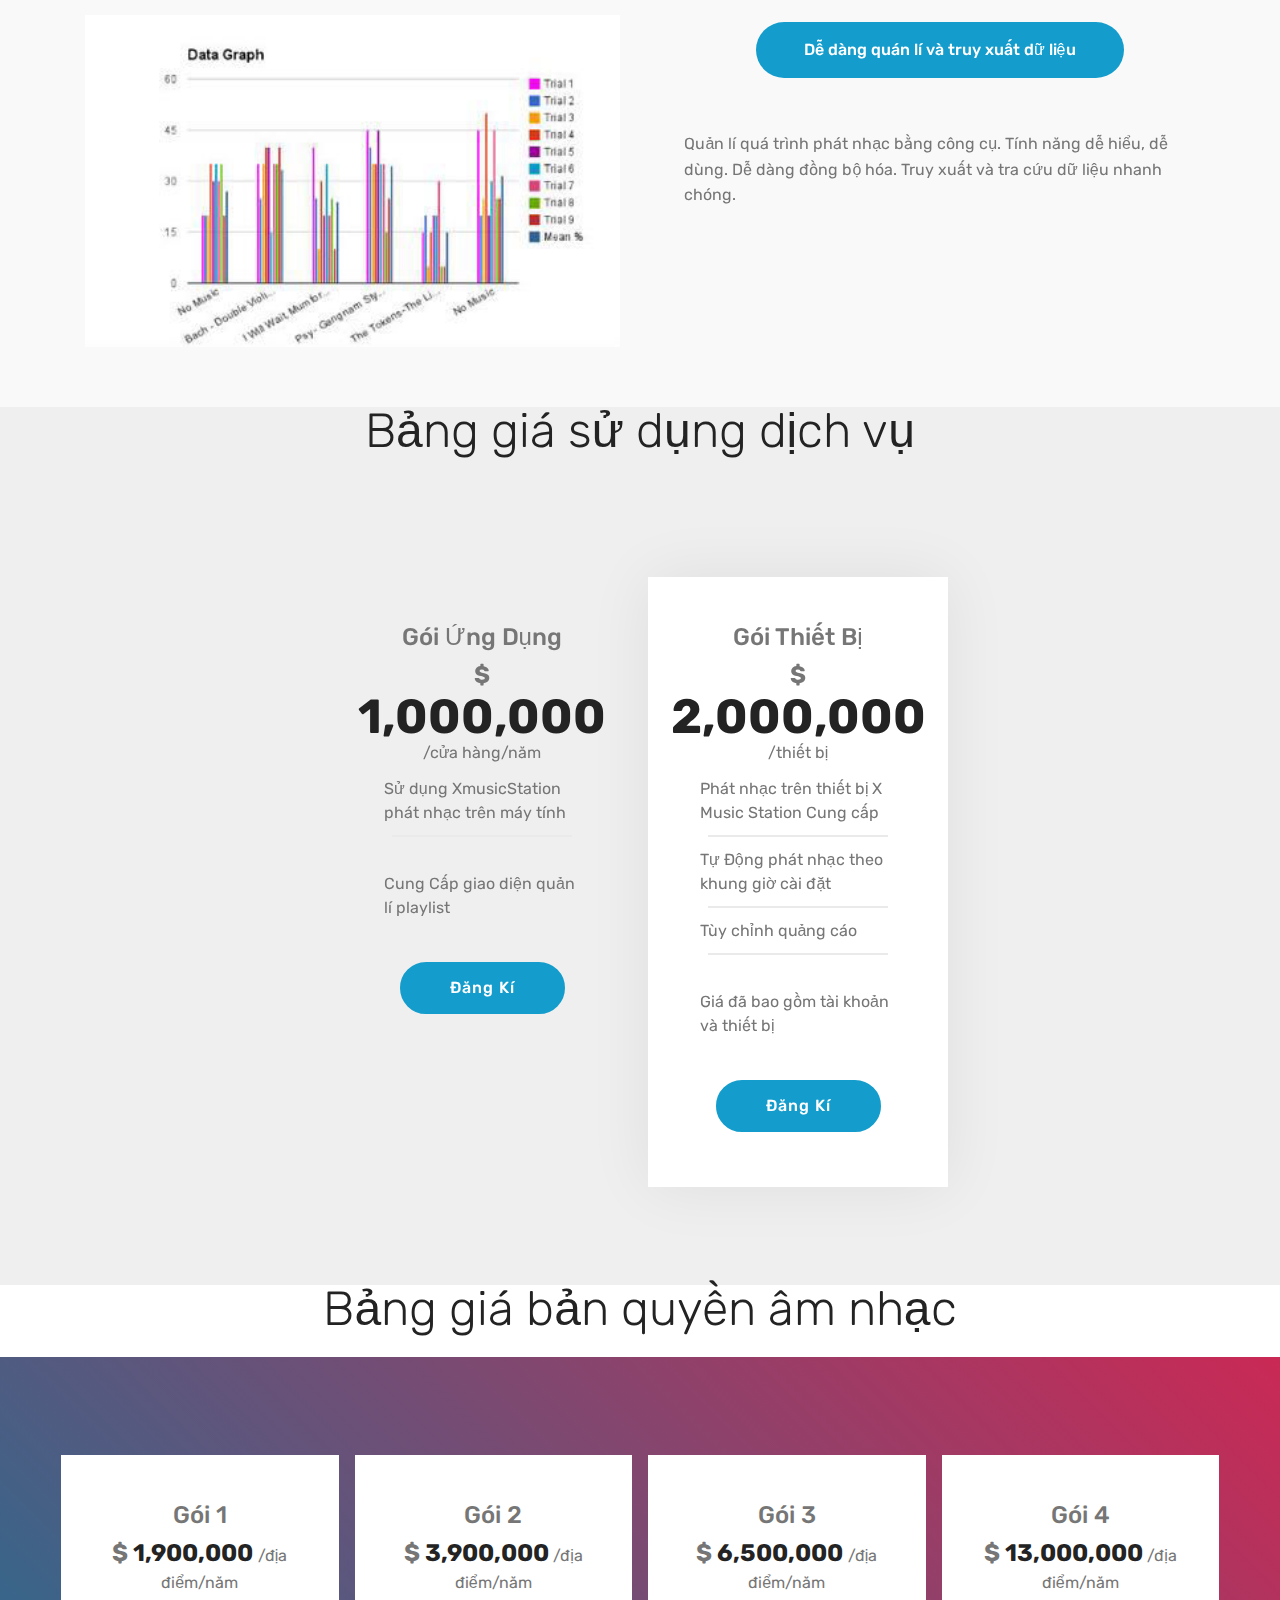
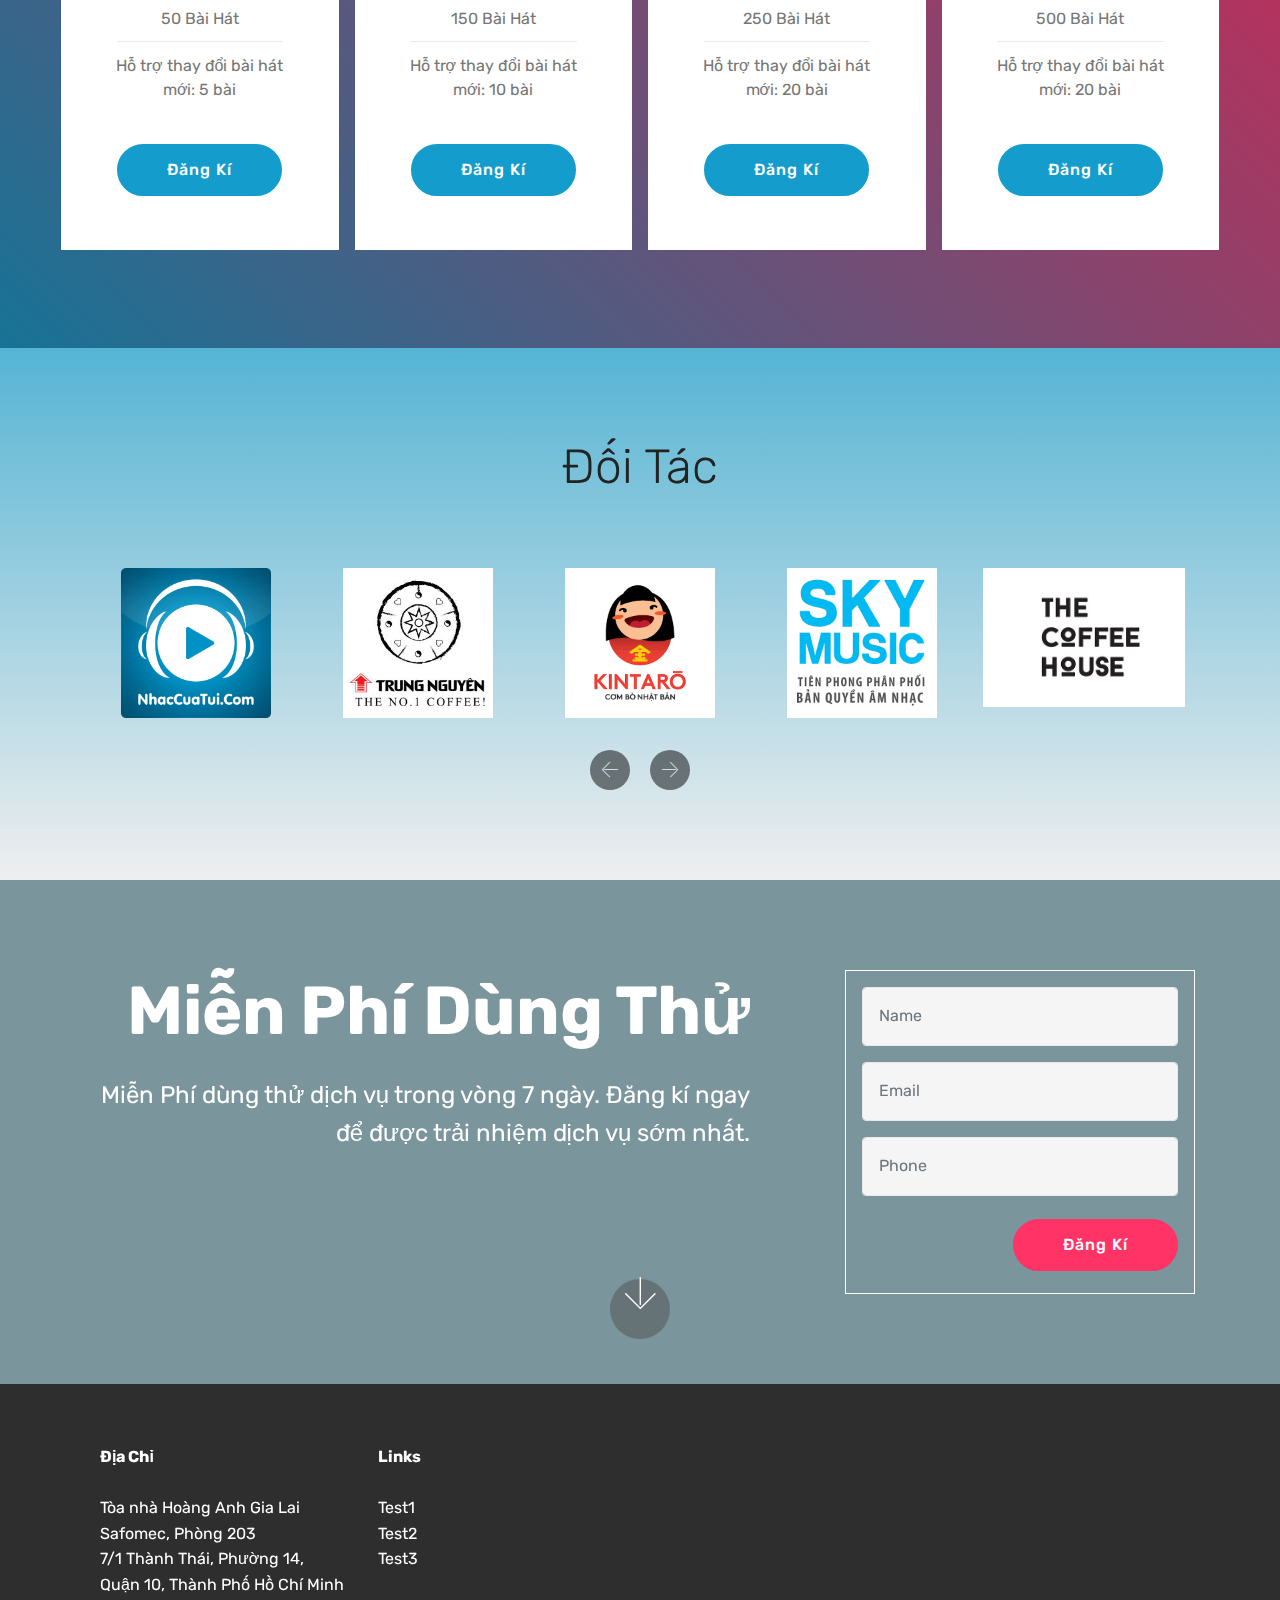
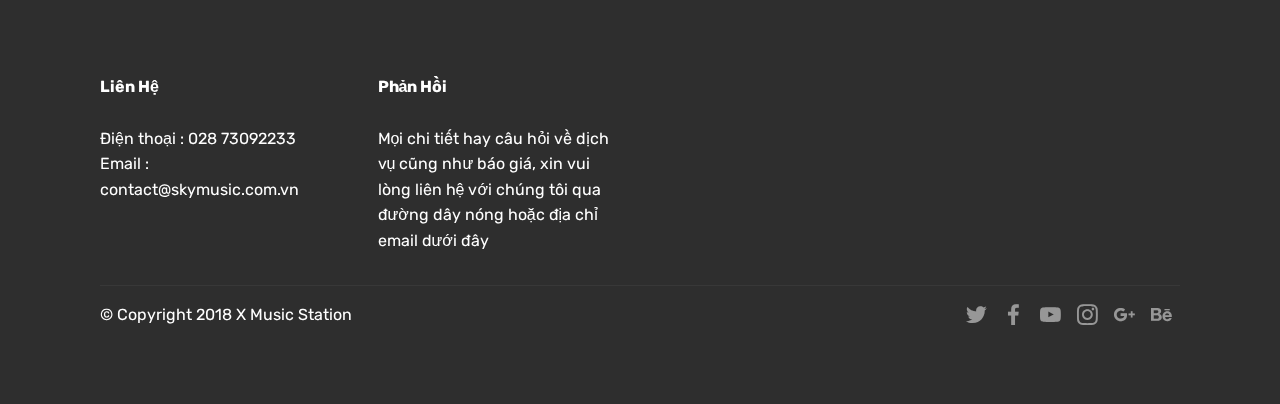
==== commit 17090916: "create github pages" ====
--- a/index.html
+++ b/index.html
@@ -57,7 +57,9 @@
                         Dịch Vụ</a>
                 </li><li class="nav-item"><a class="nav-link link text-white display-4" href="index.html#content4-f">
                         
-                        Bảng Giá</a></li><li class="nav-item"><a class="nav-link link text-white display-4" href="index.html">
+                        Bảng Giá</a></li><li class="nav-item"><a class="nav-link link text-white display-4" href="page2.html">
+                        
+                        Khách Hàng</a></li><li class="nav-item"><a class="nav-link link text-white display-4" href="index.html">
                         
                         Liên Hệ</a></li></ul>
             <div class="navbar-buttons mbr-section-btn"><a class="btn btn-sm btn-primary display-4" href="index.html">Đăng Nhập</a></div>
@@ -65,7 +67,7 @@
     </nav>
 </section>
 
-<section class="engine"><a href="https://mobirise.me/o">one page web templates</a></section><section class="cid-qTkA127IK8 mbr-fullscreen mbr-parallax-background" id="header2-1">
+<section class="engine"><a href="https://mobirise.me/j">website templates</a></section><section class="cid-qTkA127IK8 mbr-fullscreen mbr-parallax-background" id="header2-1">
 
     
 
@@ -74,7 +76,7 @@
     <div class="container align-center">
         <div class="row justify-content-md-center">
             <div class="mbr-white col-md-10">
-                <h1 class="mbr-section-title mbr-bold pb-3 mbr-fonts-style display-2">
+                <h1 class="mbr-section-title mbr-bold pb-3 mbr-fonts-style display-5">
                     Giải pháp phát nhạc<br>Cho nhà hàng, khách sạn, quán cà phê</h1>
                 
                 <p class="mbr-text pb-3 mbr-fonts-style display-5">
@@ -742,7 +744,7 @@
             <div data-form-alert="" hidden="" class="align-center">
                 Thanks for filling out the form!
             </div>
-            <form class="mbr-form" action="https://mobirise.com/" method="post" data-form-title="Mobirise Form"><input type="hidden" name="email" data-form-email="true" value="dtSaKNUpmH+4edQQbbWivJzg4FuBDbBz+yqcEX7TNY0BT/r72u5QMvbXZDUvXWLlD1AagHSClqHyOrd4AlGHrxaOAT+vMRRSZhOMFuDzW8Gk5YxuAiI58k1LKFdUM5hh" data-form-field="Email">
+            <form class="mbr-form" action="https://mobirise.com/" method="post" data-form-title="Mobirise Form"><input type="hidden" name="email" data-form-email="true" value="J7iwJG9KBxs+OqNBw0sjAdhiIUhNiZ9Z9dL0d/gAVwijfhORlfWLv+Pf6p8JZD/8ie/ZzVt7ujOi1hHMpFxfXtXhiJHQRFJ5NuA1Q6Y6WxyLt76JGEktoNP7ADT57hoa" data-form-field="Email">
                 <div data-for="name">
                     <div class="form-group">
                         <input type="text" class="form-control px-3" name="name" data-form-field="Name" placeholder="Name" required="" id="name-header15-j">
--- a/assets/mobirise/css/mbr-additional.css
+++ b/assets/mobirise/css/mbr-additional.css
@@ -3152,3 +3152,1218 @@
 .cid-qUJiwopvyH .google-map[data-state="loading"] [data-state-details] {
   display: none;
 }
+.cid-qTkzRZLJNu .navbar {
+  padding: .5rem 0;
+  background: #333333;
+  transition: none;
+  min-height: 77px;
+}
+.cid-qTkzRZLJNu .navbar-dropdown.bg-color.transparent.opened {
+  background: #333333;
+}
+.cid-qTkzRZLJNu a {
+  font-style: normal;
+}
+.cid-qTkzRZLJNu .nav-item span {
+  padding-right: 0.4em;
+  line-height: 0.5em;
+  vertical-align: text-bottom;
+  position: relative;
+  text-decoration: none;
+}
+.cid-qTkzRZLJNu .nav-item a {
+  display: flex;
+  align-items: center;
+  justify-content: center;
+  padding: 0.7rem 0 !important;
+  margin: 0rem .65rem !important;
+}
+.cid-qTkzRZLJNu .nav-item:focus,
+.cid-qTkzRZLJNu .nav-link:focus {
+  outline: none;
+}
+.cid-qTkzRZLJNu .btn {
+  padding: 0.4rem 1.5rem;
+  display: inline-flex;
+  align-items: center;
+}
+.cid-qTkzRZLJNu .btn .mbr-iconfont {
+  font-size: 1.6rem;
+}
+.cid-qTkzRZLJNu .menu-logo {
+  margin-right: auto;
+}
+.cid-qTkzRZLJNu .menu-logo .navbar-brand {
+  display: flex;
+  margin-left: 5rem;
+  padding: 0;
+  transition: padding .2s;
+  min-height: 3.8rem;
+  align-items: center;
+}
+.cid-qTkzRZLJNu .menu-logo .navbar-brand .navbar-caption-wrap {
+  display: -webkit-flex;
+  -webkit-align-items: center;
+  align-items: center;
+  word-break: break-word;
+  min-width: 7rem;
+  margin: .3rem 0;
+}
+.cid-qTkzRZLJNu .menu-logo .navbar-brand .navbar-caption-wrap .navbar-caption {
+  line-height: 1.2rem !important;
+  padding-right: 2rem;
+}
+.cid-qTkzRZLJNu .menu-logo .navbar-brand .navbar-logo {
+  font-size: 4rem;
+  transition: font-size 0.25s;
+}
+.cid-qTkzRZLJNu .menu-logo .navbar-brand .navbar-logo img {
+  display: flex;
+}
+.cid-qTkzRZLJNu .menu-logo .navbar-brand .navbar-logo .mbr-iconfont {
+  transition: font-size 0.25s;
+}
+.cid-qTkzRZLJNu .navbar-toggleable-sm .navbar-collapse {
+  justify-content: flex-end;
+  -webkit-justify-content: flex-end;
+  padding-right: 5rem;
+  width: auto;
+}
+.cid-qTkzRZLJNu .navbar-toggleable-sm .navbar-collapse .navbar-nav {
+  flex-wrap: wrap;
+  -webkit-flex-wrap: wrap;
+  padding-left: 0;
+}
+.cid-qTkzRZLJNu .navbar-toggleable-sm .navbar-collapse .navbar-nav .nav-item {
+  -webkit-align-self: center;
+  align-self: center;
+}
+.cid-qTkzRZLJNu .navbar-toggleable-sm .navbar-collapse .navbar-buttons {
+  padding-left: 0;
+  padding-bottom: 0;
+}
+.cid-qTkzRZLJNu .dropdown .dropdown-menu {
+  background: #333333;
+  display: none;
+  position: absolute;
+  min-width: 5rem;
+  padding-top: 1.4rem;
+  padding-bottom: 1.4rem;
+  text-align: left;
+}
+.cid-qTkzRZLJNu .dropdown .dropdown-menu .dropdown-item {
+  width: auto;
+  padding: 0.235em 1.5385em 0.235em 1.5385em !important;
+}
+.cid-qTkzRZLJNu .dropdown .dropdown-menu .dropdown-item::after {
+  right: 0.5rem;
+}
+.cid-qTkzRZLJNu .dropdown .dropdown-menu .dropdown-submenu {
+  margin: 0;
+}
+.cid-qTkzRZLJNu .dropdown.open > .dropdown-menu {
+  display: block;
+}
+.cid-qTkzRZLJNu .navbar-toggleable-sm.opened:after {
+  position: absolute;
+  width: 100vw;
+  height: 100vh;
+  content: '';
+  background-color: rgba(0, 0, 0, 0.1);
+  left: 0;
+  bottom: 0;
+  transform: translateY(100%);
+  -webkit-transform: translateY(100%);
+  z-index: 1000;
+}
+.cid-qTkzRZLJNu .navbar.navbar-short {
+  min-height: 60px;
+  transition: all .2s;
+}
+.cid-qTkzRZLJNu .navbar.navbar-short .navbar-toggler-right {
+  top: 20px;
+}
+.cid-qTkzRZLJNu .navbar.navbar-short .navbar-logo a {
+  font-size: 2.5rem !important;
+  line-height: 2.5rem;
+  transition: font-size 0.25s;
+}
+.cid-qTkzRZLJNu .navbar.navbar-short .navbar-logo a .mbr-iconfont {
+  font-size: 2.5rem !important;
+}
+.cid-qTkzRZLJNu .navbar.navbar-short .navbar-logo a img {
+  height: 3rem !important;
+}
+.cid-qTkzRZLJNu .navbar.navbar-short .navbar-brand {
+  min-height: 3rem;
+}
+.cid-qTkzRZLJNu button.navbar-toggler {
+  width: 31px;
+  height: 18px;
+  cursor: pointer;
+  transition: all .2s;
+  top: 1.5rem;
+  right: 1rem;
+}
+.cid-qTkzRZLJNu button.navbar-toggler:focus {
+  outline: none;
+}
+.cid-qTkzRZLJNu button.navbar-toggler .hamburger span {
+  position: absolute;
+  right: 0;
+  width: 30px;
+  height: 2px;
+  border-right: 5px;
+  background-color: #ffffff;
+}
+.cid-qTkzRZLJNu button.navbar-toggler .hamburger span:nth-child(1) {
+  top: 0;
+  transition: all .2s;
+}
+.cid-qTkzRZLJNu button.navbar-toggler .hamburger span:nth-child(2) {
+  top: 8px;
+  transition: all .15s;
+}
+.cid-qTkzRZLJNu button.navbar-toggler .hamburger span:nth-child(3) {
+  top: 8px;
+  transition: all .15s;
+}
+.cid-qTkzRZLJNu button.navbar-toggler .hamburger span:nth-child(4) {
+  top: 16px;
+  transition: all .2s;
+}
+.cid-qTkzRZLJNu nav.opened .hamburger span:nth-child(1) {
+  top: 8px;
+  width: 0;
+  opacity: 0;
+  right: 50%;
+  transition: all .2s;
+}
+.cid-qTkzRZLJNu nav.opened .hamburger span:nth-child(2) {
+  -webkit-transform: rotate(45deg);
+  transform: rotate(45deg);
+  transition: all .25s;
+}
+.cid-qTkzRZLJNu nav.opened .hamburger span:nth-child(3) {
+  -webkit-transform: rotate(-45deg);
+  transform: rotate(-45deg);
+  transition: all .25s;
+}
+.cid-qTkzRZLJNu nav.opened .hamburger span:nth-child(4) {
+  top: 8px;
+  width: 0;
+  opacity: 0;
+  right: 50%;
+  transition: all .2s;
+}
+.cid-qTkzRZLJNu .collapsed.navbar-expand {
+  flex-direction: column;
+}
+.cid-qTkzRZLJNu .collapsed .btn {
+  display: flex;
+}
+.cid-qTkzRZLJNu .collapsed .navbar-collapse {
+  display: none !important;
+  padding-right: 0 !important;
+}
+.cid-qTkzRZLJNu .collapsed .navbar-collapse.collapsing,
+.cid-qTkzRZLJNu .collapsed .navbar-collapse.show {
+  display: block !important;
+}
+.cid-qTkzRZLJNu .collapsed .navbar-collapse.collapsing .navbar-nav,
+.cid-qTkzRZLJNu .collapsed .navbar-collapse.show .navbar-nav {
+  display: block;
+  text-align: center;
+}
+.cid-qTkzRZLJNu .collapsed .navbar-collapse.collapsing .navbar-nav .nav-item,
+.cid-qTkzRZLJNu .collapsed .navbar-collapse.show .navbar-nav .nav-item {
+  clear: both;
+}
+.cid-qTkzRZLJNu .collapsed .navbar-collapse.collapsing .navbar-buttons,
+.cid-qTkzRZLJNu .collapsed .navbar-collapse.show .navbar-buttons {
+  text-align: center;
+}
+.cid-qTkzRZLJNu .collapsed .navbar-collapse.collapsing .navbar-buttons:last-child,
+.cid-qTkzRZLJNu .collapsed .navbar-collapse.show .navbar-buttons:last-child {
+  margin-bottom: 1rem;
+}
+.cid-qTkzRZLJNu .collapsed button.navbar-toggler {
+  display: block;
+}
+.cid-qTkzRZLJNu .collapsed .navbar-brand {
+  margin-left: 1rem !important;
+}
+.cid-qTkzRZLJNu .collapsed .navbar-toggleable-sm {
+  flex-direction: column;
+  -webkit-flex-direction: column;
+}
+.cid-qTkzRZLJNu .collapsed .dropdown .dropdown-menu {
+  width: 100%;
+  text-align: center;
+  position: relative;
+  opacity: 0;
+  display: block;
+  height: 0;
+  visibility: hidden;
+  padding: 0;
+  transition-duration: .5s;
+  transition-property: opacity,padding,height;
+}
+.cid-qTkzRZLJNu .collapsed .dropdown.open > .dropdown-menu {
+  position: relative;
+  opacity: 1;
+  height: auto;
+  padding: 1.4rem 0;
+  visibility: visible;
+}
+.cid-qTkzRZLJNu .collapsed .dropdown .dropdown-submenu {
+  left: 0;
+  text-align: center;
+  width: 100%;
+}
+.cid-qTkzRZLJNu .collapsed .dropdown .dropdown-toggle[data-toggle="dropdown-submenu"]::after {
+  margin-top: 0;
+  position: inherit;
+  right: 0;
+  top: 50%;
+  display: inline-block;
+  width: 0;
+  height: 0;
+  margin-left: .3em;
+  vertical-align: middle;
+  content: "";
+  border-top: .30em solid;
+  border-right: .30em solid transparent;
+  border-left: .30em solid transparent;
+}
+@media (max-width: 991px) {
+  .cid-qTkzRZLJNu .navbar-expand {
+    flex-direction: column;
+  }
+  .cid-qTkzRZLJNu img {
+    height: 3.8rem !important;
+  }
+  .cid-qTkzRZLJNu .btn {
+    display: flex;
+  }
+  .cid-qTkzRZLJNu button.navbar-toggler {
+    display: block;
+  }
+  .cid-qTkzRZLJNu .navbar-brand {
+    margin-left: 1rem !important;
+  }
+  .cid-qTkzRZLJNu .navbar-toggleable-sm {
+    flex-direction: column;
+    -webkit-flex-direction: column;
+  }
+  .cid-qTkzRZLJNu .navbar-collapse {
+    display: none !important;
+    padding-right: 0 !important;
+  }
+  .cid-qTkzRZLJNu .navbar-collapse.collapsing,
+  .cid-qTkzRZLJNu .navbar-collapse.show {
+    display: block !important;
+  }
+  .cid-qTkzRZLJNu .navbar-collapse.collapsing .navbar-nav,
+  .cid-qTkzRZLJNu .navbar-collapse.show .navbar-nav {
+    display: block;
+    text-align: center;
+  }
+  .cid-qTkzRZLJNu .navbar-collapse.collapsing .navbar-nav .nav-item,
+  .cid-qTkzRZLJNu .navbar-collapse.show .navbar-nav .nav-item {
+    clear: both;
+  }
+  .cid-qTkzRZLJNu .navbar-collapse.collapsing .navbar-buttons,
+  .cid-qTkzRZLJNu .navbar-collapse.show .navbar-buttons {
+    text-align: center;
+  }
+  .cid-qTkzRZLJNu .navbar-collapse.collapsing .navbar-buttons:last-child,
+  .cid-qTkzRZLJNu .navbar-collapse.show .navbar-buttons:last-child {
+    margin-bottom: 1rem;
+  }
+  .cid-qTkzRZLJNu .dropdown .dropdown-menu {
+    width: 100%;
+    text-align: center;
+    position: relative;
+    opacity: 0;
+    display: block;
+    height: 0;
+    visibility: hidden;
+    padding: 0;
+    transition-duration: .5s;
+    transition-property: opacity,padding,height;
+  }
+  .cid-qTkzRZLJNu .dropdown.open > .dropdown-menu {
+    position: relative;
+    opacity: 1;
+    height: auto;
+    padding: 1.4rem 0;
+    visibility: visible;
+  }
+  .cid-qTkzRZLJNu .dropdown .dropdown-submenu {
+    left: 0;
+    text-align: center;
+    width: 100%;
+  }
+  .cid-qTkzRZLJNu .dropdown .dropdown-toggle[data-toggle="dropdown-submenu"]::after {
+    margin-top: 0;
+    position: inherit;
+    right: 0;
+    top: 50%;
+    display: inline-block;
+    width: 0;
+    height: 0;
+    margin-left: .3em;
+    vertical-align: middle;
+    content: "";
+    border-top: .30em solid;
+    border-right: .30em solid transparent;
+    border-left: .30em solid transparent;
+  }
+}
+@media (min-width: 767px) {
+  .cid-qTkzRZLJNu .menu-logo {
+    flex-shrink: 0;
+  }
+}
+.cid-qTkzRZLJNu .navbar-collapse {
+  flex-basis: auto;
+}
+.cid-qTkzRZLJNu .nav-link:hover,
+.cid-qTkzRZLJNu .dropdown-item:hover {
+  color: #c1c1c1 !important;
+}
+.cid-qUK7shQQN8 {
+  padding-top: 90px;
+  padding-bottom: 90px;
+  background-image: url("../../../assets/images/50656377-thinking-businessman-over-blue-banner-background-1300x650.jpg");
+}
+.cid-qUK7shQQN8 H1 {
+  color: #232323;
+  text-align: left;
+}
+.cid-qUK7shQQN8 H3 {
+  color: #232323;
+  text-align: left;
+}
+.cid-qUK7shQQN8 P {
+  color: #232323;
+  text-align: left;
+}
+.cid-qUKa6vJsFq {
+  padding-top: 90px;
+  padding-bottom: 90px;
+  background-color: #f9f9f9;
+}
+.cid-qUKa6vJsFq h4 {
+  font-weight: 500;
+  margin-bottom: 0;
+  text-align: left;
+}
+.cid-qUKa6vJsFq p {
+  color: #767676;
+  text-align: left;
+}
+.cid-qUKa6vJsFq .card-box {
+  padding-top: 2rem;
+}
+.cid-qUKa6vJsFq .card-wrapper {
+  height: 100%;
+}
+.cid-qUKaJy92na {
+  padding-top: 90px;
+  padding-bottom: 90px;
+  background-color: #efefef;
+}
+.cid-qUKaJy92na .card-box {
+  padding: 0 2rem;
+}
+.cid-qUKaJy92na .mbr-section-btn {
+  padding-top: 1rem;
+}
+.cid-qUKaJy92na .mbr-section-btn a {
+  margin-top: 1rem;
+  margin-bottom: 0;
+}
+.cid-qUKaJy92na h4 {
+  font-weight: 500;
+  margin-bottom: 0;
+  text-align: left;
+  padding-top: 2rem;
+}
+.cid-qUKaJy92na p {
+  margin-bottom: 0;
+  text-align: left;
+  padding-top: 1.5rem;
+}
+.cid-qUKaJy92na .mbr-text {
+  color: #767676;
+}
+.cid-qUKaJy92na .card-wrapper {
+  height: 100%;
+  padding-bottom: 2rem;
+  background: #ffffff;
+  box-shadow: 0px 0px 0px 0px rgba(0, 0, 0, 0);
+  transition: box-shadow 0.3s;
+}
+.cid-qUKaJy92na .card-wrapper:hover {
+  box-shadow: 0px 0px 30px 0px rgba(0, 0, 0, 0.05);
+  transition: box-shadow 0.3s;
+}
+.cid-qUKcicX2TC {
+  padding-top: 0px;
+  padding-bottom: 0px;
+  background-color: #000000;
+}
+.cid-qUKcicX2TC .testimonial-text {
+  font-style: italic;
+  font-weight: 300;
+}
+.cid-qUKcicX2TC .mbr-author-name {
+  font-weight: bold;
+}
+.cid-qUKcicX2TC .media-container-row {
+  word-wrap: break-word;
+  word-break: break-word;
+}
+.cid-qUKcyOSdYt {
+  padding-top: 90px;
+  padding-bottom: 90px;
+  background-color: #efefef;
+}
+.cid-qUKcyOSdYt .card-box {
+  padding: 0 2rem;
+}
+.cid-qUKcyOSdYt .mbr-section-btn {
+  padding-top: 1rem;
+}
+.cid-qUKcyOSdYt .mbr-section-btn a {
+  margin-top: 1rem;
+  margin-bottom: 0;
+}
+.cid-qUKcyOSdYt h4 {
+  font-weight: 500;
+  margin-bottom: 0;
+  text-align: left;
+  padding-top: 2rem;
+}
+.cid-qUKcyOSdYt p {
+  margin-bottom: 0;
+  text-align: left;
+  padding-top: 1.5rem;
+}
+.cid-qUKcyOSdYt .mbr-text {
+  color: #767676;
+}
+.cid-qUKcyOSdYt .card-wrapper {
+  height: 100%;
+  padding-bottom: 2rem;
+  background: #ffffff;
+  box-shadow: 0px 0px 0px 0px rgba(0, 0, 0, 0);
+  transition: box-shadow 0.3s;
+}
+.cid-qUKcyOSdYt .card-wrapper:hover {
+  box-shadow: 0px 0px 30px 0px rgba(0, 0, 0, 0.05);
+  transition: box-shadow 0.3s;
+}
+.cid-qUKcDHEvzx {
+  padding-top: 90px;
+  padding-bottom: 90px;
+  background-color: #efefef;
+}
+.cid-qUKcDHEvzx .card-box {
+  padding: 0 2rem;
+}
+.cid-qUKcDHEvzx .mbr-section-btn {
+  padding-top: 1rem;
+}
+.cid-qUKcDHEvzx .mbr-section-btn a {
+  margin-top: 1rem;
+  margin-bottom: 0;
+}
+.cid-qUKcDHEvzx h4 {
+  font-weight: 500;
+  margin-bottom: 0;
+  text-align: left;
+  padding-top: 2rem;
+}
+.cid-qUKcDHEvzx p {
+  margin-bottom: 0;
+  text-align: left;
+  padding-top: 1.5rem;
+}
+.cid-qUKcDHEvzx .mbr-text {
+  color: #767676;
+}
+.cid-qUKcDHEvzx .card-wrapper {
+  height: 100%;
+  padding-bottom: 2rem;
+  background: #ffffff;
+  box-shadow: 0px 0px 0px 0px rgba(0, 0, 0, 0);
+  transition: box-shadow 0.3s;
+}
+.cid-qUKcDHEvzx .card-wrapper:hover {
+  box-shadow: 0px 0px 30px 0px rgba(0, 0, 0, 0.05);
+  transition: box-shadow 0.3s;
+}
+.cid-qUK9B2fgIH {
+  padding-top: 90px;
+  padding-bottom: 90px;
+  background-image: url("../../../assets/images/green-guitar1-468x276.jpg");
+}
+.cid-qUK9B2fgIH .form-container {
+  transition: all .2s;
+  border: 1px solid #ffffff;
+  padding: 1rem;
+}
+.cid-qUK9B2fgIH .input-group-btn {
+  justify-content: center;
+}
+@media (min-width: 768px) {
+  .cid-qUK9B2fgIH .content-container {
+    padding-right: 5rem;
+  }
+}
+.cid-qUK9mC8Sam {
+  padding-top: 60px;
+  padding-bottom: 60px;
+  background-color: #2e2e2e;
+}
+@media (max-width: 767px) {
+  .cid-qUK9mC8Sam .content {
+    text-align: center;
+  }
+  .cid-qUK9mC8Sam .content > div:not(:last-child) {
+    margin-bottom: 2rem;
+  }
+}
+.cid-qUK9mC8Sam .map {
+  height: 18.75rem;
+}
+@media (max-width: 767px) {
+  .cid-qUK9mC8Sam .footer-lower .copyright {
+    margin-bottom: 1rem;
+    text-align: center;
+  }
+}
+.cid-qUK9mC8Sam .footer-lower hr {
+  margin: 1rem 0;
+  border-color: #fff;
+  opacity: .05;
+}
+.cid-qUK9mC8Sam .footer-lower .social-list {
+  padding-left: 0;
+  margin-bottom: 0;
+  list-style: none;
+  display: flex;
+  flex-wrap: wrap;
+  justify-content: flex-end;
+  -webkit-justify-content: flex-end;
+}
+.cid-qUK9mC8Sam .footer-lower .social-list .mbr-iconfont-social {
+  font-size: 1.3rem;
+  color: #fff;
+}
+.cid-qUK9mC8Sam .footer-lower .social-list .soc-item {
+  margin: 0 .5rem;
+}
+.cid-qUK9mC8Sam .footer-lower .social-list a {
+  margin: 0;
+  opacity: .5;
+  -webkit-transition: .2s linear;
+  transition: .2s linear;
+}
+.cid-qUK9mC8Sam .footer-lower .social-list a:hover {
+  opacity: 1;
+}
+@media (max-width: 767px) {
+  .cid-qUK9mC8Sam .footer-lower .social-list {
+    justify-content: center;
+    -webkit-justify-content: center;
+  }
+}
+.cid-qUK9mC8Sam .google-map {
+  height: 25rem;
+  position: relative;
+}
+.cid-qUK9mC8Sam .google-map iframe {
+  height: 100%;
+  width: 100%;
+}
+.cid-qUK9mC8Sam .google-map [data-state-details] {
+  color: #6b6763;
+  font-family: Montserrat;
+  height: 1.5em;
+  margin-top: -0.75em;
+  padding-left: 1.25rem;
+  padding-right: 1.25rem;
+  position: absolute;
+  text-align: center;
+  top: 50%;
+  width: 100%;
+}
+.cid-qUK9mC8Sam .google-map[data-state] {
+  background: #e9e5dc;
+}
+.cid-qUK9mC8Sam .google-map[data-state="loading"] [data-state-details] {
+  display: none;
+}
+.cid-qTkzRZLJNu .navbar {
+  padding: .5rem 0;
+  background: #333333;
+  transition: none;
+  min-height: 77px;
+}
+.cid-qTkzRZLJNu .navbar-dropdown.bg-color.transparent.opened {
+  background: #333333;
+}
+.cid-qTkzRZLJNu a {
+  font-style: normal;
+}
+.cid-qTkzRZLJNu .nav-item span {
+  padding-right: 0.4em;
+  line-height: 0.5em;
+  vertical-align: text-bottom;
+  position: relative;
+  text-decoration: none;
+}
+.cid-qTkzRZLJNu .nav-item a {
+  display: flex;
+  align-items: center;
+  justify-content: center;
+  padding: 0.7rem 0 !important;
+  margin: 0rem .65rem !important;
+}
+.cid-qTkzRZLJNu .nav-item:focus,
+.cid-qTkzRZLJNu .nav-link:focus {
+  outline: none;
+}
+.cid-qTkzRZLJNu .btn {
+  padding: 0.4rem 1.5rem;
+  display: inline-flex;
+  align-items: center;
+}
+.cid-qTkzRZLJNu .btn .mbr-iconfont {
+  font-size: 1.6rem;
+}
+.cid-qTkzRZLJNu .menu-logo {
+  margin-right: auto;
+}
+.cid-qTkzRZLJNu .menu-logo .navbar-brand {
+  display: flex;
+  margin-left: 5rem;
+  padding: 0;
+  transition: padding .2s;
+  min-height: 3.8rem;
+  align-items: center;
+}
+.cid-qTkzRZLJNu .menu-logo .navbar-brand .navbar-caption-wrap {
+  display: -webkit-flex;
+  -webkit-align-items: center;
+  align-items: center;
+  word-break: break-word;
+  min-width: 7rem;
+  margin: .3rem 0;
+}
+.cid-qTkzRZLJNu .menu-logo .navbar-brand .navbar-caption-wrap .navbar-caption {
+  line-height: 1.2rem !important;
+  padding-right: 2rem;
+}
+.cid-qTkzRZLJNu .menu-logo .navbar-brand .navbar-logo {
+  font-size: 4rem;
+  transition: font-size 0.25s;
+}
+.cid-qTkzRZLJNu .menu-logo .navbar-brand .navbar-logo img {
+  display: flex;
+}
+.cid-qTkzRZLJNu .menu-logo .navbar-brand .navbar-logo .mbr-iconfont {
+  transition: font-size 0.25s;
+}
+.cid-qTkzRZLJNu .navbar-toggleable-sm .navbar-collapse {
+  justify-content: flex-end;
+  -webkit-justify-content: flex-end;
+  padding-right: 5rem;
+  width: auto;
+}
+.cid-qTkzRZLJNu .navbar-toggleable-sm .navbar-collapse .navbar-nav {
+  flex-wrap: wrap;
+  -webkit-flex-wrap: wrap;
+  padding-left: 0;
+}
+.cid-qTkzRZLJNu .navbar-toggleable-sm .navbar-collapse .navbar-nav .nav-item {
+  -webkit-align-self: center;
+  align-self: center;
+}
+.cid-qTkzRZLJNu .navbar-toggleable-sm .navbar-collapse .navbar-buttons {
+  padding-left: 0;
+  padding-bottom: 0;
+}
+.cid-qTkzRZLJNu .dropdown .dropdown-menu {
+  background: #333333;
+  display: none;
+  position: absolute;
+  min-width: 5rem;
+  padding-top: 1.4rem;
+  padding-bottom: 1.4rem;
+  text-align: left;
+}
+.cid-qTkzRZLJNu .dropdown .dropdown-menu .dropdown-item {
+  width: auto;
+  padding: 0.235em 1.5385em 0.235em 1.5385em !important;
+}
+.cid-qTkzRZLJNu .dropdown .dropdown-menu .dropdown-item::after {
+  right: 0.5rem;
+}
+.cid-qTkzRZLJNu .dropdown .dropdown-menu .dropdown-submenu {
+  margin: 0;
+}
+.cid-qTkzRZLJNu .dropdown.open > .dropdown-menu {
+  display: block;
+}
+.cid-qTkzRZLJNu .navbar-toggleable-sm.opened:after {
+  position: absolute;
+  width: 100vw;
+  height: 100vh;
+  content: '';
+  background-color: rgba(0, 0, 0, 0.1);
+  left: 0;
+  bottom: 0;
+  transform: translateY(100%);
+  -webkit-transform: translateY(100%);
+  z-index: 1000;
+}
+.cid-qTkzRZLJNu .navbar.navbar-short {
+  min-height: 60px;
+  transition: all .2s;
+}
+.cid-qTkzRZLJNu .navbar.navbar-short .navbar-toggler-right {
+  top: 20px;
+}
+.cid-qTkzRZLJNu .navbar.navbar-short .navbar-logo a {
+  font-size: 2.5rem !important;
+  line-height: 2.5rem;
+  transition: font-size 0.25s;
+}
+.cid-qTkzRZLJNu .navbar.navbar-short .navbar-logo a .mbr-iconfont {
+  font-size: 2.5rem !important;
+}
+.cid-qTkzRZLJNu .navbar.navbar-short .navbar-logo a img {
+  height: 3rem !important;
+}
+.cid-qTkzRZLJNu .navbar.navbar-short .navbar-brand {
+  min-height: 3rem;
+}
+.cid-qTkzRZLJNu button.navbar-toggler {
+  width: 31px;
+  height: 18px;
+  cursor: pointer;
+  transition: all .2s;
+  top: 1.5rem;
+  right: 1rem;
+}
+.cid-qTkzRZLJNu button.navbar-toggler:focus {
+  outline: none;
+}
+.cid-qTkzRZLJNu button.navbar-toggler .hamburger span {
+  position: absolute;
+  right: 0;
+  width: 30px;
+  height: 2px;
+  border-right: 5px;
+  background-color: #ffffff;
+}
+.cid-qTkzRZLJNu button.navbar-toggler .hamburger span:nth-child(1) {
+  top: 0;
+  transition: all .2s;
+}
+.cid-qTkzRZLJNu button.navbar-toggler .hamburger span:nth-child(2) {
+  top: 8px;
+  transition: all .15s;
+}
+.cid-qTkzRZLJNu button.navbar-toggler .hamburger span:nth-child(3) {
+  top: 8px;
+  transition: all .15s;
+}
+.cid-qTkzRZLJNu button.navbar-toggler .hamburger span:nth-child(4) {
+  top: 16px;
+  transition: all .2s;
+}
+.cid-qTkzRZLJNu nav.opened .hamburger span:nth-child(1) {
+  top: 8px;
+  width: 0;
+  opacity: 0;
+  right: 50%;
+  transition: all .2s;
+}
+.cid-qTkzRZLJNu nav.opened .hamburger span:nth-child(2) {
+  -webkit-transform: rotate(45deg);
+  transform: rotate(45deg);
+  transition: all .25s;
+}
+.cid-qTkzRZLJNu nav.opened .hamburger span:nth-child(3) {
+  -webkit-transform: rotate(-45deg);
+  transform: rotate(-45deg);
+  transition: all .25s;
+}
+.cid-qTkzRZLJNu nav.opened .hamburger span:nth-child(4) {
+  top: 8px;
+  width: 0;
+  opacity: 0;
+  right: 50%;
+  transition: all .2s;
+}
+.cid-qTkzRZLJNu .collapsed.navbar-expand {
+  flex-direction: column;
+}
+.cid-qTkzRZLJNu .collapsed .btn {
+  display: flex;
+}
+.cid-qTkzRZLJNu .collapsed .navbar-collapse {
+  display: none !important;
+  padding-right: 0 !important;
+}
+.cid-qTkzRZLJNu .collapsed .navbar-collapse.collapsing,
+.cid-qTkzRZLJNu .collapsed .navbar-collapse.show {
+  display: block !important;
+}
+.cid-qTkzRZLJNu .collapsed .navbar-collapse.collapsing .navbar-nav,
+.cid-qTkzRZLJNu .collapsed .navbar-collapse.show .navbar-nav {
+  display: block;
+  text-align: center;
+}
+.cid-qTkzRZLJNu .collapsed .navbar-collapse.collapsing .navbar-nav .nav-item,
+.cid-qTkzRZLJNu .collapsed .navbar-collapse.show .navbar-nav .nav-item {
+  clear: both;
+}
+.cid-qTkzRZLJNu .collapsed .navbar-collapse.collapsing .navbar-buttons,
+.cid-qTkzRZLJNu .collapsed .navbar-collapse.show .navbar-buttons {
+  text-align: center;
+}
+.cid-qTkzRZLJNu .collapsed .navbar-collapse.collapsing .navbar-buttons:last-child,
+.cid-qTkzRZLJNu .collapsed .navbar-collapse.show .navbar-buttons:last-child {
+  margin-bottom: 1rem;
+}
+.cid-qTkzRZLJNu .collapsed button.navbar-toggler {
+  display: block;
+}
+.cid-qTkzRZLJNu .collapsed .navbar-brand {
+  margin-left: 1rem !important;
+}
+.cid-qTkzRZLJNu .collapsed .navbar-toggleable-sm {
+  flex-direction: column;
+  -webkit-flex-direction: column;
+}
+.cid-qTkzRZLJNu .collapsed .dropdown .dropdown-menu {
+  width: 100%;
+  text-align: center;
+  position: relative;
+  opacity: 0;
+  display: block;
+  height: 0;
+  visibility: hidden;
+  padding: 0;
+  transition-duration: .5s;
+  transition-property: opacity,padding,height;
+}
+.cid-qTkzRZLJNu .collapsed .dropdown.open > .dropdown-menu {
+  position: relative;
+  opacity: 1;
+  height: auto;
+  padding: 1.4rem 0;
+  visibility: visible;
+}
+.cid-qTkzRZLJNu .collapsed .dropdown .dropdown-submenu {
+  left: 0;
+  text-align: center;
+  width: 100%;
+}
+.cid-qTkzRZLJNu .collapsed .dropdown .dropdown-toggle[data-toggle="dropdown-submenu"]::after {
+  margin-top: 0;
+  position: inherit;
+  right: 0;
+  top: 50%;
+  display: inline-block;
+  width: 0;
+  height: 0;
+  margin-left: .3em;
+  vertical-align: middle;
+  content: "";
+  border-top: .30em solid;
+  border-right: .30em solid transparent;
+  border-left: .30em solid transparent;
+}
+@media (max-width: 991px) {
+  .cid-qTkzRZLJNu .navbar-expand {
+    flex-direction: column;
+  }
+  .cid-qTkzRZLJNu img {
+    height: 3.8rem !important;
+  }
+  .cid-qTkzRZLJNu .btn {
+    display: flex;
+  }
+  .cid-qTkzRZLJNu button.navbar-toggler {
+    display: block;
+  }
+  .cid-qTkzRZLJNu .navbar-brand {
+    margin-left: 1rem !important;
+  }
+  .cid-qTkzRZLJNu .navbar-toggleable-sm {
+    flex-direction: column;
+    -webkit-flex-direction: column;
+  }
+  .cid-qTkzRZLJNu .navbar-collapse {
+    display: none !important;
+    padding-right: 0 !important;
+  }
+  .cid-qTkzRZLJNu .navbar-collapse.collapsing,
+  .cid-qTkzRZLJNu .navbar-collapse.show {
+    display: block !important;
+  }
+  .cid-qTkzRZLJNu .navbar-collapse.collapsing .navbar-nav,
+  .cid-qTkzRZLJNu .navbar-collapse.show .navbar-nav {
+    display: block;
+    text-align: center;
+  }
+  .cid-qTkzRZLJNu .navbar-collapse.collapsing .navbar-nav .nav-item,
+  .cid-qTkzRZLJNu .navbar-collapse.show .navbar-nav .nav-item {
+    clear: both;
+  }
+  .cid-qTkzRZLJNu .navbar-collapse.collapsing .navbar-buttons,
+  .cid-qTkzRZLJNu .navbar-collapse.show .navbar-buttons {
+    text-align: center;
+  }
+  .cid-qTkzRZLJNu .navbar-collapse.collapsing .navbar-buttons:last-child,
+  .cid-qTkzRZLJNu .navbar-collapse.show .navbar-buttons:last-child {
+    margin-bottom: 1rem;
+  }
+  .cid-qTkzRZLJNu .dropdown .dropdown-menu {
+    width: 100%;
+    text-align: center;
+    position: relative;
+    opacity: 0;
+    display: block;
+    height: 0;
+    visibility: hidden;
+    padding: 0;
+    transition-duration: .5s;
+    transition-property: opacity,padding,height;
+  }
+  .cid-qTkzRZLJNu .dropdown.open > .dropdown-menu {
+    position: relative;
+    opacity: 1;
+    height: auto;
+    padding: 1.4rem 0;
+    visibility: visible;
+  }
+  .cid-qTkzRZLJNu .dropdown .dropdown-submenu {
+    left: 0;
+    text-align: center;
+    width: 100%;
+  }
+  .cid-qTkzRZLJNu .dropdown .dropdown-toggle[data-toggle="dropdown-submenu"]::after {
+    margin-top: 0;
+    position: inherit;
+    right: 0;
+    top: 50%;
+    display: inline-block;
+    width: 0;
+    height: 0;
+    margin-left: .3em;
+    vertical-align: middle;
+    content: "";
+    border-top: .30em solid;
+    border-right: .30em solid transparent;
+    border-left: .30em solid transparent;
+  }
+}
+@media (min-width: 767px) {
+  .cid-qTkzRZLJNu .menu-logo {
+    flex-shrink: 0;
+  }
+}
+.cid-qTkzRZLJNu .navbar-collapse {
+  flex-basis: auto;
+}
+.cid-qTkzRZLJNu .nav-link:hover,
+.cid-qTkzRZLJNu .dropdown-item:hover {
+  color: #c1c1c1 !important;
+}
+.cid-qUKeagEbBR {
+  background: #ffffff;
+}
+.cid-qUKeagEbBR .image-block {
+  margin: auto;
+  width: 100% !important;
+}
+.cid-qUKeagEbBR .mbr-figure {
+  margin: 0 auto;
+}
+.cid-qUKeagEbBR figcaption {
+  position: relative;
+}
+.cid-qUKeagEbBR figcaption div {
+  position: absolute;
+  bottom: 0;
+  width: 100%;
+}
+@media (max-width: 768px) {
+  .cid-qUKeagEbBR .image-block {
+    width: 100% !important;
+  }
+}
+.cid-qUKemPhkdf {
+  padding-top: 60px;
+  padding-bottom: 60px;
+  background-color: #ffffff;
+}
+.cid-qUKemPhkdf .mbr-section-subtitle {
+  color: #767676;
+}
+.cid-qUKenqo543 {
+  padding-top: 60px;
+  padding-bottom: 60px;
+  background-color: #ffffff;
+}
+.cid-qUKenqo543 .mbr-text,
+.cid-qUKenqo543 blockquote {
+  color: #767676;
+}
+.cid-qUKenRY3Ja {
+  padding-top: 60px;
+  padding-bottom: 60px;
+  background-color: #ffffff;
+}
+.cid-qUKenRY3Ja .mbr-text,
+.cid-qUKenRY3Ja blockquote {
+  color: #767676;
+}
+.cid-qUKeofLcl4 {
+  padding-top: 60px;
+  padding-bottom: 60px;
+  background-color: #ffffff;
+}
+@media (min-width: 992px) {
+  .cid-qUKeofLcl4 .mbr-figure {
+    padding-right: 4rem;
+  }
+}
+@media (max-width: 992px) {
+  .cid-qUKeofLcl4 .mbr-figure {
+    padding-bottom: 1rem;
+  }
+}
+.cid-qUKeofLcl4 .mbr-text {
+  color: #767676;
+}
+.cid-qUKepUD8Uf {
+  padding-top: 60px;
+  padding-bottom: 60px;
+  background-color: #ffffff;
+}
+.cid-qUKepUD8Uf .mbr-text,
+.cid-qUKepUD8Uf blockquote {
+  color: #767676;
+}
+.cid-qUKesvbQcl {
+  padding-top: 90px;
+  padding-bottom: 90px;
+  background-image: url("../../../assets/images/green-guitar1-468x276.jpg");
+}
+.cid-qUKesvbQcl .form-container {
+  transition: all .2s;
+  border: 1px solid #ffffff;
+  padding: 1rem;
+}
+.cid-qUKesvbQcl .input-group-btn {
+  justify-content: center;
+}
+@media (min-width: 768px) {
+  .cid-qUKesvbQcl .content-container {
+    padding-right: 5rem;
+  }
+}
+.cid-qUKesPdMkG {
+  padding-top: 60px;
+  padding-bottom: 60px;
+  background-color: #2e2e2e;
+}
+@media (max-width: 767px) {
+  .cid-qUKesPdMkG .content {
+    text-align: center;
+  }
+  .cid-qUKesPdMkG .content > div:not(:last-child) {
+    margin-bottom: 2rem;
+  }
+}
+.cid-qUKesPdMkG .map {
+  height: 18.75rem;
+}
+@media (max-width: 767px) {
+  .cid-qUKesPdMkG .footer-lower .copyright {
+    margin-bottom: 1rem;
+    text-align: center;
+  }
+}
+.cid-qUKesPdMkG .footer-lower hr {
+  margin: 1rem 0;
+  border-color: #fff;
+  opacity: .05;
+}
+.cid-qUKesPdMkG .footer-lower .social-list {
+  padding-left: 0;
+  margin-bottom: 0;
+  list-style: none;
+  display: flex;
+  flex-wrap: wrap;
+  justify-content: flex-end;
+  -webkit-justify-content: flex-end;
+}
+.cid-qUKesPdMkG .footer-lower .social-list .mbr-iconfont-social {
+  font-size: 1.3rem;
+  color: #fff;
+}
+.cid-qUKesPdMkG .footer-lower .social-list .soc-item {
+  margin: 0 .5rem;
+}
+.cid-qUKesPdMkG .footer-lower .social-list a {
+  margin: 0;
+  opacity: .5;
+  -webkit-transition: .2s linear;
+  transition: .2s linear;
+}
+.cid-qUKesPdMkG .footer-lower .social-list a:hover {
+  opacity: 1;
+}
+@media (max-width: 767px) {
+  .cid-qUKesPdMkG .footer-lower .social-list {
+    justify-content: center;
+    -webkit-justify-content: center;
+  }
+}
+.cid-qUKesPdMkG .google-map {
+  height: 25rem;
+  position: relative;
+}
+.cid-qUKesPdMkG .google-map iframe {
+  height: 100%;
+  width: 100%;
+}
+.cid-qUKesPdMkG .google-map [data-state-details] {
+  color: #6b6763;
+  font-family: Montserrat;
+  height: 1.5em;
+  margin-top: -0.75em;
+  padding-left: 1.25rem;
+  padding-right: 1.25rem;
+  position: absolute;
+  text-align: center;
+  top: 50%;
+  width: 100%;
+}
+.cid-qUKesPdMkG .google-map[data-state] {
+  background: #e9e5dc;
+}
+.cid-qUKesPdMkG .google-map[data-state="loading"] [data-state-details] {
+  display: none;
+}
